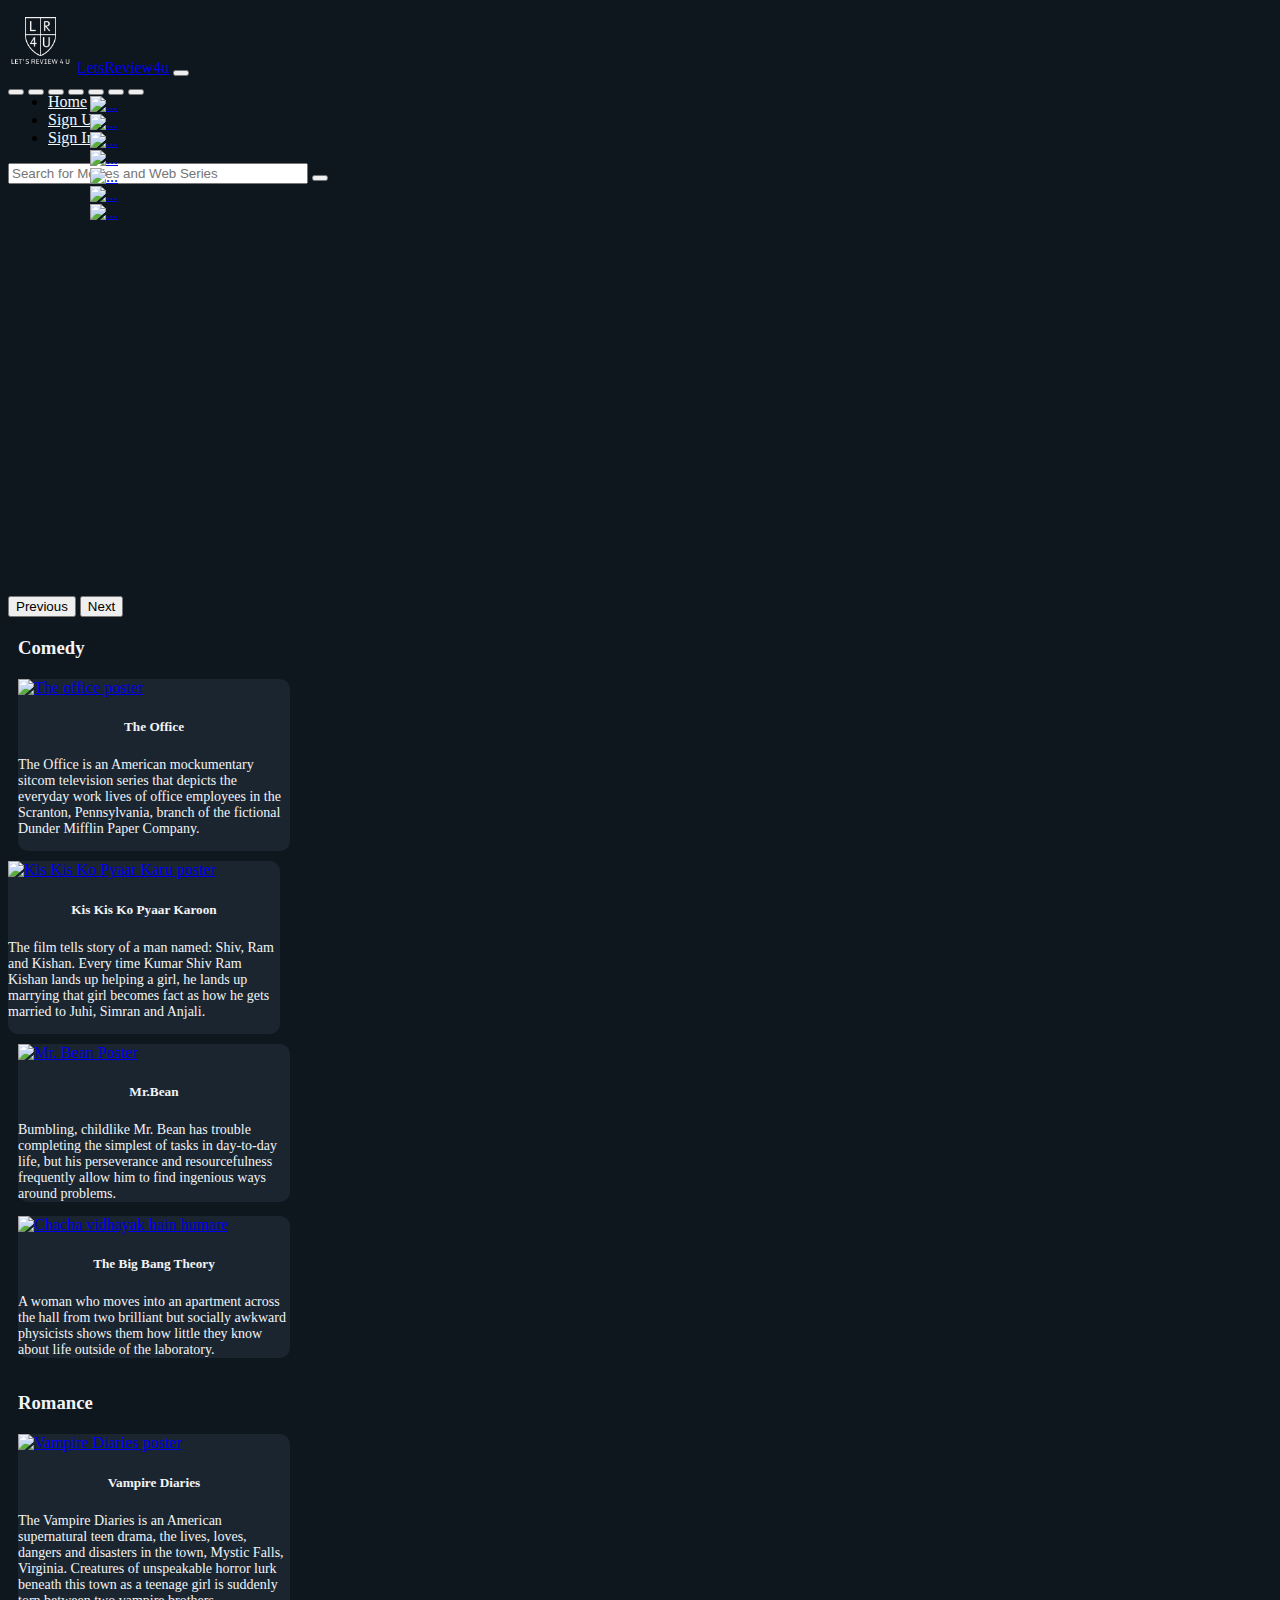
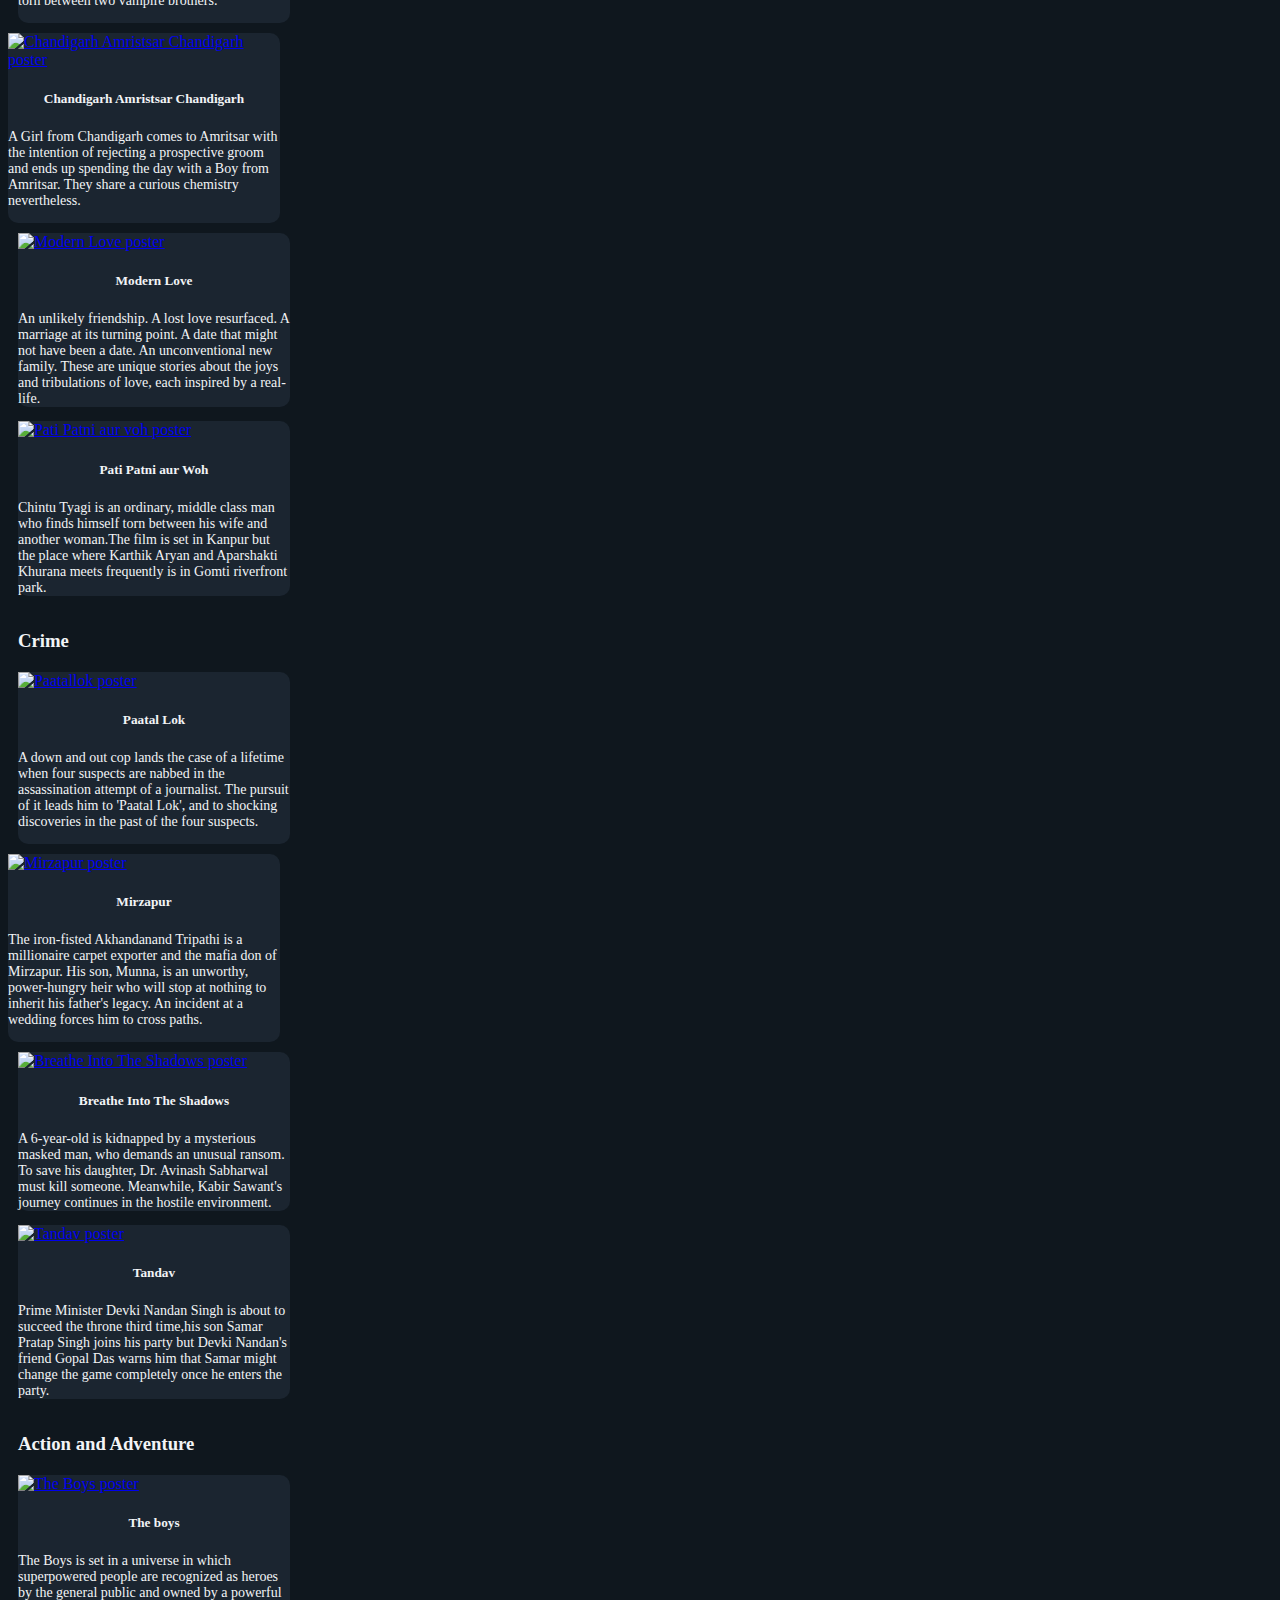
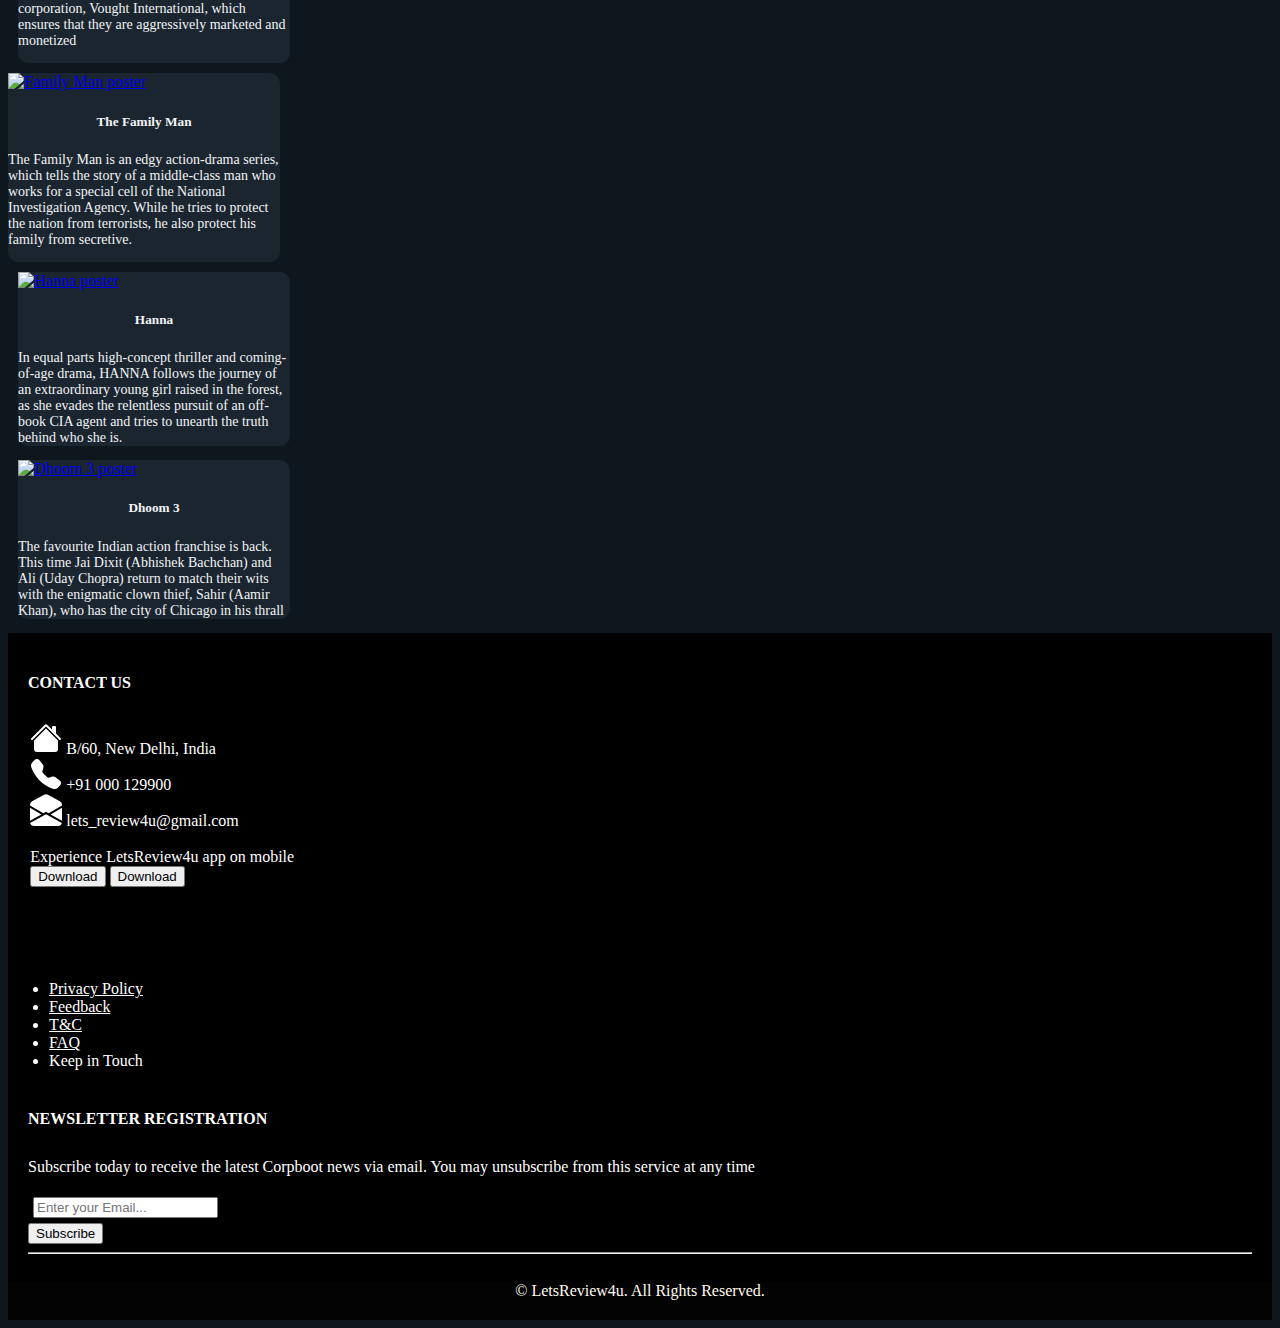
==== index.html @ ab1c740d "Add files via upload" ====
<!DOCTYPE html>
<html lang="en" dir="ltr">

<head>
  <meta charset="utf-8">
  <meta name="viewport" content="width=device-width, initial-scale=1.0">
  <title>Amazon Prime Series & Movies</title>
  <link rel="stylesheet" href="primestyle.css">
  <link rel="icon" href="icon.ico">
  <link href="https://cdn.jsdelivr.net/npm/bootstrap@5.0.0-beta3/dist/css/bootstrap.min.css" rel="stylesheet" integrity="sha384-eOJMYsd53ii+scO/bJGFsiCZc+5NDVN2yr8+0RDqr0Ql0h+rP48ckxlpbzKgwra6" crossorigin="anonymous">
  <link rel="stylesheet" href="https://use.fontawesome.com/releases/v5.14.0/css/all.css" integrity="sha384-HzLeBuhoNPvSl5KYnjx0BT+WB0QEEqLprO+NBkkk5gbc67FTaL7XIGa2w1L0Xbgc" crossorigin="anonymous">
<script src="https://cdn.jsdelivr.net/npm/bootstrap@5.0.0-beta3/dist/js/bootstrap.bundle.min.js" integrity="sha384-JEW9xMcG8R+pH31jmWH6WWP0WintQrMb4s7ZOdauHnUtxwoG2vI5DkLtS3qm9Ekf" crossorigin="anonymous"></script>
</head>
<body class="b1">
  <!--------------------------navbar--------------------->
       <nav class="navbar navbar-expand-lg navbar-dark bg-dark" style="height:70px">
          <div class="container-fluid">
          <a class="navbar-brand" href="index.html"> <img src="phoenixlogo.png" style="height: 65px; width: 65px;"></a>
            <a class="navbar-brand" href="index.html">LetsReview4u</a>
            <button class="navbar-toggler" type="button" data-bs-toggle="collapse" data-bs-target="#navbarSupportedContent" aria-controls="navbarSupportedContent" aria-expanded="false" aria-label="Toggle navigation">
              <span class="navbar-toggler-icon"></span>
            </button>
            <div class="collapse navbar-collapse" id="navbarSupportedContent">
              <ul class="navbar-nav me-auto mb-2 mb-lg-0">
                <li class="nav-item">
                  <a class="nav-link white" style="color:aliceblue;" href="#">Home</a>
                </li>
                <li class="nav-item">
                  <a class="nav-link white" style="color:aliceblue" href="#">Sign Up</a>
                </li>
                <li class="nav-item">
                  <a class="nav-link white" style="color:aliceblue" href="#">Sign In</a>
                </li>
              </ul>
              <form class="d-flex">
                <input class="form-control me-2" style="width: 300px;" type="search" placeholder="Search for Movies and Web Series"
                aria-label="Search">
                <button class="btn btn-success" type="submit"><i class="fas fa-search"></i></button>
              </form>
            </div>
          </div>
        </nav>
    <!---------------------------------->
  <div>
    <div id="carouselExampleIndicators" class="carousel slide carousel-fade" data-bs-ride="carousel">
      <div class="carousel-indicators"> <button type="button" data-bs-target="#carouselExampleIndicators" data-bs-slide-to="0" class="active" aria-current="true" aria-label="Slide 1"></button> <button type="button"
          data-bs-target="#carouselExampleIndicators" data-bs-slide-to="1" aria-label="Slide 2"></button> <button type="button" data-bs-target="#carouselExampleIndicators" data-bs-slide-to="2" aria-label="Slide 3"></button> <button type="button"
          data-bs-target="#carouselExampleIndicators" data-bs-slide-to="3" aria-label="Slide 4"></button> <button type="button" data-bs-target="#carouselExampleIndicators" data-bs-slide-to="4" aria-label="Slide 5"></button> <button type="button"
          data-bs-target="#carouselExampleIndicators" data-bs-slide-to="5" aria-label="Slide 6"></button> <button type="button" data-bs-target="#carouselExampleIndicators" data-bs-slide-to="6" aria-label="Slide 1"></button> </div>
      <div class="carousel-inner carousel-size">
        <div class="carousel-item active"><a href="page5.html"> <img src="https://images8.alphacoders.com/431/thumb-1920-431311.jpg" class="d-block w-100 carousel-size" alt="..."> </a></div>
        <div class="carousel-item"><a href="page4.html"> <img src="https://wallpaperaccess.com/full/1277590.jpg" class="d-block w-100 carousel-size" alt="..."> </a></div>
        <div class="carousel-item"><a href="page7.html"> <img src="https://pun.mn/images//1eKpQXsVg8tlnhuTaQ9a.jpg" class="d-block w-100 carousel-size" alt="..."> </a></div>
        <div class="carousel-item"><a href="page2.html"> <img src="https://wallpapercave.com/wp/wp4013892.jpg" class="d-block w-100 carousel-size" alt="..."> </a></div>
        <div class="carousel-item"><a href="page17.html"> <img src="https://images7.alphacoders.com/460/thumb-1920-460368.jpg" class="d-block w-100 carousel-size" alt="..."> </a></div>
        <div class="carousel-item"><a href="page15.html"> <img src="https://wallpapercave.com/wp/wp6076117.jpg" class="d-block w-100 carousel-size" alt="..."> </a></div>
        <div class="carousel-item"><a href="page13.html"> <img src="https://hindi.hwnews.in/wp-content/uploads/2021/01/article-4.jpg" class="d-block w-100 carousel-size" alt="..."> </a></div>
      </div> <button class="carousel-control-prev" type="button" data-bs-target="#carouselExampleIndicators" data-bs-slide="prev"> <span class="carousel-control-prev-icon" aria-hidden="true"></span> <span class="visually-hidden">Previous</span>
      </button> <button class="carousel-control-next" type="button" data-bs-target="#carouselExampleIndicators" data-bs-slide="next"> <span class="carousel-control-next-icon" aria-hidden="true"></span> <span class="visually-hidden">Next</span>
      </button>
    </div>
  </div>

  <h3 class="title_headings">Comedy</h3>

  <div class="row">
    <div class="col-lg-3">
      <div class="card1">
        <a href="page2.html"><img class="card-img-top" src="https://i.pinimg.com/originals/3e/1a/31/3e1a3118e2abafaa8adb7b2a3710f729.jpg" title="The Office" alt="The office poster"></a>
        <div class="card-body">
          <h5 class="card-title">The Office</h5>
          <p class="card-text">The Office is an American mockumentary sitcom television series that depicts the everyday work lives of office employees in the Scranton, Pennsylvania, branch of the fictional Dunder Mifflin Paper Company.</p>

        </div>
      </div>
    </div>


    <div class="col-lg-3">
      <div class="card2">
        <a href="page3.html"><img class="card-img-top" src="https://a10.gaanacdn.com/gn_img/albums/0wrb4kNWLg/wrb4DBylbL/size_xxl.webp" title="Kis Kis Ko Pyaar Karu" alt="Kis Kis Ko Pyaar Karu poster"></a>
        <div class="card-body">
          <h5 class="card-title">Kis Kis Ko Pyaar Karoon</h5>
          <p class="card-text">The film tells story of a man named: Shiv, Ram and Kishan. Every time Kumar Shiv Ram Kishan lands up helping a girl, he lands up marrying that girl becomes fact as how he gets married to Juhi, Simran and Anjali.</p>


        </div>
      </div>
    </div>

    <div class="col-lg-3">
      <div class="card3">
        <a href="page4.html"><img class="card-img-top" src="https://m.media-amazon.com/images/M/MV5BOGNjZTRlNDctNGI0Yi00YmFkLTljMmQtMjQ1ZjdiNmU5YTc0XkEyXkFqcGdeQXVyNTA4NzY1MzY@._V1_.jpg" title="Mr. Bean" alt="Mr. Bean Poster"></a>
        <div class="card-body">
          <h5 class="card-title">Mr.Bean</h5>
          <p class="card-text">Bumbling, childlike Mr. Bean has trouble completing the simplest of tasks in day-to-day life, but his perseverance and resourcefulness frequently allow him to find ingenious ways around problems.</p>


        </div>
      </div>
    </div>

    <div class="col-lg-3">
      <div class="card4">
        <a href="page5.html"><img class="card-img-top" src="https://i.pinimg.com/originals/c3/88/f5/c388f5d35819f5c8f16d3c0939079ac0.jpg" title="Chacha Vidhayak" alt="Chacha vidhayak hain humare"></a>
        <div class="card-body">
          <h5 class="card-title">The Big Bang Theory</h5>
          <p class="card-text">A woman who moves into an apartment across the hall from two brilliant but socially awkward physicists shows them how little they know about life outside of the laboratory.</p>


        </div>
      </div>
    </div>
  </div>


  <h3 class="title_headings">Romance</h3>
  <div class="row">
    <div class="col-lg-3">
      <div class="card1">
        <a href="page6.html"><img class="card-img-top" src="https://images-na.ssl-images-amazon.com/images/I/71s4ezULeOL._AC_SL1385_.jpg" title="Vampire Diaries" alt="Vampire Diaries poster"></a>
        <div class="card-body">
          <h5 class="card-title">Vampire Diaries</h5>
          <p class="card-text">The Vampire Diaries is an American supernatural teen drama, the lives, loves, dangers and disasters in the town, Mystic Falls, Virginia. Creatures of unspeakable horror lurk beneath this town as a teenage girl is
            suddenly torn between two vampire brothers.</p>

        </div>
      </div>
    </div>


    <div class="col-lg-3">
      <div class="card2">
        <a href="page7.html"><img class="card-img-top" src="https://m.media-amazon.com/images/M/MV5BMjA2MjQ5YzQtMmFkNi00Y2U5LWIyYzYtOTAzNGJmNmI1ZjkyXkEyXkFqcGdeQXVyNjE1OTQ0NjA@._V1_.jpg" title="Chandigarh"
            alt="Chandigarh Amristsar Chandigarh poster "></a>
        <div class="card-body">
          <h5 class="card-title">Chandigarh Amristsar Chandigarh</h5>
          <p class="card-text">A Girl from Chandigarh comes to Amritsar with the intention of rejecting a prospective groom and ends up spending the day with a Boy from Amritsar. They share a curious chemistry nevertheless.</p>


        </div>
      </div>
    </div>

    <div class="col-lg-3">
      <div class="card3">
        <a href="page8.html"><img class="card-img-top" src="https://i.pinimg.com/originals/c0/32/48/c03248b1f58b401a68ffd5d2d4d33c14.png" title="Modern Love" alt="Modern Love poster "></a>
        <div class="card-body">
          <h5 class="card-title">Modern Love</h5>
          <p class="card-text">An unlikely friendship. A lost love resurfaced. A marriage at its turning point. A date that might not have been a date. An unconventional new family. These are unique stories about the joys and tribulations of love,
            each inspired by a real-life.</p>


        </div>
      </div>
    </div>

    <div class="col-lg-3">
      <div class="card4">
        <a href="page9.html"><img class="card-img-top" src="https://i2.cinestaan.com/image-bank/1500-1500/164001-165000/164194.jpg" title="Pati" alt="Pati Patni aur voh poster "></a>
        <div class="card-body">
          <h5 class="card-title">Pati Patni aur Woh</h5>
          <p class="card-text">Chintu Tyagi is an ordinary, middle class man who finds himself torn between his wife and another woman.The film is set in Kanpur but the place where Karthik Aryan and Aparshakti Khurana meets frequently is in Gomti
            riverfront park.</p>


        </div>
      </div>
    </div>
  </div>


  <h3 class="title_headings">Crime</h3>
  <div class="row">
    <div class="col-lg-3">
      <div class="card1">
        <a href="page10.html"><img class="card-img-top" src="https://m.media-amazon.com/images/M/MV5BZTg4OGY0MTQtMWUyMC00YjRjLTljNTItMDc3NjUyYWM2NzUxXkEyXkFqcGdeQXVyODE5NzE3OTE@._V1_.jpg" title="Paatal Lok" alt="Paatallok poster"></a>
        <div class="card-body">
          <h5 class="inHeading">Paatal Lok</h5>
          <p class="card-text">A down and out cop lands the case of a lifetime when four suspects are nabbed in the assassination attempt of a journalist. The pursuit of it leads him to 'Paatal Lok', and to shocking discoveries in the past of the
            four suspects.</p>

        </div>
      </div>
    </div>


    <div class="col-lg-3">
      <div class="card2">
        <a href="page11.html"><img class="card-img-top" src="https://talenthouse-res.cloudinary.com/image/upload/c_limit,f_auto,fl_progressive,h_1280,w_1280/v1542781501/user-936977/submissions/xlo46stvzbjboqp4lwsi.jpg" title="Mirzapur"
            alt="Mirzapur poster "></a>
        <div class="card-body">
          <h5 class="card-title">Mirzapur</h5>
          <p class="card-text">The iron-fisted Akhandanand Tripathi is a millionaire carpet exporter and the mafia don of Mirzapur. His son, Munna, is an unworthy, power-hungry heir who will stop at nothing to inherit his father's legacy. An incident
            at a wedding forces him to cross paths.</p>


        </div>
      </div>
    </div>

    <div class="col-lg-3">
      <div class="card3">
        <a href="page12.html"><img class="card-img-top" src="https://www.pinkvilla.com/files/styles/contentpreview/public/breathe_into_the_shadows_poster_abhishek_bachchan_is_all_set_to_take_you_on_a_suspenseful_ride.jpg?itok=DupO_r67"
            title="Breathe Into The Shadows" alt="Breathe Into The Shadows poster "></a>
        <div class="card-body">
          <h5 class="card-title">Breathe Into The Shadows</h5>
          <p class="card-text">A 6-year-old is kidnapped by a mysterious masked man, who demands an unusual ransom. To save his daughter, Dr. Avinash Sabharwal must kill someone. Meanwhile, Kabir Sawant's journey continues in the hostile environment.
          </p>


        </div>
      </div>
    </div>

    <div class="col-lg-3">
      <div class="card4">
        <a href="page13.html"><img class="card-img-top" src="https://m.media-amazon.com/images/M/MV5BNzRjMjhmZmUtYjRhNS00YjlmLWI4MzUtMDFhM2E0MjAyZGRjXkEyXkFqcGdeQXVyMTEwNDM0NTI2._V1_.jpg" title="Tandav" alt="Tandav poster "></a>
        <div class="card-body">
          <h5 class="card-title">Tandav</h5>
          <p class="card-text">Prime Minister Devki Nandan Singh is about to succeed the throne third time,his son Samar Pratap Singh joins his party but Devki Nandan's friend Gopal Das warns him that Samar might change the game completely once he
            enters the party.</p>


        </div>
      </div>
    </div>
  </div>
  <h3 class="title_headings">Action and Adventure</h3>
  <div class="row">
    <div class="col-lg-3">
      <div class="card1">
        <a href="page14.html"><img class="card-img-top" src="https://media.comicbook.com/2020/08/the-boys-season-2-poster-butcher-karl-urban--1231881.jpeg?auto=webp&width=1200&height=1778&crop=1200:1778,smart" title="The Boys"
            alt="The Boys poster"></a>
        <div class="card-body">
          <h5 class="inHeading">The boys</h5>
          <p class="card-text">The Boys is set in a universe in which superpowered people are recognized as heroes by the general public and owned by a powerful corporation, Vought International, which ensures that they are aggressively marketed and
            monetized</p>

        </div>
      </div>
    </div>


    <div class="col-lg-3">
      <div class="card2">
        <a href="page15.html"><img class="card-img-top" src="https://i.pinimg.com/originals/58/79/a3/5879a32cd16eeb36815b4b831f50ef7c.jpg" title="Family Man" alt="Family Man poster "></a>
        <div class="card-body">
          <h5 class="card-title">The Family Man</h5>
          <p class="card-text">The Family Man is an edgy action-drama series, which tells the story of a middle-class man who works for a special cell of the National Investigation Agency. While he tries to protect the nation from terrorists, he also
            protect his family from secretive.</p>


        </div>
      </div>
    </div>

    <div class="col-lg-3">
      <div class="card3">
        <a href="page16.html"><img class="card-img-top" src="https://www.joblo.com/assets/images/oldsite/posters/images/full/hanna-poster2.jpg" title="Hanna" alt="Hanna poster "></a>
        <div class="card-body">
          <h5 class="card-title">Hanna</h5>
          <p class="card-text">In equal parts high-concept thriller and coming-of-age drama, HANNA follows the journey of an extraordinary young girl raised in the forest, as she evades the relentless pursuit of an off-book CIA agent and tries to
            unearth the truth behind who she is.</p>


        </div>
      </div>
    </div>

    <div class="col-lg-3">
      <div class="card4">
        <a href="page17.html"><img class="card-img-top" src="https://images-na.ssl-images-amazon.com/images/I/81EzudL0k1L._AC_SL1500_.jpg" title="Dhoom 3" alt="Dhoom 3 poster "></a>
        <div class="card-body">
          <h5 class="card-title">Dhoom 3</h5>
          <p class="card-text">The favourite Indian action franchise is back. This time Jai Dixit (Abhishek Bachchan) and Ali (Uday Chopra) return to match their wits with the enigmatic clown thief, Sahir (Aamir Khan), who has the city of Chicago in
            his thrall</p>


        </div>
      </div>
    </div>
  </div>

  <!-------------------------------Footer--------------------------------------------->
<footer>
    <div class="container">
      <div class="row">
        <div class="col-md-4 wow fadeInDown">
          <h4>Contact Us</h4>
          <div class="contact-info">
            <ul type="none" class="mobile">
              <li class="text">
                <svg width="2em" height="2em" viewBox="0 0 16 16" class="bi bi-house-fill" fill="currentColor" xmlns="http://www.w3.org/2000/svg">
                  <path fill-rule="evenodd" d="M8 3.293l6 6V13.5a1.5 1.5 0 0 1-1.5 1.5h-9A1.5 1.5 0 0 1 2 13.5V9.293l6-6zm5-.793V6l-2-2V2.5a.5.5 0 0 1 .5-.5h1a.5.5 0 0 1 .5.5z" />
                  <path fill-rule="evenodd" d="M7.293 1.5a1 1 0 0 1 1.414 0l6.647 6.646a.5.5 0 0 1-.708.708L8 2.207 1.354 8.854a.5.5 0 1 1-.708-.708L7.293 1.5z" />
                </svg>
                B/60, New Delhi, India </li>

              <li>
                <svg width="2em" height="2em" viewBox="0 0 16 16" class="bi bi-telephone-fill" fill="currentColor" xmlns="http://www.w3.org/2000/svg">
                  <path fill-rule="evenodd"
                    d="M2.267.98a1.636 1.636 0 0 1 2.448.152l1.681 2.162c.309.396.418.913.296 1.4l-.513 2.053a.636.636 0 0 0 .167.604L8.65 9.654a.636.636 0 0 0 .604.167l2.052-.513a1.636 1.636 0 0 1 1.401.296l2.162 1.681c.777.604.849 1.753.153 2.448l-.97.97c-.693.693-1.73.998-2.697.658a17.47 17.47 0 0 1-6.571-4.144A17.47 17.47 0 0 1 .639 4.646c-.34-.967-.035-2.004.658-2.698l.97-.969z" />
                </svg>
                +91 000 129900</li>

              <li>
                <svg width="2em" height="2em" viewBox="0 0 16 16" class="bi bi-envelope-open-fill" fill="currentColor" xmlns="http://www.w3.org/2000/svg">
                  <path
                    d="M8.941.435a2 2 0 0 0-1.882 0l-6 3.2A2 2 0 0 0 0 5.4v.313l6.709 3.933L8 8.928l1.291.717L16 5.715V5.4a2 2 0 0 0-1.059-1.765l-6-3.2zM16 6.873l-5.693 3.337L16 13.372v-6.5zm-.059 7.611L8 10.072.059 14.484A2 2 0 0 0 2 16h12a2 2 0 0 0 1.941-1.516zM0 13.373l5.693-3.163L0 6.873v6.5z" />
                </svg>
                lets_review4u@gmail.com</li>
              <br>
              <li>
                Experience LetsReview4u app on mobile</li>
              <li><button type="button" class="btn btn-dark btn-lg download-button"><i class="fab fa-google-play"></i> Download</button>
                <button type="button" class="btn btn-dark btn-lg download-button"><i class="fab fa-apple"></i> Download</button>
              </li><br>

            </ul>
          </div>
        </div>

        <div class="col-md-4">
          <div class="contact-info footer-mid">
            <ul>
              <li><a class="link-color" href="#">Privacy Policy</a> </li>
              <li><a class="link-color" href="#"> Feedback </a></li>
              <li><a class="link-color" href="#">T&C</a></li>
              <li><a class="link-color" href="#">FAQ</a></li>
              <li>Keep in Touch</li>
              <a class="icon-f" href="#"><i class="social-icon fab fa-facebook-f"></i></a>
              <a class="icon-f" href="#"><i class="social-icon fab fa-twitter sp"></i></a>
              <a class="icon-f" href="#"><i class="social-icon fab fa-instagram sp"></i></a>
              <a class="icon-f" href="#"> <i class="social-icon fas fa-envelope sp"></i></a>
            </ul>
          </div>
        </div>

        <div class="col-md-4">
          <div class="compact">
            <h4>Newsletter Registration</h4>
            <p>Subscribe today to receive the latest Corpboot news via email. You may unsubscribe from this service at any time</p>
            <form class="form-inline">
              <div class="form-group">
                <input type="email" class="form-control" id="exampleInputEmail3" placeholder="Enter your Email...">
              </div>
              <button type="submit" class="btn btn-primary">Subscribe</button>
            </form>
          </div>
        </div>
      </div>
      <hr>
    </div>
  </footer>

  <div class="sub-footer" style="background-image: url(img/black.png); background-size: cover;">
    <div class="col-md-sm">
      <div class="copyright sub-footer-text">
        &copy; LetsReview4u. All Rights Reserved.
      </div>
    </div>
  </div>



  <script src="https://cdn.jsdelivr.net/npm/bootstrap@5.0.0-beta3/dist/js/bootstrap.bundle.min.js" integrity="sha384-JEW9xMcG8R+pH31jmWH6WWP0WintQrMb4s7ZOdauHnUtxwoG2vI5DkLtS3qm9Ekf" crossorigin="anonymous"></script>

</body>

</html>
---- primestyle.css ----
.b1 {
  background-color: #0f171e;
}

.carousel-size {
  height: 500px; /* width: 500px; */ max-height: 500px; max-width: 1100px; margin-left: auto; margin-right: auto; margin-top: auto; margin-bottom: auto;
 }

/*----------------cards------------------------*/
.space{
   margin:20px;
   margin-left:25px;
}

.c-text{
   font-size: 30px;
   padding:0;
   margin:0;
   text-align: center;
   color: whitesmoke
}



/*========================footer===========================*/
footer {
	padding:20px;
   background:black !important;
   color:white
}
.icon-align{
vertical-align: -webkit-baseline-middle
}
.icon-f{
   margin: 5px;
   margin-bottom: 0;
   color: whitesmoke;
}
.sub-footer  {
	background:#030303;
   padding-bottom:20px;
   color: floralwhite;
   text-align: center;
}

footer h4 {
	margin-bottom:30px;
	text-transform:uppercase;
	text-shadow:none;
	font-weight:550;
	color:#fff;
}

.mobile{
  margin-left: -1cm;
}

.footer-mid{
   margin-top:2cm;
   margin-left:-0.5cm;
   position: relative;
}


.form-group{
  padding: 5px;
  width: 80%;
}

.link-color{
color:white;
}
/*------------------------------------------------------*/

 .image-edit{
   width: 60%;
   float: left;
   margin-left: 70px;
 }

 .text-edit {
   position: absolute;
   margin-left: 21%;
   color: white;
 }


 .text-edit1 {
   position: absolute;
   margin-left: 21%;
   color:  #ffcc29;
 }


.frame-edit{
  margin:2% 5% 2% 5%;
}

.title_headings {
  margin-top: 20px;
  margin-bottom: 20px;
  margin-left: 10px;
  color: #f2f4f6;
}

.card-title {
  text-align: center;
}

.card1 {
  display: flex;
  flex-wrap: wrap;
  margin-left: 10px;
  margin-right: 5px;
  margin-bottom: 10px;
  border-radius: 10px;
  background-color: #1b2530;
  width: 17rem;
}



.card2 {
  display: flex;
  flex-wrap: wrap;
  margin-right: 300px;
  margin-bottom: 10px;
  border-radius: 10px;
  background-color: #1b2530;
  width: 17rem;
}

.card3 {

  margin-left: 10px;
  margin-bottom: 10px;
  border-radius: 10px;
  background-color: #1b2530;
  width: 17rem;
}

.card4 {

  margin-left: 10px;
  margin-bottom: 10px;
  border-radius: 10px;
  background-color: #1b2530;
  width: 17rem;
}

.card5 {

  margin-left: 10px;
  margin-bottom: 10px;
  border-radius: 10px;
  background-color: #1b2530;
  width: 17rem;
}



.card-img-top {

  height: 300px;
  width: 300px;
}


.card-body {
  color: #f2f4f6;
}

.card-text {

  font-size: 14px;
}

.inHeading {
    text-align: center;
}

.text-edit3 {
  margin-left: 5%;
  color: white;
}


* {
  box-sizing: border-box;
}


.heading {
  margin-left: 5%;
    color: white;
  font-size: 25px;
  margin-right: 25px;
}

.fa {

  font-size: 25px;
}

.checked {
  color: orange;
}

/* Three column layout */
.side {
margin-left: 5%;
    color: white;
  float: left;
  width: 15%;
  margin-top: 10px;
}

.middle {
  float: left;
  width: 70%;
  margin-top: 10px;
}

/* Place text to the right */
.right {

  color: white;
  text-align: center;
}

/* Clear floats after the columns */
.row:after {
  content: "";
  display: table;
  clear: both;
}

/* The bar container */
.bar-container {
  margin-left: 5%;
  width: 100%;
  max-width: 800px;
  background-color: #f1f1f1;
  text-align: center;
  color: white;
}

.watch {
  margin-left: 20%;
}

.bar-5 {width: 81%; height: 18px; background-color: #04AA6D; }
.bar-4 {width: 10%; height: 18px; background-color: #2196F3;}
.bar-3 {width: 2%; height: 18px; background-color: #00bcd4;}
.bar-2 {width: 1%; height: 18px; background-color: #ff9800;}
.bar-1 {width: 3%; height: 18px; background-color: #f44336;}

.bar-6 {width: 29%; height: 18px; background-color: #04AA6D; }
.bar-7 {width: 15%; height: 18px; background-color: #2196F3;}
.bar-8 {width: 25%; height: 18px; background-color: #00bcd4;}
.bar-9 {width: 16%; height: 18px; background-color: #ff9800;}
.bar-10 {width: 12%; height: 18px; background-color: #f44336;}

.bar-11 {width: 64%; height: 18px; background-color: #04AA6D; }
.bar-12 {width: 37%; height: 18px; background-color: #2196F3;}
.bar-13 {width: 6%; height: 18px; background-color: #00bcd4;}
.bar-14 {width: 1%; height: 18px; background-color: #ff9800;}
.bar-15 {width: 0.7%; height: 18px; background-color: #f44336;}

.bar-16 {width: 55%; height: 18px; background-color: #04AA6D; }
.bar-17 {width: 32%; height: 18px; background-color: #2196F3;}
.bar-18 {width: 7%; height: 18px; background-color: #00bcd4;}
.bar-19 {width: 2%; height: 18px; background-color: #ff9800;}
.bar-20 {width: 1%; height: 18px; background-color: #f44336;}

.bar-21 {width: 60%; height: 18px; background-color: #04AA6D; }
.bar-22 {width: 20%; height: 18px; background-color: #2196F3;}
.bar-23 {width: 15%; height: 18px; background-color: #00bcd4;}
.bar-24 {width: 3%; height: 18px; background-color: #ff9800;}
.bar-25 {width: 1%; height: 18px; background-color: #f44336;}

.bar-26 {width: 57%; height: 18px; background-color: #04AA6D; }
.bar-27 {width: 30%; height: 18px; background-color: #2196F3;}
.bar-28 {width: 7%; height: 18px; background-color: #00bcd4;}
.bar-29 {width: 2%; height: 18px; background-color: #ff9800;}
.bar-30 {width: 1%; height: 18px; background-color: #f44336;}


.bar-31 {width: 57%; height: 18px; background-color: #04AA6D; }
.bar-32 {width: 30%; height: 18px; background-color: #2196F3;}
.bar-33 {width: 7%; height: 18px; background-color: #00bcd4;}
.bar-34 {width: 2%; height: 18px; background-color: #ff9800;}
.bar-35 {width: 1%; height: 18px; background-color: #f44336;}


/* Responsive layout - make the columns stack on top of each other instead of next to each other */
@media (max-width: 400px) {
  .side, .middle {
    width: 100%;
  }
  /* Hide the right column on small screens */
  .right {
    display: none;
  }
}
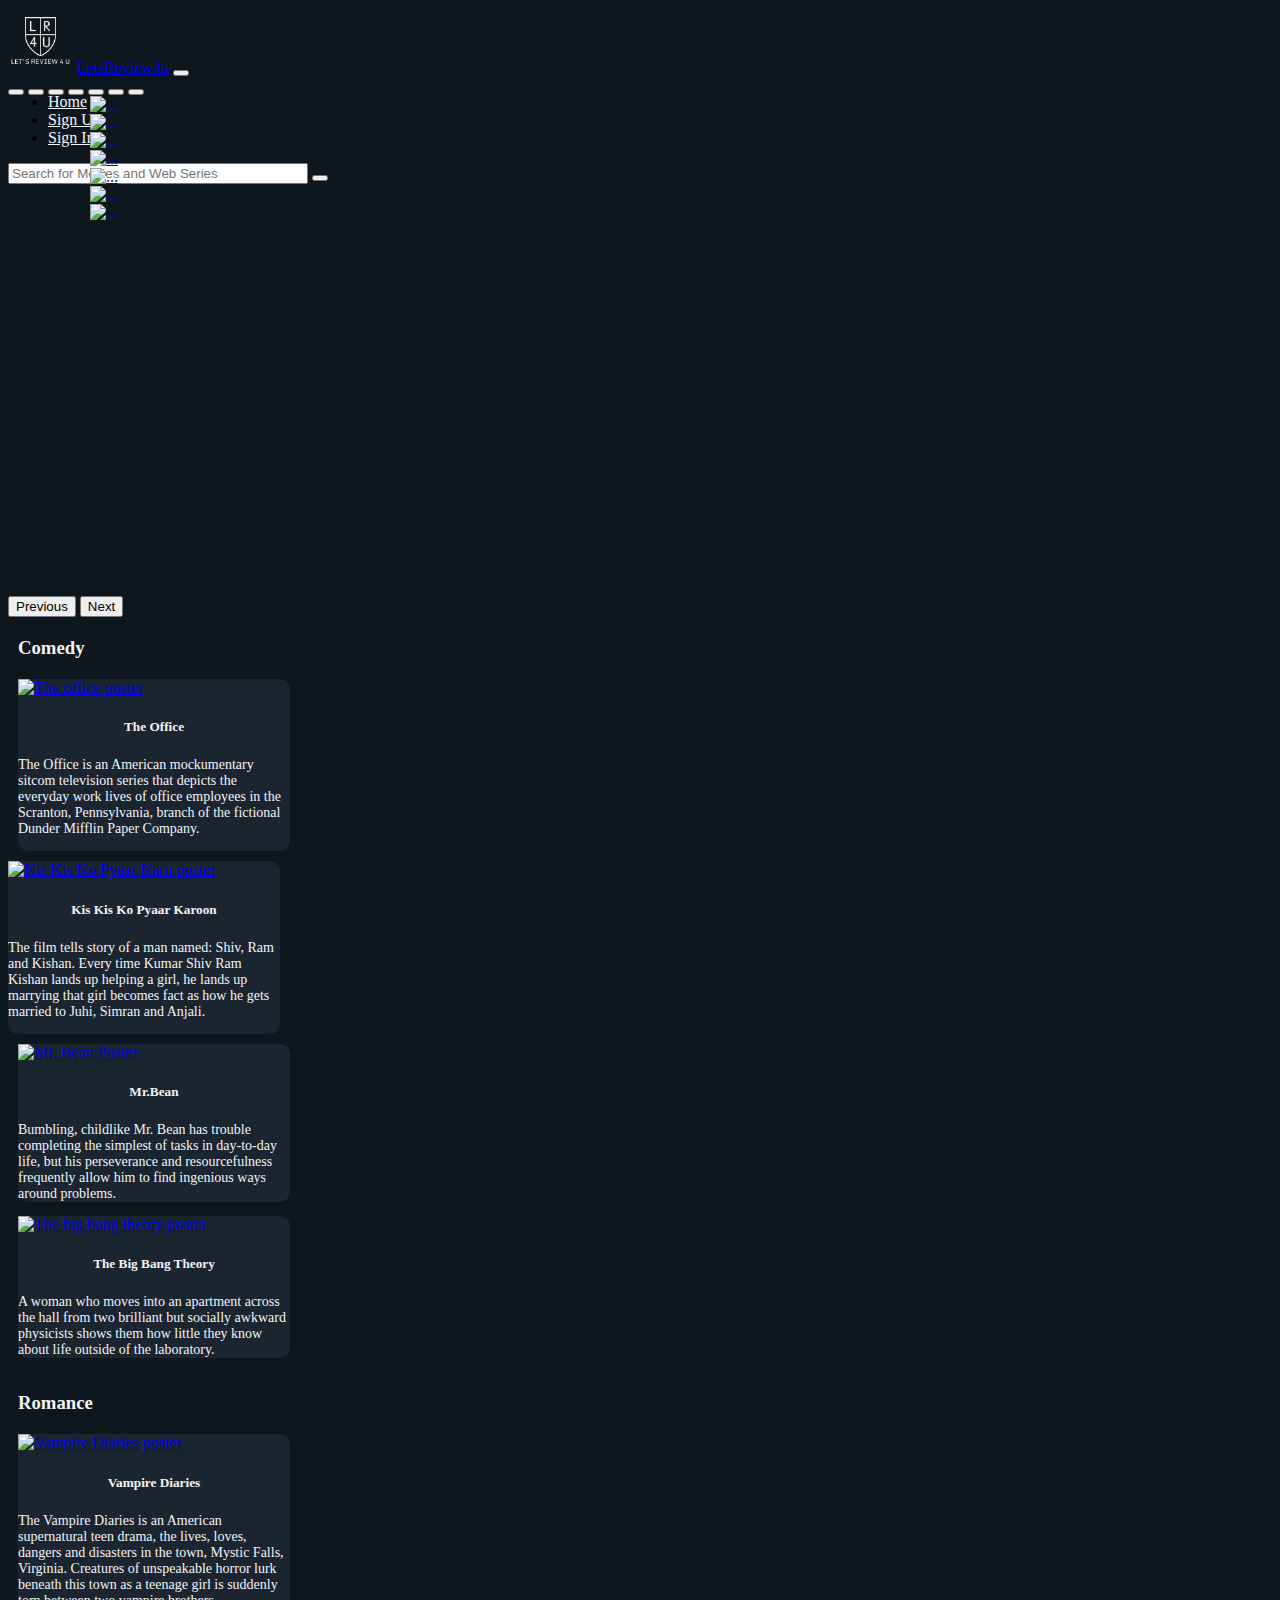
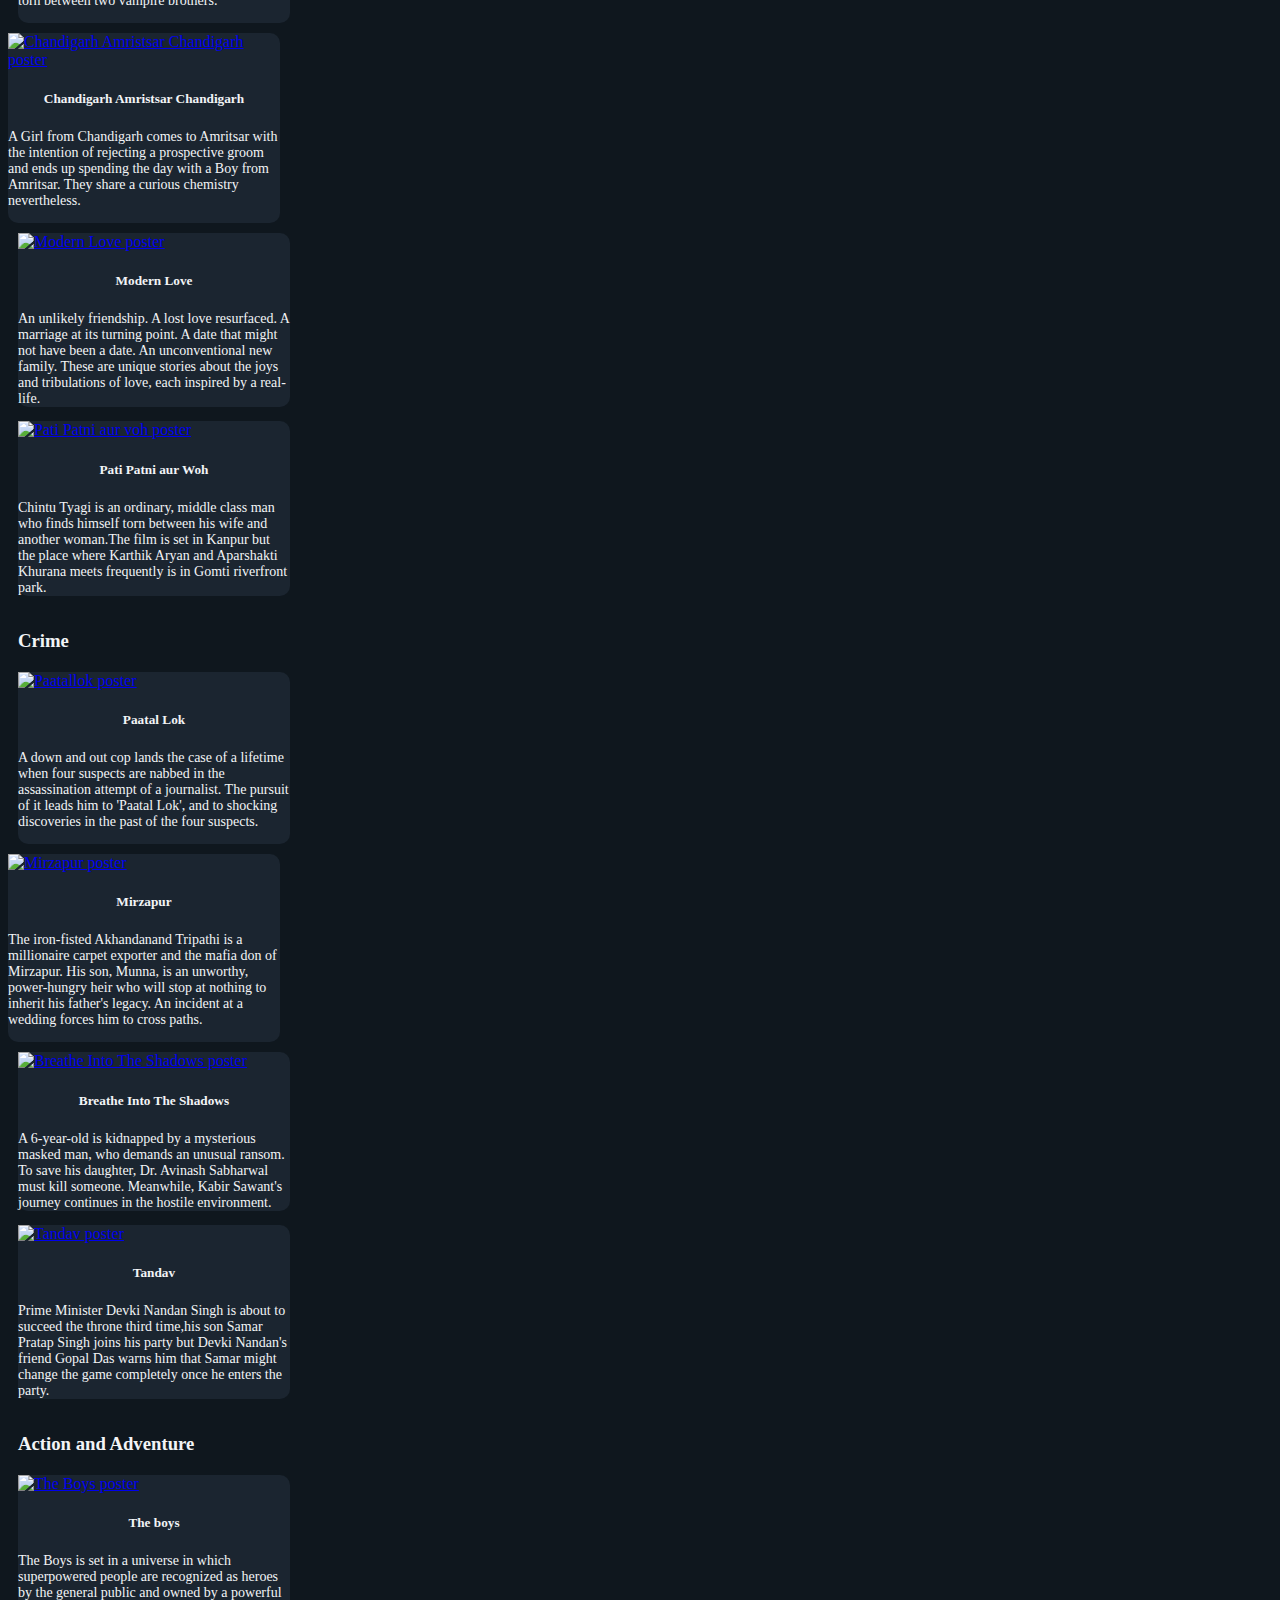
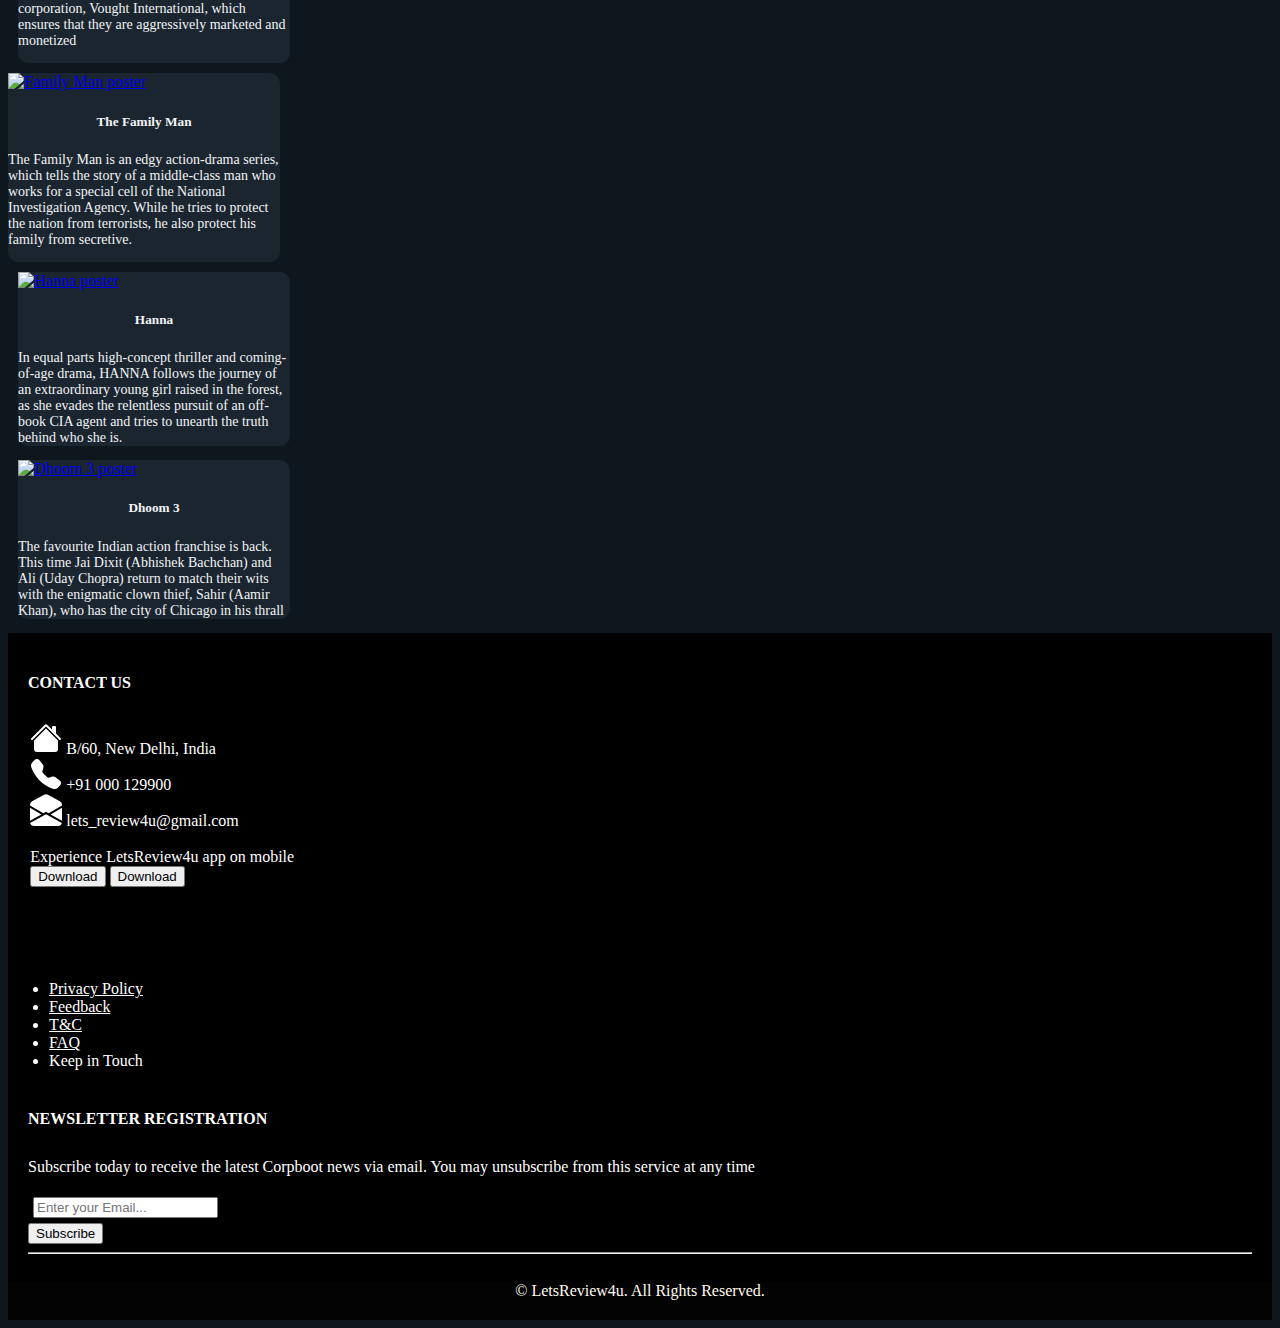
==== commit b27b2d53: "Add files via upload" ====
--- a/index.html
+++ b/index.html
@@ -9,38 +9,38 @@
   <link rel="icon" href="icon.ico">
   <link href="https://cdn.jsdelivr.net/npm/bootstrap@5.0.0-beta3/dist/css/bootstrap.min.css" rel="stylesheet" integrity="sha384-eOJMYsd53ii+scO/bJGFsiCZc+5NDVN2yr8+0RDqr0Ql0h+rP48ckxlpbzKgwra6" crossorigin="anonymous">
   <link rel="stylesheet" href="https://use.fontawesome.com/releases/v5.14.0/css/all.css" integrity="sha384-HzLeBuhoNPvSl5KYnjx0BT+WB0QEEqLprO+NBkkk5gbc67FTaL7XIGa2w1L0Xbgc" crossorigin="anonymous">
-<script src="https://cdn.jsdelivr.net/npm/bootstrap@5.0.0-beta3/dist/js/bootstrap.bundle.min.js" integrity="sha384-JEW9xMcG8R+pH31jmWH6WWP0WintQrMb4s7ZOdauHnUtxwoG2vI5DkLtS3qm9Ekf" crossorigin="anonymous"></script>
+  <script src="https://cdn.jsdelivr.net/npm/bootstrap@5.0.0-beta3/dist/js/bootstrap.bundle.min.js" integrity="sha384-JEW9xMcG8R+pH31jmWH6WWP0WintQrMb4s7ZOdauHnUtxwoG2vI5DkLtS3qm9Ekf" crossorigin="anonymous"></script>
 </head>
+
 <body class="b1">
   <!--------------------------navbar--------------------->
-       <nav class="navbar navbar-expand-lg navbar-dark bg-dark" style="height:70px">
-          <div class="container-fluid">
-          <a class="navbar-brand" href="index.html"> <img src="phoenixlogo.png" style="height: 65px; width: 65px;"></a>
-            <a class="navbar-brand" href="index.html">LetsReview4u</a>
-            <button class="navbar-toggler" type="button" data-bs-toggle="collapse" data-bs-target="#navbarSupportedContent" aria-controls="navbarSupportedContent" aria-expanded="false" aria-label="Toggle navigation">
-              <span class="navbar-toggler-icon"></span>
-            </button>
-            <div class="collapse navbar-collapse" id="navbarSupportedContent">
-              <ul class="navbar-nav me-auto mb-2 mb-lg-0">
-                <li class="nav-item">
-                  <a class="nav-link white" style="color:aliceblue;" href="#">Home</a>
-                </li>
-                <li class="nav-item">
-                  <a class="nav-link white" style="color:aliceblue" href="#">Sign Up</a>
-                </li>
-                <li class="nav-item">
-                  <a class="nav-link white" style="color:aliceblue" href="#">Sign In</a>
-                </li>
-              </ul>
-              <form class="d-flex">
-                <input class="form-control me-2" style="width: 300px;" type="search" placeholder="Search for Movies and Web Series"
-                aria-label="Search">
-                <button class="btn btn-success" type="submit"><i class="fas fa-search"></i></button>
-              </form>
-            </div>
-          </div>
-        </nav>
-    <!---------------------------------->
+  <nav class="navbar navbar-expand-lg navbar-dark bg-dark" style="height:70px">
+    <div class="container-fluid">
+      <a class="navbar-brand" href="index.html"> <img src="phoenixlogo.png" style="height: 65px; width: 65px;"></a>
+      <a class="navbar-brand" href="index.html">LetsReview4u</a>
+      <button class="navbar-toggler" type="button" data-bs-toggle="collapse" data-bs-target="#navbarSupportedContent" aria-controls="navbarSupportedContent" aria-expanded="false" aria-label="Toggle navigation">
+        <span class="navbar-toggler-icon"></span>
+      </button>
+      <div class="collapse navbar-collapse" id="navbarSupportedContent">
+        <ul class="navbar-nav me-auto mb-2 mb-lg-0">
+          <li class="nav-item">
+            <a class="nav-link white" style="color:aliceblue;" href="#">Home</a>
+          </li>
+          <li class="nav-item">
+            <a class="nav-link white" style="color:aliceblue" href="#">Sign Up</a>
+          </li>
+          <li class="nav-item">
+            <a class="nav-link white" style="color:aliceblue" href="#">Sign In</a>
+          </li>
+        </ul>
+        <form class="d-flex">
+          <input class="form-control me-2" style="width: 300px;" type="search" placeholder="Search for Movies and Web Series" aria-label="Search">
+          <button class="btn btn-success" type="submit"><i class="fas fa-search"></i></button>
+        </form>
+      </div>
+    </div>
+  </nav>
+  <!---------------------------------->
   <div>
     <div id="carouselExampleIndicators" class="carousel slide carousel-fade" data-bs-ride="carousel">
       <div class="carousel-indicators"> <button type="button" data-bs-target="#carouselExampleIndicators" data-bs-slide-to="0" class="active" aria-current="true" aria-label="Slide 1"></button> <button type="button"
@@ -66,7 +66,9 @@
   <div class="row">
     <div class="col-lg-3">
       <div class="card1">
-        <a href="page2.html"><img class="card-img-top" src="https://i.pinimg.com/originals/3e/1a/31/3e1a3118e2abafaa8adb7b2a3710f729.jpg" title="The Office" alt="The office poster"></a>
+        <div class="inner">
+          <a href="page2.html"><img class="card-img-top" src="https://i.pinimg.com/originals/3e/1a/31/3e1a3118e2abafaa8adb7b2a3710f729.jpg" title="The Office" alt="The office poster"></a>
+        </div>
         <div class="card-body">
           <h5 class="card-title">The Office</h5>
           <p class="card-text">The Office is an American mockumentary sitcom television series that depicts the everyday work lives of office employees in the Scranton, Pennsylvania, branch of the fictional Dunder Mifflin Paper Company.</p>
@@ -78,7 +80,10 @@
 
     <div class="col-lg-3">
       <div class="card2">
-        <a href="page3.html"><img class="card-img-top" src="https://a10.gaanacdn.com/gn_img/albums/0wrb4kNWLg/wrb4DBylbL/size_xxl.webp" title="Kis Kis Ko Pyaar Karu" alt="Kis Kis Ko Pyaar Karu poster"></a>
+        <div class="inner">
+          <a href="page3.html"><img class="card-img-top" src="https://a10.gaanacdn.com/gn_img/albums/0wrb4kNWLg/wrb4DBylbL/size_xxl.webp" title="Kis Kis Ko Pyaar Karu" alt="Kis Kis Ko Pyaar Karu poster"></a>
+        </div>
+
         <div class="card-body">
           <h5 class="card-title">Kis Kis Ko Pyaar Karoon</h5>
           <p class="card-text">The film tells story of a man named: Shiv, Ram and Kishan. Every time Kumar Shiv Ram Kishan lands up helping a girl, he lands up marrying that girl becomes fact as how he gets married to Juhi, Simran and Anjali.</p>
@@ -90,7 +95,9 @@
 
     <div class="col-lg-3">
       <div class="card3">
-        <a href="page4.html"><img class="card-img-top" src="https://m.media-amazon.com/images/M/MV5BOGNjZTRlNDctNGI0Yi00YmFkLTljMmQtMjQ1ZjdiNmU5YTc0XkEyXkFqcGdeQXVyNTA4NzY1MzY@._V1_.jpg" title="Mr. Bean" alt="Mr. Bean Poster"></a>
+        <div class="inner">
+          <a href="page4.html"><img class="card-img-top" src="https://m.media-amazon.com/images/M/MV5BOGNjZTRlNDctNGI0Yi00YmFkLTljMmQtMjQ1ZjdiNmU5YTc0XkEyXkFqcGdeQXVyNTA4NzY1MzY@._V1_.jpg" title="Mr. Bean" alt="Mr. Bean Poster"></a>
+        </div>
         <div class="card-body">
           <h5 class="card-title">Mr.Bean</h5>
           <p class="card-text">Bumbling, childlike Mr. Bean has trouble completing the simplest of tasks in day-to-day life, but his perseverance and resourcefulness frequently allow him to find ingenious ways around problems.</p>
@@ -102,7 +109,10 @@
 
     <div class="col-lg-3">
       <div class="card4">
-        <a href="page5.html"><img class="card-img-top" src="https://i.pinimg.com/originals/c3/88/f5/c388f5d35819f5c8f16d3c0939079ac0.jpg" title="Chacha Vidhayak" alt="Chacha vidhayak hain humare"></a>
+        <div class="inner">
+          <a href="page5.html"><img class="card-img-top" src="https://i.pinimg.com/originals/c3/88/f5/c388f5d35819f5c8f16d3c0939079ac0.jpg" title="The big bang theory" alt="The big bang theory poster"></a>
+        </div>
+
         <div class="card-body">
           <h5 class="card-title">The Big Bang Theory</h5>
           <p class="card-text">A woman who moves into an apartment across the hall from two brilliant but socially awkward physicists shows them how little they know about life outside of the laboratory.</p>
@@ -118,7 +128,10 @@
   <div class="row">
     <div class="col-lg-3">
       <div class="card1">
-        <a href="page6.html"><img class="card-img-top" src="https://images-na.ssl-images-amazon.com/images/I/71s4ezULeOL._AC_SL1385_.jpg" title="Vampire Diaries" alt="Vampire Diaries poster"></a>
+        <div class="inner">
+          <a href="page6.html"><img class="card-img-top" src="https://images-na.ssl-images-amazon.com/images/I/71s4ezULeOL._AC_SL1385_.jpg" title="Vampire Diaries" alt="Vampire Diaries poster"></a>
+        </div>
+
         <div class="card-body">
           <h5 class="card-title">Vampire Diaries</h5>
           <p class="card-text">The Vampire Diaries is an American supernatural teen drama, the lives, loves, dangers and disasters in the town, Mystic Falls, Virginia. Creatures of unspeakable horror lurk beneath this town as a teenage girl is
@@ -131,8 +144,11 @@
 
     <div class="col-lg-3">
       <div class="card2">
-        <a href="page7.html"><img class="card-img-top" src="https://m.media-amazon.com/images/M/MV5BMjA2MjQ5YzQtMmFkNi00Y2U5LWIyYzYtOTAzNGJmNmI1ZjkyXkEyXkFqcGdeQXVyNjE1OTQ0NjA@._V1_.jpg" title="Chandigarh"
-            alt="Chandigarh Amristsar Chandigarh poster "></a>
+        <div class="inner">
+          <a href="page7.html"><img class="card-img-top" src="https://m.media-amazon.com/images/M/MV5BMjA2MjQ5YzQtMmFkNi00Y2U5LWIyYzYtOTAzNGJmNmI1ZjkyXkEyXkFqcGdeQXVyNjE1OTQ0NjA@._V1_.jpg" title="Chandigarh"
+              alt="Chandigarh Amristsar Chandigarh poster "></a>
+        </div>
+
         <div class="card-body">
           <h5 class="card-title">Chandigarh Amristsar Chandigarh</h5>
           <p class="card-text">A Girl from Chandigarh comes to Amritsar with the intention of rejecting a prospective groom and ends up spending the day with a Boy from Amritsar. They share a curious chemistry nevertheless.</p>
@@ -144,20 +160,24 @@
 
     <div class="col-lg-3">
       <div class="card3">
-        <a href="page8.html"><img class="card-img-top" src="https://i.pinimg.com/originals/c0/32/48/c03248b1f58b401a68ffd5d2d4d33c14.png" title="Modern Love" alt="Modern Love poster "></a>
+        <div class="inner">
+          <a href="page8.html"><img class="card-img-top" src="https://i.pinimg.com/originals/c0/32/48/c03248b1f58b401a68ffd5d2d4d33c14.png" title="Modern Love" alt="Modern Love poster "></a>
+        </div>
+
         <div class="card-body">
           <h5 class="card-title">Modern Love</h5>
           <p class="card-text">An unlikely friendship. A lost love resurfaced. A marriage at its turning point. A date that might not have been a date. An unconventional new family. These are unique stories about the joys and tribulations of love,
             each inspired by a real-life.</p>
-
-
         </div>
       </div>
     </div>
 
     <div class="col-lg-3">
       <div class="card4">
-        <a href="page9.html"><img class="card-img-top" src="https://i2.cinestaan.com/image-bank/1500-1500/164001-165000/164194.jpg" title="Pati" alt="Pati Patni aur voh poster "></a>
+        <div class="inner">
+          <a href="page9.html"><img class="card-img-top" src="https://i2.cinestaan.com/image-bank/1500-1500/164001-165000/164194.jpg" title="Pati" alt="Pati Patni aur voh poster "></a>
+        </div>
+
         <div class="card-body">
           <h5 class="card-title">Pati Patni aur Woh</h5>
           <p class="card-text">Chintu Tyagi is an ordinary, middle class man who finds himself torn between his wife and another woman.The film is set in Kanpur but the place where Karthik Aryan and Aparshakti Khurana meets frequently is in Gomti
@@ -174,8 +194,10 @@
   <div class="row">
     <div class="col-lg-3">
       <div class="card1">
-        <a href="page10.html"><img class="card-img-top" src="https://m.media-amazon.com/images/M/MV5BZTg4OGY0MTQtMWUyMC00YjRjLTljNTItMDc3NjUyYWM2NzUxXkEyXkFqcGdeQXVyODE5NzE3OTE@._V1_.jpg" title="Paatal Lok" alt="Paatallok poster"></a>
-        <div class="card-body">
+        <div class="inner">
+          <a href="page10.html"><img class="card-img-top" src="https://m.media-amazon.com/images/M/MV5BZTg4OGY0MTQtMWUyMC00YjRjLTljNTItMDc3NjUyYWM2NzUxXkEyXkFqcGdeQXVyODE5NzE3OTE@._V1_.jpg" title="Paatal Lok" alt="Paatallok poster"></a>
+        </div>
+          <div class="card-body">
           <h5 class="inHeading">Paatal Lok</h5>
           <p class="card-text">A down and out cop lands the case of a lifetime when four suspects are nabbed in the assassination attempt of a journalist. The pursuit of it leads him to 'Paatal Lok', and to shocking discoveries in the past of the
             four suspects.</p>
@@ -187,8 +209,11 @@
 
     <div class="col-lg-3">
       <div class="card2">
-        <a href="page11.html"><img class="card-img-top" src="https://talenthouse-res.cloudinary.com/image/upload/c_limit,f_auto,fl_progressive,h_1280,w_1280/v1542781501/user-936977/submissions/xlo46stvzbjboqp4lwsi.jpg" title="Mirzapur"
-            alt="Mirzapur poster "></a>
+        <div class="inner">
+          <a href="page11.html"><img class="card-img-top" src="https://talenthouse-res.cloudinary.com/image/upload/c_limit,f_auto,fl_progressive,h_1280,w_1280/v1542781501/user-936977/submissions/xlo46stvzbjboqp4lwsi.jpg" title="Mirzapur"
+              alt="Mirzapur poster "></a>
+        </div>
+
         <div class="card-body">
           <h5 class="card-title">Mirzapur</h5>
           <p class="card-text">The iron-fisted Akhandanand Tripathi is a millionaire carpet exporter and the mafia don of Mirzapur. His son, Munna, is an unworthy, power-hungry heir who will stop at nothing to inherit his father's legacy. An incident
@@ -201,8 +226,11 @@
 
     <div class="col-lg-3">
       <div class="card3">
-        <a href="page12.html"><img class="card-img-top" src="https://www.pinkvilla.com/files/styles/contentpreview/public/breathe_into_the_shadows_poster_abhishek_bachchan_is_all_set_to_take_you_on_a_suspenseful_ride.jpg?itok=DupO_r67"
-            title="Breathe Into The Shadows" alt="Breathe Into The Shadows poster "></a>
+        <div class="inner">
+          <a href="page12.html"><img class="card-img-top" src="https://www.pinkvilla.com/files/styles/contentpreview/public/breathe_into_the_shadows_poster_abhishek_bachchan_is_all_set_to_take_you_on_a_suspenseful_ride.jpg?itok=DupO_r67"
+              title="Breathe Into The Shadows" alt="Breathe Into The Shadows poster "></a>
+        </div>
+
         <div class="card-body">
           <h5 class="card-title">Breathe Into The Shadows</h5>
           <p class="card-text">A 6-year-old is kidnapped by a mysterious masked man, who demands an unusual ransom. To save his daughter, Dr. Avinash Sabharwal must kill someone. Meanwhile, Kabir Sawant's journey continues in the hostile environment.
@@ -215,7 +243,10 @@
 
     <div class="col-lg-3">
       <div class="card4">
-        <a href="page13.html"><img class="card-img-top" src="https://m.media-amazon.com/images/M/MV5BNzRjMjhmZmUtYjRhNS00YjlmLWI4MzUtMDFhM2E0MjAyZGRjXkEyXkFqcGdeQXVyMTEwNDM0NTI2._V1_.jpg" title="Tandav" alt="Tandav poster "></a>
+        <div class="inner">
+          <a href="page13.html"><img class="card-img-top" src="https://m.media-amazon.com/images/M/MV5BNzRjMjhmZmUtYjRhNS00YjlmLWI4MzUtMDFhM2E0MjAyZGRjXkEyXkFqcGdeQXVyMTEwNDM0NTI2._V1_.jpg" title="Tandav" alt="Tandav poster "></a>
+        </div>
+
         <div class="card-body">
           <h5 class="card-title">Tandav</h5>
           <p class="card-text">Prime Minister Devki Nandan Singh is about to succeed the throne third time,his son Samar Pratap Singh joins his party but Devki Nandan's friend Gopal Das warns him that Samar might change the game completely once he
@@ -230,8 +261,11 @@
   <div class="row">
     <div class="col-lg-3">
       <div class="card1">
-        <a href="page14.html"><img class="card-img-top" src="https://media.comicbook.com/2020/08/the-boys-season-2-poster-butcher-karl-urban--1231881.jpeg?auto=webp&width=1200&height=1778&crop=1200:1778,smart" title="The Boys"
-            alt="The Boys poster"></a>
+        <div class="inner">
+          <a href="page14.html"><img class="card-img-top" src="https://media.comicbook.com/2020/08/the-boys-season-2-poster-butcher-karl-urban--1231881.jpeg?auto=webp&width=1200&height=1778&crop=1200:1778,smart" title="The Boys"
+              alt="The Boys poster"></a>
+        </div>
+
         <div class="card-body">
           <h5 class="inHeading">The boys</h5>
           <p class="card-text">The Boys is set in a universe in which superpowered people are recognized as heroes by the general public and owned by a powerful corporation, Vought International, which ensures that they are aggressively marketed and
@@ -244,7 +278,10 @@
 
     <div class="col-lg-3">
       <div class="card2">
-        <a href="page15.html"><img class="card-img-top" src="https://i.pinimg.com/originals/58/79/a3/5879a32cd16eeb36815b4b831f50ef7c.jpg" title="Family Man" alt="Family Man poster "></a>
+        <div class="inner">
+          <a href="page15.html"><img class="card-img-top" src="https://i.pinimg.com/originals/58/79/a3/5879a32cd16eeb36815b4b831f50ef7c.jpg" title="Family Man" alt="Family Man poster "></a>
+        </div>
+
         <div class="card-body">
           <h5 class="card-title">The Family Man</h5>
           <p class="card-text">The Family Man is an edgy action-drama series, which tells the story of a middle-class man who works for a special cell of the National Investigation Agency. While he tries to protect the nation from terrorists, he also
@@ -257,7 +294,10 @@
 
     <div class="col-lg-3">
       <div class="card3">
-        <a href="page16.html"><img class="card-img-top" src="https://www.joblo.com/assets/images/oldsite/posters/images/full/hanna-poster2.jpg" title="Hanna" alt="Hanna poster "></a>
+        <div class="inner">
+          <a href="page16.html"><img class="card-img-top" src="https://www.joblo.com/assets/images/oldsite/posters/images/full/hanna-poster2.jpg" title="Hanna" alt="Hanna poster "></a>
+        </div>
+
         <div class="card-body">
           <h5 class="card-title">Hanna</h5>
           <p class="card-text">In equal parts high-concept thriller and coming-of-age drama, HANNA follows the journey of an extraordinary young girl raised in the forest, as she evades the relentless pursuit of an off-book CIA agent and tries to
@@ -270,7 +310,10 @@
 
     <div class="col-lg-3">
       <div class="card4">
-        <a href="page17.html"><img class="card-img-top" src="https://images-na.ssl-images-amazon.com/images/I/81EzudL0k1L._AC_SL1500_.jpg" title="Dhoom 3" alt="Dhoom 3 poster "></a>
+        <div class="inner">
+          <a href="page17.html"><img class="card-img-top" src="https://images-na.ssl-images-amazon.com/images/I/81EzudL0k1L._AC_SL1500_.jpg" title="Dhoom 3" alt="Dhoom 3 poster "></a>
+        </div>
+
         <div class="card-body">
           <h5 class="card-title">Dhoom 3</h5>
           <p class="card-text">The favourite Indian action franchise is back. This time Jai Dixit (Abhishek Bachchan) and Ali (Uday Chopra) return to match their wits with the enigmatic clown thief, Sahir (Aamir Khan), who has the city of Chicago in
@@ -283,7 +326,7 @@
   </div>
 
   <!-------------------------------Footer--------------------------------------------->
-<footer>
+  <footer>
     <div class="container">
       <div class="row">
         <div class="col-md-4 wow fadeInDown">
@@ -295,21 +338,24 @@
                   <path fill-rule="evenodd" d="M8 3.293l6 6V13.5a1.5 1.5 0 0 1-1.5 1.5h-9A1.5 1.5 0 0 1 2 13.5V9.293l6-6zm5-.793V6l-2-2V2.5a.5.5 0 0 1 .5-.5h1a.5.5 0 0 1 .5.5z" />
                   <path fill-rule="evenodd" d="M7.293 1.5a1 1 0 0 1 1.414 0l6.647 6.646a.5.5 0 0 1-.708.708L8 2.207 1.354 8.854a.5.5 0 1 1-.708-.708L7.293 1.5z" />
                 </svg>
-                B/60, New Delhi, India </li>
+                B/60, New Delhi, India
+              </li>
 
               <li>
                 <svg width="2em" height="2em" viewBox="0 0 16 16" class="bi bi-telephone-fill" fill="currentColor" xmlns="http://www.w3.org/2000/svg">
                   <path fill-rule="evenodd"
                     d="M2.267.98a1.636 1.636 0 0 1 2.448.152l1.681 2.162c.309.396.418.913.296 1.4l-.513 2.053a.636.636 0 0 0 .167.604L8.65 9.654a.636.636 0 0 0 .604.167l2.052-.513a1.636 1.636 0 0 1 1.401.296l2.162 1.681c.777.604.849 1.753.153 2.448l-.97.97c-.693.693-1.73.998-2.697.658a17.47 17.47 0 0 1-6.571-4.144A17.47 17.47 0 0 1 .639 4.646c-.34-.967-.035-2.004.658-2.698l.97-.969z" />
                 </svg>
-                +91 000 129900</li>
+                +91 000 129900
+              </li>
 
               <li>
                 <svg width="2em" height="2em" viewBox="0 0 16 16" class="bi bi-envelope-open-fill" fill="currentColor" xmlns="http://www.w3.org/2000/svg">
                   <path
                     d="M8.941.435a2 2 0 0 0-1.882 0l-6 3.2A2 2 0 0 0 0 5.4v.313l6.709 3.933L8 8.928l1.291.717L16 5.715V5.4a2 2 0 0 0-1.059-1.765l-6-3.2zM16 6.873l-5.693 3.337L16 13.372v-6.5zm-.059 7.611L8 10.072.059 14.484A2 2 0 0 0 2 16h12a2 2 0 0 0 1.941-1.516zM0 13.373l5.693-3.163L0 6.873v6.5z" />
                 </svg>
-                lets_review4u@gmail.com</li>
+                lets_review4u@gmail.com
+              </li>
               <br>
               <li>
                 Experience LetsReview4u app on mobile</li>
--- a/primestyle.css
+++ b/primestyle.css
@@ -19,7 +19,6 @@
    text-align: center;
    color: whitesmoke
 }
-
 
 
 /*========================footer===========================*/
@@ -248,6 +247,30 @@
 .watch {
   margin-left: 20%;
 }
+
+.inner {
+  overflow: hidden;
+}
+
+.inner img{
+  transition: 1.5s ease;
+}
+
+.inner:hover img {
+  transform: scale(1.5);
+}
+
+
+
+
+@media screen and (max-width: 600px) {
+  .column {
+    width: 100%;
+    display: block;
+    margin-bottom: 20px;
+  }
+}
+
 
 .bar-5 {width: 81%; height: 18px; background-color: #04AA6D; }
 .bar-4 {width: 10%; height: 18px; background-color: #2196F3;}
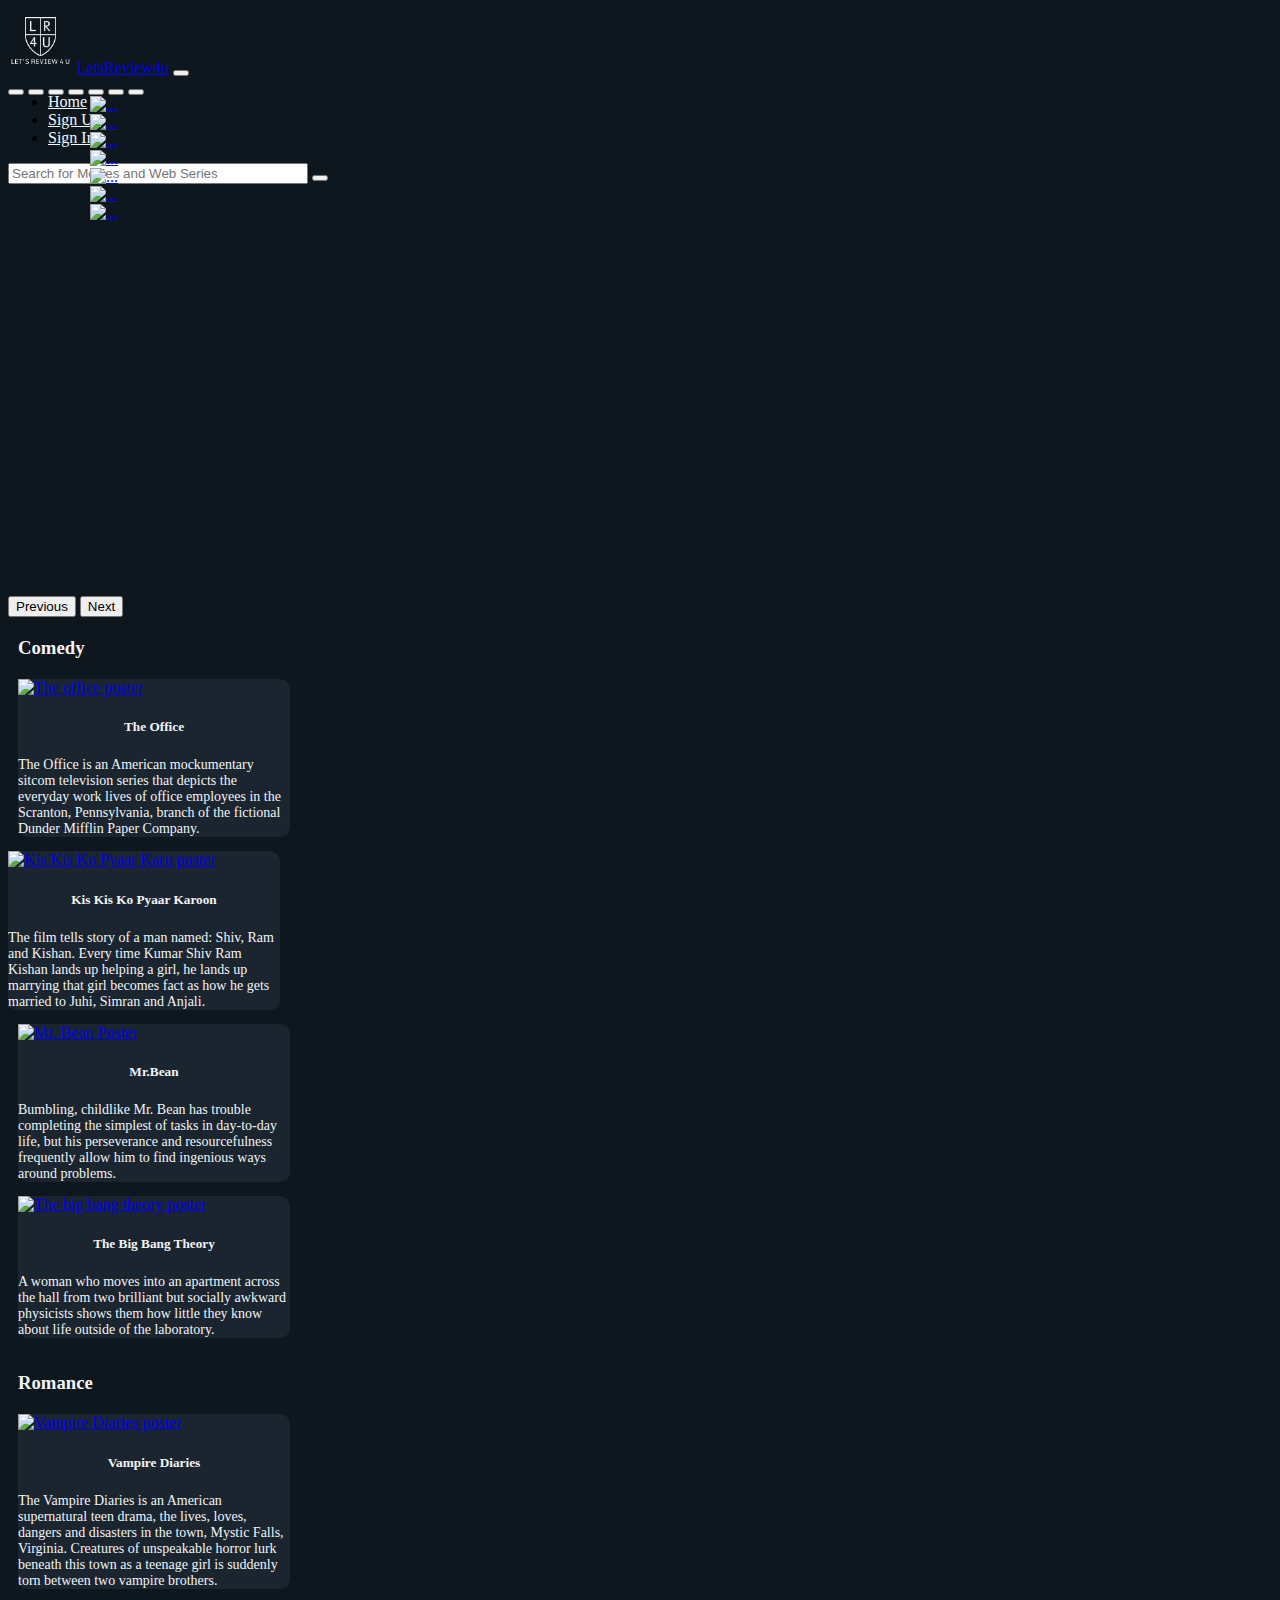
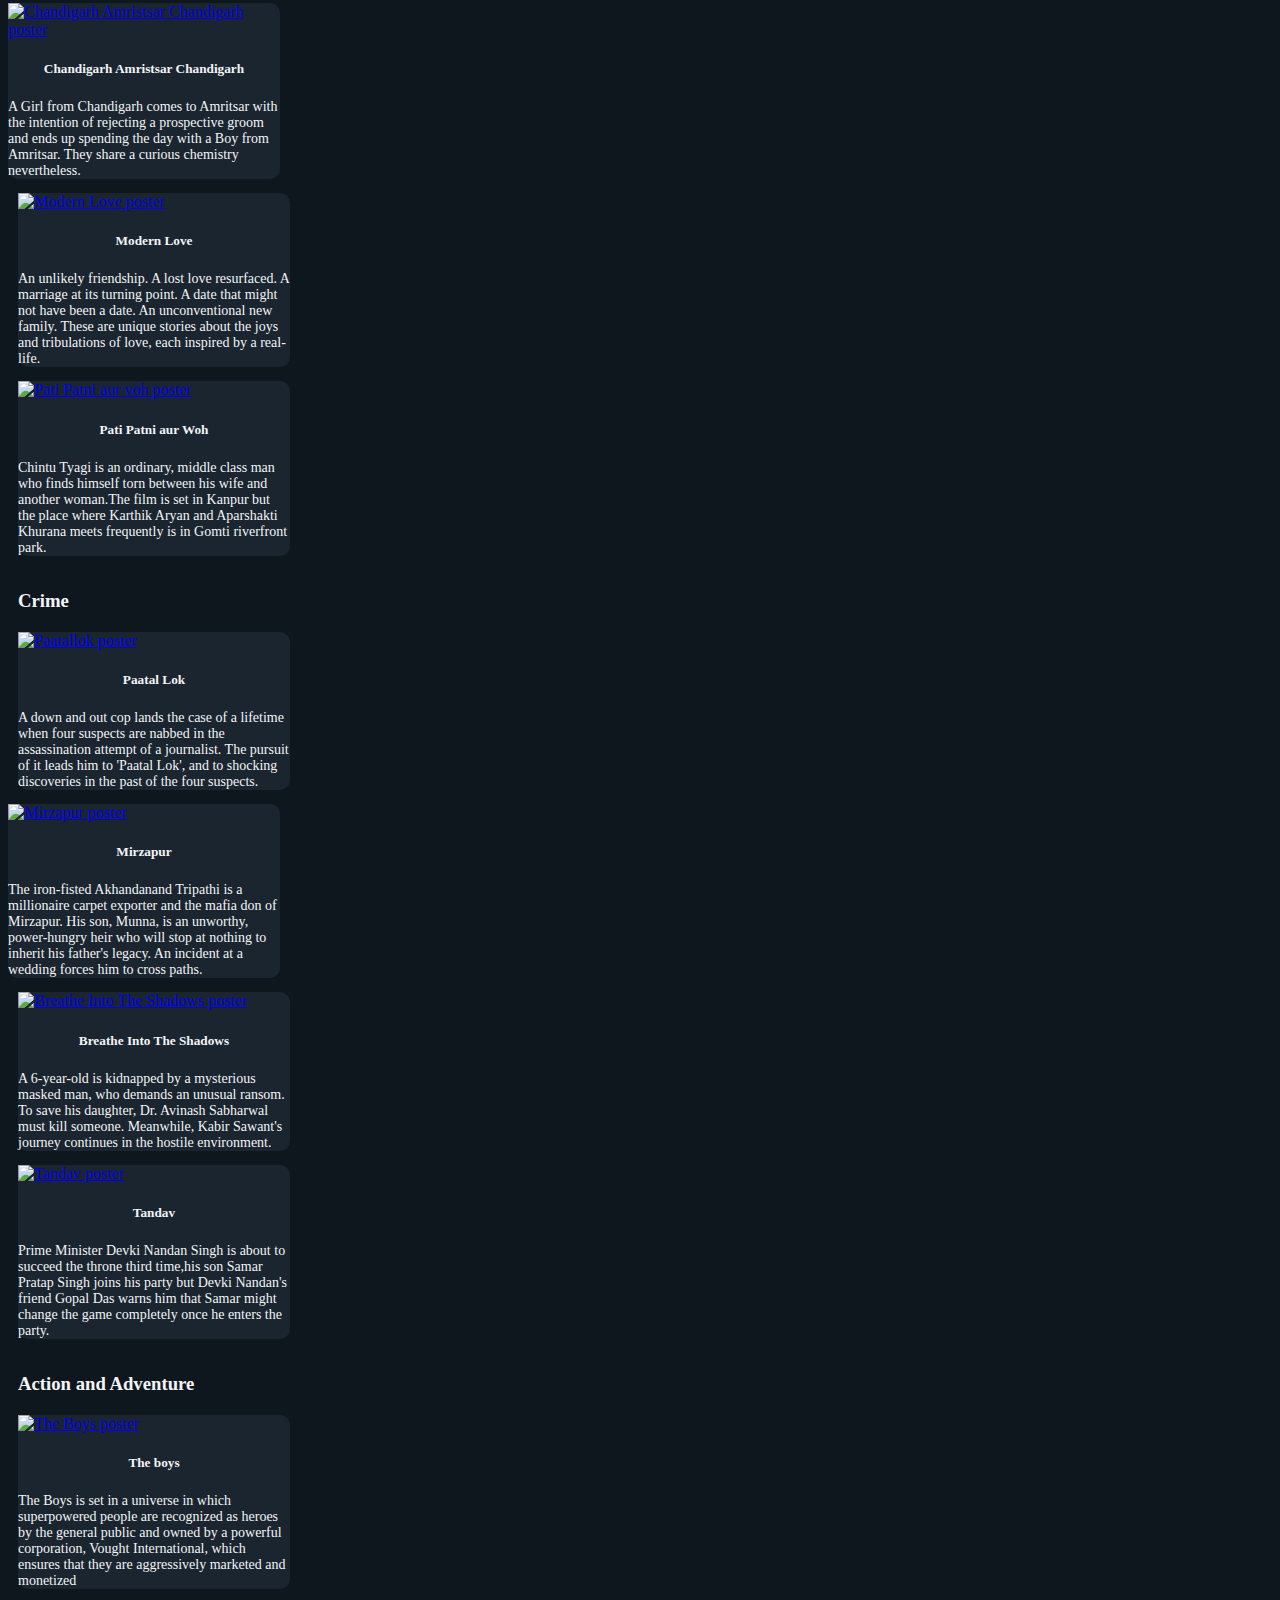
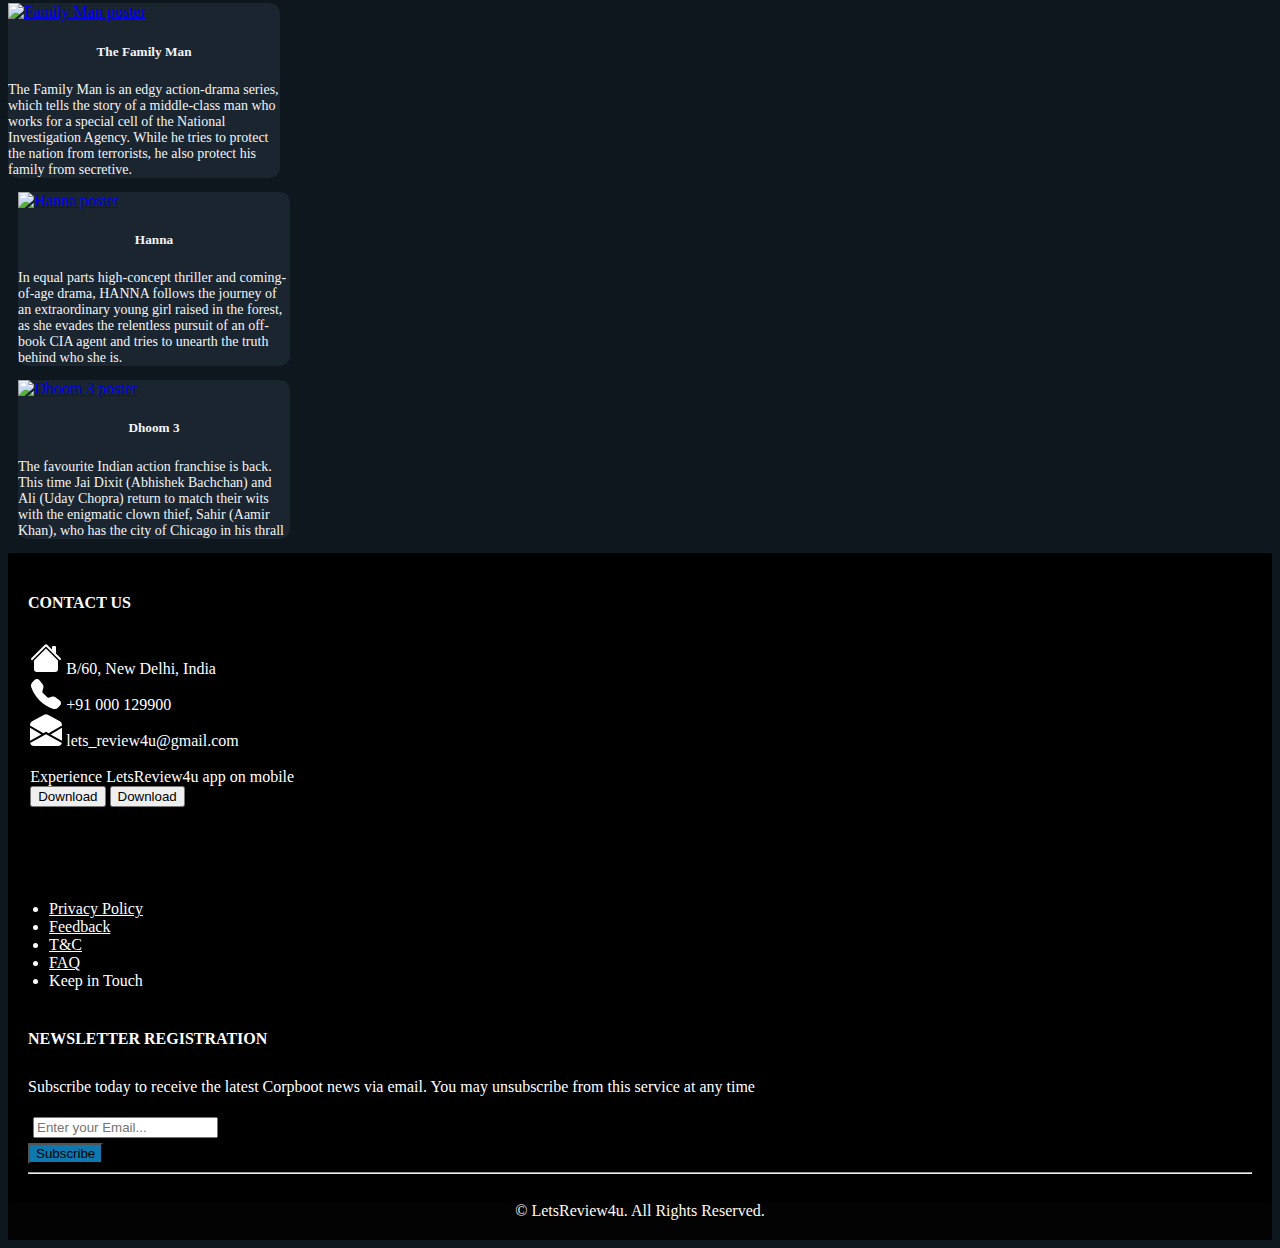
==== commit 2f543bc9: "Add files via upload" ====
--- a/index.html
+++ b/index.html
@@ -48,76 +48,60 @@
           data-bs-target="#carouselExampleIndicators" data-bs-slide-to="3" aria-label="Slide 4"></button> <button type="button" data-bs-target="#carouselExampleIndicators" data-bs-slide-to="4" aria-label="Slide 5"></button> <button type="button"
           data-bs-target="#carouselExampleIndicators" data-bs-slide-to="5" aria-label="Slide 6"></button> <button type="button" data-bs-target="#carouselExampleIndicators" data-bs-slide-to="6" aria-label="Slide 1"></button> </div>
       <div class="carousel-inner carousel-size">
-        <div class="carousel-item active"><a href="page5.html"> <img src="https://images8.alphacoders.com/431/thumb-1920-431311.jpg" class="d-block w-100 carousel-size" alt="..."> </a></div>
-        <div class="carousel-item"><a href="page4.html"> <img src="https://wallpaperaccess.com/full/1277590.jpg" class="d-block w-100 carousel-size" alt="..."> </a></div>
-        <div class="carousel-item"><a href="page7.html"> <img src="https://pun.mn/images//1eKpQXsVg8tlnhuTaQ9a.jpg" class="d-block w-100 carousel-size" alt="..."> </a></div>
-        <div class="carousel-item"><a href="page2.html"> <img src="https://wallpapercave.com/wp/wp4013892.jpg" class="d-block w-100 carousel-size" alt="..."> </a></div>
-        <div class="carousel-item"><a href="page17.html"> <img src="https://images7.alphacoders.com/460/thumb-1920-460368.jpg" class="d-block w-100 carousel-size" alt="..."> </a></div>
-        <div class="carousel-item"><a href="page15.html"> <img src="https://wallpapercave.com/wp/wp6076117.jpg" class="d-block w-100 carousel-size" alt="..."> </a></div>
-        <div class="carousel-item"><a href="page13.html"> <img src="https://hindi.hwnews.in/wp-content/uploads/2021/01/article-4.jpg" class="d-block w-100 carousel-size" alt="..."> </a></div>
+        <div class="inner">
+          <div class="carousel-item active"><a href="page5.html"> <img src="https://images8.alphacoders.com/431/thumb-1920-431311.jpg" class="d-block w-100 carousel-size" alt="..."> </a></div>
+          <div class="carousel-item"><a href="page4.html"> <img src="https://wallpaperaccess.com/full/1277590.jpg" class="d-block w-100 carousel-size" alt="..."> </a></div>
+          <div class="carousel-item"><a href="page7.html"> <img src="https://pun.mn/images//1eKpQXsVg8tlnhuTaQ9a.jpg" class="d-block w-100 carousel-size" alt="..."> </a></div>
+          <div class="carousel-item"><a href="page2.html"> <img src="https://wallpapercave.com/wp/wp4013892.jpg" class="d-block w-100 carousel-size" alt="..."> </a></div>
+          <div class="carousel-item"><a href="page17.html"> <img src="https://images7.alphacoders.com/460/thumb-1920-460368.jpg" class="d-block w-100 carousel-size" alt="..."> </a></div>
+          <div class="carousel-item"><a href="page15.html"> <img src="https://wallpapercave.com/wp/wp6076117.jpg" class="d-block w-100 carousel-size" alt="..."> </a></div>
+          <div class="carousel-item"><a href="page13.html"> <img src="https://hindi.hwnews.in/wp-content/uploads/2021/01/article-4.jpg" class="d-block w-100 carousel-size" alt="..."> </a></div>
+        </div>
       </div> <button class="carousel-control-prev" type="button" data-bs-target="#carouselExampleIndicators" data-bs-slide="prev"> <span class="carousel-control-prev-icon" aria-hidden="true"></span> <span class="visually-hidden">Previous</span>
       </button> <button class="carousel-control-next" type="button" data-bs-target="#carouselExampleIndicators" data-bs-slide="next"> <span class="carousel-control-next-icon" aria-hidden="true"></span> <span class="visually-hidden">Next</span>
       </button>
     </div>
   </div>
 
+
   <h3 class="title_headings">Comedy</h3>
-
   <div class="row">
     <div class="col-lg-3">
       <div class="card1">
-        <div class="inner">
-          <a href="page2.html"><img class="card-img-top" src="https://i.pinimg.com/originals/3e/1a/31/3e1a3118e2abafaa8adb7b2a3710f729.jpg" title="The Office" alt="The office poster"></a>
-        </div>
+        <a href="page2.html"><img class="card-img-top" src="https://i.pinimg.com/originals/3e/1a/31/3e1a3118e2abafaa8adb7b2a3710f729.jpg" title="The Office" alt="The office poster"></a>
         <div class="card-body">
           <h5 class="card-title">The Office</h5>
           <p class="card-text">The Office is an American mockumentary sitcom television series that depicts the everyday work lives of office employees in the Scranton, Pennsylvania, branch of the fictional Dunder Mifflin Paper Company.</p>
-
-        </div>
-      </div>
-    </div>
-
+        </div>
+      </div>
+    </div>
 
     <div class="col-lg-3">
       <div class="card2">
-        <div class="inner">
-          <a href="page3.html"><img class="card-img-top" src="https://a10.gaanacdn.com/gn_img/albums/0wrb4kNWLg/wrb4DBylbL/size_xxl.webp" title="Kis Kis Ko Pyaar Karu" alt="Kis Kis Ko Pyaar Karu poster"></a>
-        </div>
-
+        <a href="page3.html"><img class="card-img-top" src="https://a10.gaanacdn.com/gn_img/albums/0wrb4kNWLg/wrb4DBylbL/size_xxl.webp" title="Kis Kis Ko Pyaar Karu" alt="Kis Kis Ko Pyaar Karu poster"></a>
         <div class="card-body">
           <h5 class="card-title">Kis Kis Ko Pyaar Karoon</h5>
           <p class="card-text">The film tells story of a man named: Shiv, Ram and Kishan. Every time Kumar Shiv Ram Kishan lands up helping a girl, he lands up marrying that girl becomes fact as how he gets married to Juhi, Simran and Anjali.</p>
-
-
         </div>
       </div>
     </div>
 
     <div class="col-lg-3">
       <div class="card3">
-        <div class="inner">
-          <a href="page4.html"><img class="card-img-top" src="https://m.media-amazon.com/images/M/MV5BOGNjZTRlNDctNGI0Yi00YmFkLTljMmQtMjQ1ZjdiNmU5YTc0XkEyXkFqcGdeQXVyNTA4NzY1MzY@._V1_.jpg" title="Mr. Bean" alt="Mr. Bean Poster"></a>
-        </div>
+        <a href="page4.html"><img class="card-img-top" src="https://m.media-amazon.com/images/M/MV5BOGNjZTRlNDctNGI0Yi00YmFkLTljMmQtMjQ1ZjdiNmU5YTc0XkEyXkFqcGdeQXVyNTA4NzY1MzY@._V1_.jpg" title="Mr. Bean" alt="Mr. Bean Poster"></a>
         <div class="card-body">
           <h5 class="card-title">Mr.Bean</h5>
           <p class="card-text">Bumbling, childlike Mr. Bean has trouble completing the simplest of tasks in day-to-day life, but his perseverance and resourcefulness frequently allow him to find ingenious ways around problems.</p>
-
-
         </div>
       </div>
     </div>
 
     <div class="col-lg-3">
       <div class="card4">
-        <div class="inner">
-          <a href="page5.html"><img class="card-img-top" src="https://i.pinimg.com/originals/c3/88/f5/c388f5d35819f5c8f16d3c0939079ac0.jpg" title="The big bang theory" alt="The big bang theory poster"></a>
-        </div>
-
+        <a href="page5.html"><img class="card-img-top" src="https://i.pinimg.com/originals/c3/88/f5/c388f5d35819f5c8f16d3c0939079ac0.jpg" title="The big bang theory" alt="The big bang theory poster"></a>
         <div class="card-body">
           <h5 class="card-title">The Big Bang Theory</h5>
           <p class="card-text">A woman who moves into an apartment across the hall from two brilliant but socially awkward physicists shows them how little they know about life outside of the laboratory.</p>
-
-
         </div>
       </div>
     </div>
@@ -128,42 +112,29 @@
   <div class="row">
     <div class="col-lg-3">
       <div class="card1">
-        <div class="inner">
-          <a href="page6.html"><img class="card-img-top" src="https://images-na.ssl-images-amazon.com/images/I/71s4ezULeOL._AC_SL1385_.jpg" title="Vampire Diaries" alt="Vampire Diaries poster"></a>
-        </div>
-
+        <a href="page6.html"><img class="card-img-top" src="https://images-na.ssl-images-amazon.com/images/I/71s4ezULeOL._AC_SL1385_.jpg" title="Vampire Diaries" alt="Vampire Diaries poster"></a>
         <div class="card-body">
           <h5 class="card-title">Vampire Diaries</h5>
           <p class="card-text">The Vampire Diaries is an American supernatural teen drama, the lives, loves, dangers and disasters in the town, Mystic Falls, Virginia. Creatures of unspeakable horror lurk beneath this town as a teenage girl is
             suddenly torn between two vampire brothers.</p>
-
-        </div>
-      </div>
-    </div>
-
+        </div>
+      </div>
+    </div>
 
     <div class="col-lg-3">
       <div class="card2">
-        <div class="inner">
-          <a href="page7.html"><img class="card-img-top" src="https://m.media-amazon.com/images/M/MV5BMjA2MjQ5YzQtMmFkNi00Y2U5LWIyYzYtOTAzNGJmNmI1ZjkyXkEyXkFqcGdeQXVyNjE1OTQ0NjA@._V1_.jpg" title="Chandigarh"
-              alt="Chandigarh Amristsar Chandigarh poster "></a>
-        </div>
-
+        <a href="page7.html"><img class="card-img-top" src="https://m.media-amazon.com/images/M/MV5BMjA2MjQ5YzQtMmFkNi00Y2U5LWIyYzYtOTAzNGJmNmI1ZjkyXkEyXkFqcGdeQXVyNjE1OTQ0NjA@._V1_.jpg" title="Chandigarh"
+            alt="Chandigarh Amristsar Chandigarh poster "></a>
         <div class="card-body">
           <h5 class="card-title">Chandigarh Amristsar Chandigarh</h5>
           <p class="card-text">A Girl from Chandigarh comes to Amritsar with the intention of rejecting a prospective groom and ends up spending the day with a Boy from Amritsar. They share a curious chemistry nevertheless.</p>
-
-
         </div>
       </div>
     </div>
 
     <div class="col-lg-3">
       <div class="card3">
-        <div class="inner">
-          <a href="page8.html"><img class="card-img-top" src="https://i.pinimg.com/originals/c0/32/48/c03248b1f58b401a68ffd5d2d4d33c14.png" title="Modern Love" alt="Modern Love poster "></a>
-        </div>
-
+        <a href="page8.html"><img class="card-img-top" src="https://i.pinimg.com/originals/c0/32/48/c03248b1f58b401a68ffd5d2d4d33c14.png" title="Modern Love" alt="Modern Love poster "></a>
         <div class="card-body">
           <h5 class="card-title">Modern Love</h5>
           <p class="card-text">An unlikely friendship. A lost love resurfaced. A marriage at its turning point. A date that might not have been a date. An unconventional new family. These are unique stories about the joys and tribulations of love,
@@ -174,16 +145,11 @@
 
     <div class="col-lg-3">
       <div class="card4">
-        <div class="inner">
-          <a href="page9.html"><img class="card-img-top" src="https://i2.cinestaan.com/image-bank/1500-1500/164001-165000/164194.jpg" title="Pati" alt="Pati Patni aur voh poster "></a>
-        </div>
-
+        <a href="page9.html"><img class="card-img-top" src="https://i2.cinestaan.com/image-bank/1500-1500/164001-165000/164194.jpg" title="Pati" alt="Pati Patni aur voh poster "></a>
         <div class="card-body">
           <h5 class="card-title">Pati Patni aur Woh</h5>
           <p class="card-text">Chintu Tyagi is an ordinary, middle class man who finds himself torn between his wife and another woman.The film is set in Kanpur but the place where Karthik Aryan and Aparshakti Khurana meets frequently is in Gomti
             riverfront park.</p>
-
-
         </div>
       </div>
     </div>
@@ -194,132 +160,94 @@
   <div class="row">
     <div class="col-lg-3">
       <div class="card1">
-        <div class="inner">
-          <a href="page10.html"><img class="card-img-top" src="https://m.media-amazon.com/images/M/MV5BZTg4OGY0MTQtMWUyMC00YjRjLTljNTItMDc3NjUyYWM2NzUxXkEyXkFqcGdeQXVyODE5NzE3OTE@._V1_.jpg" title="Paatal Lok" alt="Paatallok poster"></a>
-        </div>
-          <div class="card-body">
+        <a href="page10.html"><img class="card-img-top" src="https://m.media-amazon.com/images/M/MV5BZTg4OGY0MTQtMWUyMC00YjRjLTljNTItMDc3NjUyYWM2NzUxXkEyXkFqcGdeQXVyODE5NzE3OTE@._V1_.jpg" title="Paatal Lok" alt="Paatallok poster"></a>
+        <div class="card-body">
           <h5 class="inHeading">Paatal Lok</h5>
           <p class="card-text">A down and out cop lands the case of a lifetime when four suspects are nabbed in the assassination attempt of a journalist. The pursuit of it leads him to 'Paatal Lok', and to shocking discoveries in the past of the
             four suspects.</p>
-
-        </div>
-      </div>
-    </div>
-
+        </div>
+      </div>
+    </div>
 
     <div class="col-lg-3">
       <div class="card2">
-        <div class="inner">
-          <a href="page11.html"><img class="card-img-top" src="https://talenthouse-res.cloudinary.com/image/upload/c_limit,f_auto,fl_progressive,h_1280,w_1280/v1542781501/user-936977/submissions/xlo46stvzbjboqp4lwsi.jpg" title="Mirzapur"
-              alt="Mirzapur poster "></a>
-        </div>
-
+        <a href="page11.html"><img class="card-img-top" src="https://talenthouse-res.cloudinary.com/image/upload/c_limit,f_auto,fl_progressive,h_1280,w_1280/v1542781501/user-936977/submissions/xlo46stvzbjboqp4lwsi.jpg" title="Mirzapur"
+            alt="Mirzapur poster "></a>
         <div class="card-body">
           <h5 class="card-title">Mirzapur</h5>
           <p class="card-text">The iron-fisted Akhandanand Tripathi is a millionaire carpet exporter and the mafia don of Mirzapur. His son, Munna, is an unworthy, power-hungry heir who will stop at nothing to inherit his father's legacy. An incident
             at a wedding forces him to cross paths.</p>
-
-
         </div>
       </div>
     </div>
 
     <div class="col-lg-3">
       <div class="card3">
-        <div class="inner">
-          <a href="page12.html"><img class="card-img-top" src="https://www.pinkvilla.com/files/styles/contentpreview/public/breathe_into_the_shadows_poster_abhishek_bachchan_is_all_set_to_take_you_on_a_suspenseful_ride.jpg?itok=DupO_r67"
-              title="Breathe Into The Shadows" alt="Breathe Into The Shadows poster "></a>
-        </div>
-
+        <a href="page12.html"><img class="card-img-top" src="https://www.pinkvilla.com/files/styles/contentpreview/public/breathe_into_the_shadows_poster_abhishek_bachchan_is_all_set_to_take_you_on_a_suspenseful_ride.jpg?itok=DupO_r67"
+            title="Breathe Into The Shadows" alt="Breathe Into The Shadows poster "></a>
         <div class="card-body">
           <h5 class="card-title">Breathe Into The Shadows</h5>
           <p class="card-text">A 6-year-old is kidnapped by a mysterious masked man, who demands an unusual ransom. To save his daughter, Dr. Avinash Sabharwal must kill someone. Meanwhile, Kabir Sawant's journey continues in the hostile environment.
           </p>
-
-
         </div>
       </div>
     </div>
 
     <div class="col-lg-3">
       <div class="card4">
-        <div class="inner">
-          <a href="page13.html"><img class="card-img-top" src="https://m.media-amazon.com/images/M/MV5BNzRjMjhmZmUtYjRhNS00YjlmLWI4MzUtMDFhM2E0MjAyZGRjXkEyXkFqcGdeQXVyMTEwNDM0NTI2._V1_.jpg" title="Tandav" alt="Tandav poster "></a>
-        </div>
-
+        <a href="page13.html"><img class="card-img-top" src="https://m.media-amazon.com/images/M/MV5BNzRjMjhmZmUtYjRhNS00YjlmLWI4MzUtMDFhM2E0MjAyZGRjXkEyXkFqcGdeQXVyMTEwNDM0NTI2._V1_.jpg" title="Tandav" alt="Tandav poster "></a>
         <div class="card-body">
           <h5 class="card-title">Tandav</h5>
           <p class="card-text">Prime Minister Devki Nandan Singh is about to succeed the throne third time,his son Samar Pratap Singh joins his party but Devki Nandan's friend Gopal Das warns him that Samar might change the game completely once he
             enters the party.</p>
-
-
-        </div>
-      </div>
-    </div>
-  </div>
+        </div>
+      </div>
+    </div>
+  </div>
+
+
   <h3 class="title_headings">Action and Adventure</h3>
   <div class="row">
     <div class="col-lg-3">
       <div class="card1">
-        <div class="inner">
-          <a href="page14.html"><img class="card-img-top" src="https://media.comicbook.com/2020/08/the-boys-season-2-poster-butcher-karl-urban--1231881.jpeg?auto=webp&width=1200&height=1778&crop=1200:1778,smart" title="The Boys"
-              alt="The Boys poster"></a>
-        </div>
-
+        <a href="page14.html"><img class="card-img-top" src="https://media.comicbook.com/2020/08/the-boys-season-2-poster-butcher-karl-urban--1231881.jpeg?auto=webp&width=1200&height=1778&crop=1200:1778,smart" title="The Boys"
+            alt="The Boys poster"></a>
         <div class="card-body">
           <h5 class="inHeading">The boys</h5>
           <p class="card-text">The Boys is set in a universe in which superpowered people are recognized as heroes by the general public and owned by a powerful corporation, Vought International, which ensures that they are aggressively marketed and
             monetized</p>
-
-        </div>
-      </div>
-    </div>
-
+        </div>
+      </div>
+    </div>
 
     <div class="col-lg-3">
       <div class="card2">
-        <div class="inner">
-          <a href="page15.html"><img class="card-img-top" src="https://i.pinimg.com/originals/58/79/a3/5879a32cd16eeb36815b4b831f50ef7c.jpg" title="Family Man" alt="Family Man poster "></a>
-        </div>
-
+        <a href="page15.html"><img class="card-img-top" src="https://i.pinimg.com/originals/58/79/a3/5879a32cd16eeb36815b4b831f50ef7c.jpg" title="Family Man" alt="Family Man poster "></a>
         <div class="card-body">
           <h5 class="card-title">The Family Man</h5>
           <p class="card-text">The Family Man is an edgy action-drama series, which tells the story of a middle-class man who works for a special cell of the National Investigation Agency. While he tries to protect the nation from terrorists, he also
             protect his family from secretive.</p>
-
-
         </div>
       </div>
     </div>
 
     <div class="col-lg-3">
       <div class="card3">
-        <div class="inner">
-          <a href="page16.html"><img class="card-img-top" src="https://www.joblo.com/assets/images/oldsite/posters/images/full/hanna-poster2.jpg" title="Hanna" alt="Hanna poster "></a>
-        </div>
-
+        <a href="page16.html"><img class="card-img-top" src="https://www.joblo.com/assets/images/oldsite/posters/images/full/hanna-poster2.jpg" title="Hanna" alt="Hanna poster "></a>
         <div class="card-body">
           <h5 class="card-title">Hanna</h5>
           <p class="card-text">In equal parts high-concept thriller and coming-of-age drama, HANNA follows the journey of an extraordinary young girl raised in the forest, as she evades the relentless pursuit of an off-book CIA agent and tries to
             unearth the truth behind who she is.</p>
-
-
-        </div>
-      </div>
-    </div>
-
+        </div>
+      </div>
+    </div>
     <div class="col-lg-3">
       <div class="card4">
-        <div class="inner">
-          <a href="page17.html"><img class="card-img-top" src="https://images-na.ssl-images-amazon.com/images/I/81EzudL0k1L._AC_SL1500_.jpg" title="Dhoom 3" alt="Dhoom 3 poster "></a>
-        </div>
-
+        <a href="page17.html"><img class="card-img-top" src="https://images-na.ssl-images-amazon.com/images/I/81EzudL0k1L._AC_SL1500_.jpg" title="Dhoom 3" alt="Dhoom 3 poster "></a>
         <div class="card-body">
           <h5 class="card-title">Dhoom 3</h5>
           <p class="card-text">The favourite Indian action franchise is back. This time Jai Dixit (Abhishek Bachchan) and Ali (Uday Chopra) return to match their wits with the enigmatic clown thief, Sahir (Aamir Khan), who has the city of Chicago in
             his thrall</p>
-
-
         </div>
       </div>
     </div>
--- a/primestyle.css
+++ b/primestyle.css
@@ -107,8 +107,7 @@
 }
 
 .card1 {
-  display: flex;
-  flex-wrap: wrap;
+  transition: transform 0.2s ease;
   margin-left: 10px;
   margin-right: 5px;
   margin-bottom: 10px;
@@ -120,8 +119,7 @@
 
 
 .card2 {
-  display: flex;
-  flex-wrap: wrap;
+  transition: transform 0.2s ease;
   margin-right: 300px;
   margin-bottom: 10px;
   border-radius: 10px;
@@ -130,7 +128,7 @@
 }
 
 .card3 {
-
+transition: transform 0.2s ease;
   margin-left: 10px;
   margin-bottom: 10px;
   border-radius: 10px;
@@ -139,7 +137,7 @@
 }
 
 .card4 {
-
+transition: transform 0.2s ease;
   margin-left: 10px;
   margin-bottom: 10px;
   border-radius: 10px;
@@ -148,7 +146,7 @@
 }
 
 .card5 {
-
+  transition: transform 0.2s ease;
   margin-left: 10px;
   margin-bottom: 10px;
   border-radius: 10px;
@@ -172,6 +170,26 @@
 .card-text {
 
   font-size: 14px;
+}
+
+.card1:hover {
+  transform: scale(1.1);
+}
+
+.card2:hover {
+  transform: scale(1.1);
+}
+
+.card3:hover {
+  transform: scale(1.1);
+}
+
+.card4:hover {
+  transform: scale(1.1);
+}
+
+.card5:hover {
+  transform: scale(1.1);
 }
 
 .inHeading {
@@ -248,17 +266,7 @@
   margin-left: 20%;
 }
 
-.inner {
-  overflow: hidden;
-}
-
-.inner img{
-  transition: 1.5s ease;
-}
-
-.inner:hover img {
-  transform: scale(1.5);
-}
+
 
 
 
@@ -269,6 +277,10 @@
     display: block;
     margin-bottom: 20px;
   }
+}
+
+.btn-primary, .btn-primary:hover , .btn-primary:active,  .btn-primary:visited   {
+    background-color: #0f79af;
 }
 
 
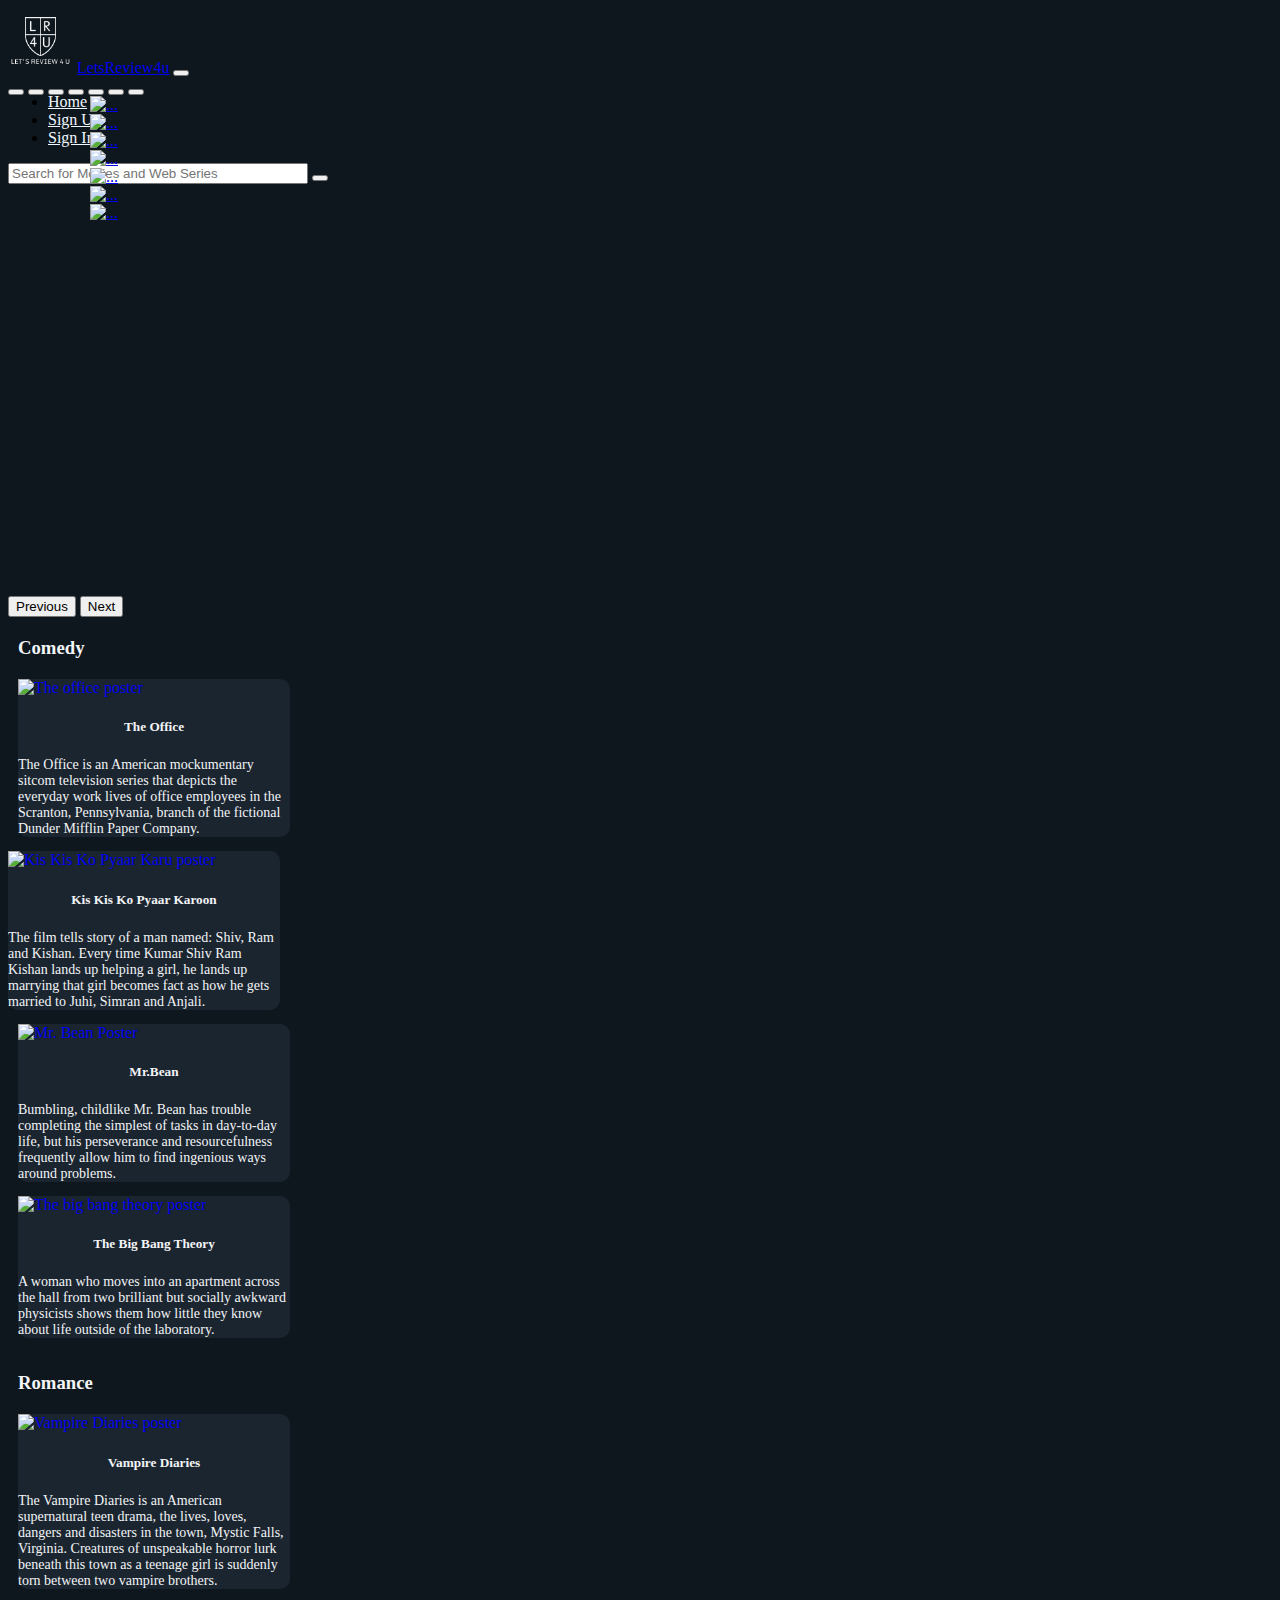
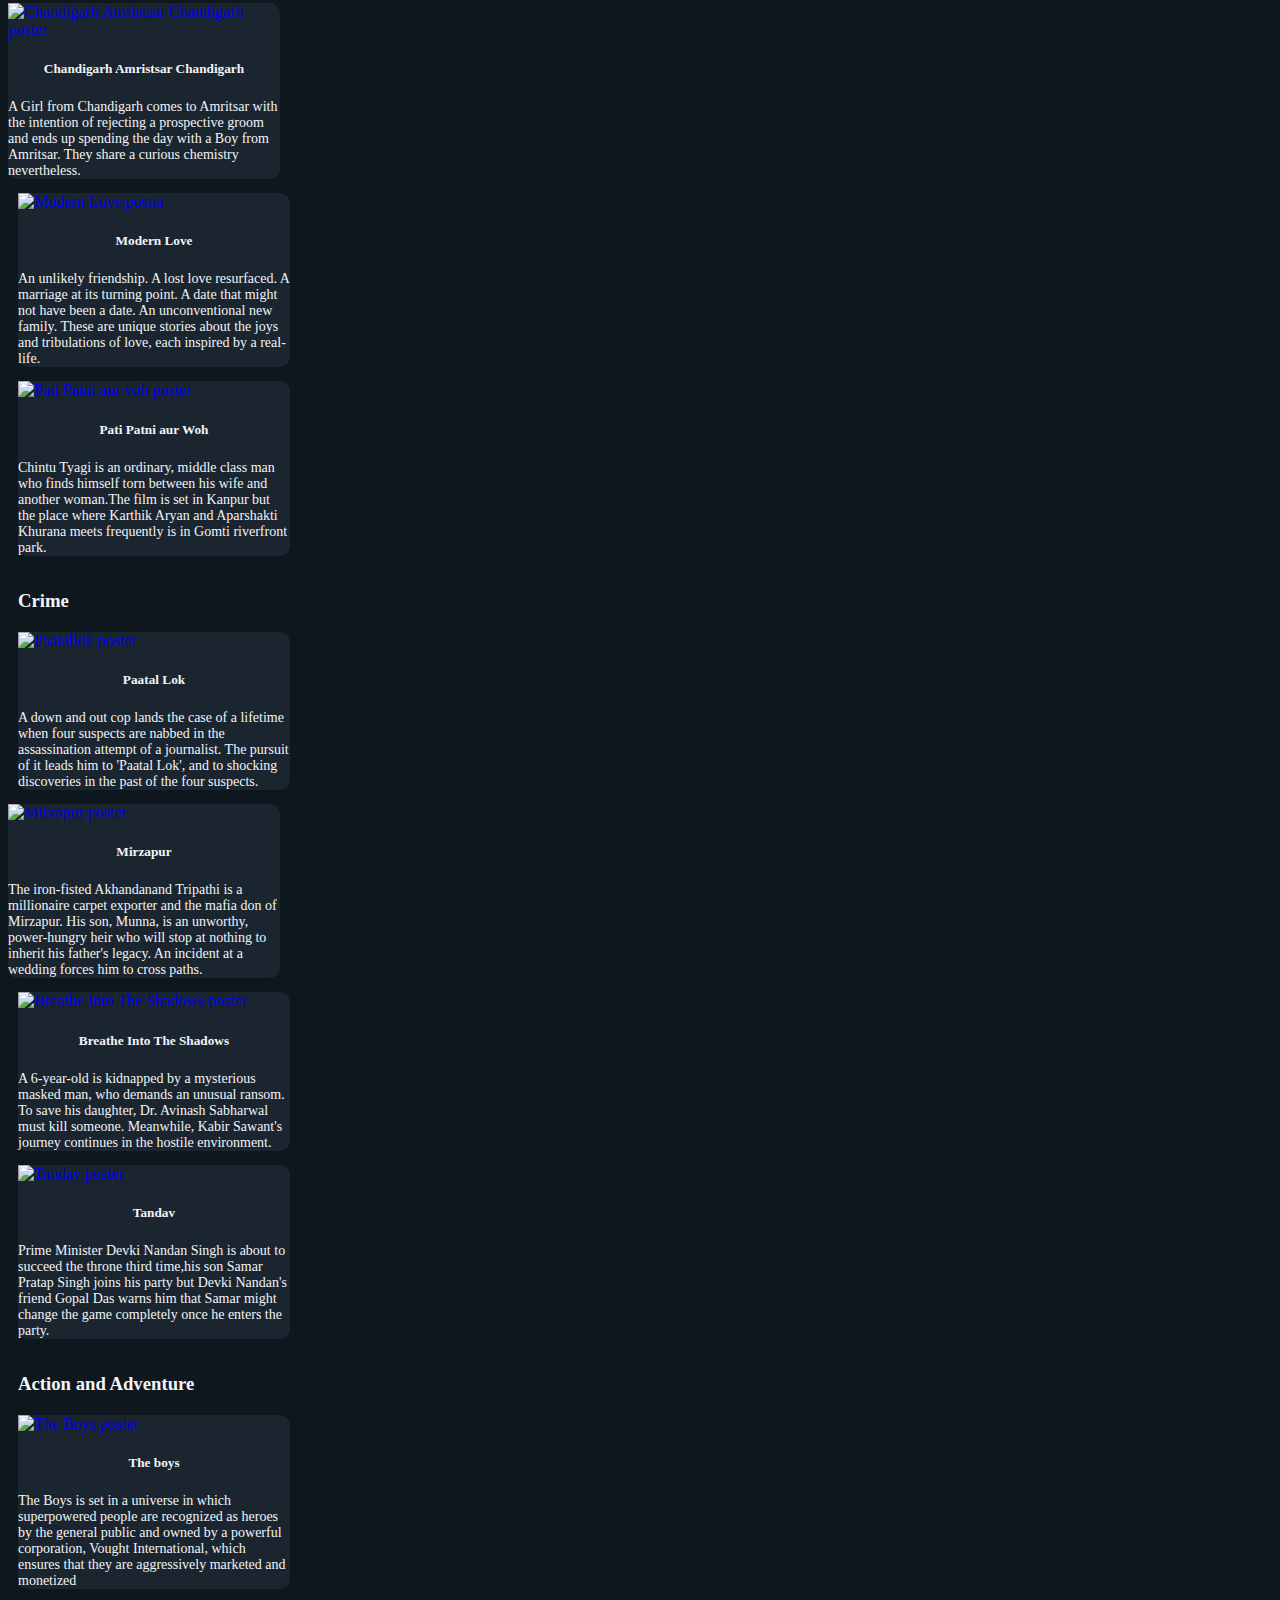
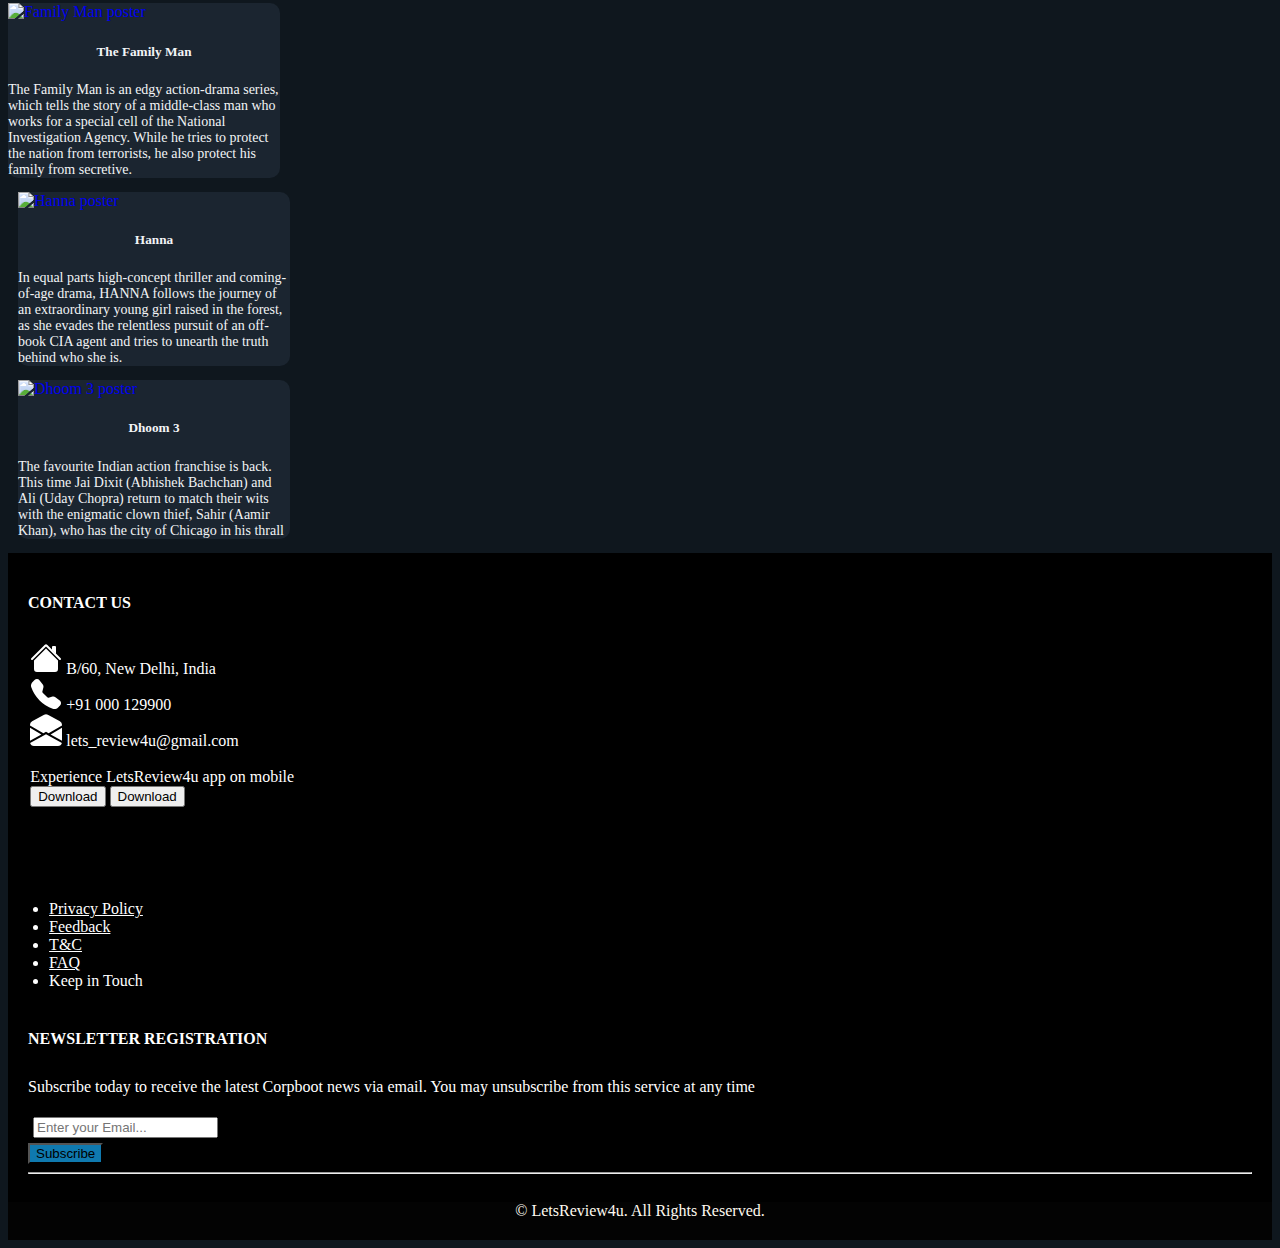
==== commit 1618e43d: "Add files via upload" ====
--- a/index.html
+++ b/index.html
@@ -67,189 +67,229 @@
   <h3 class="title_headings">Comedy</h3>
   <div class="row">
     <div class="col-lg-3">
-      <div class="card1">
-        <a href="page2.html"><img class="card-img-top" src="https://i.pinimg.com/originals/3e/1a/31/3e1a3118e2abafaa8adb7b2a3710f729.jpg" title="The Office" alt="The office poster"></a>
-        <div class="card-body">
-          <h5 class="card-title">The Office</h5>
-          <p class="card-text">The Office is an American mockumentary sitcom television series that depicts the everyday work lives of office employees in the Scranton, Pennsylvania, branch of the fictional Dunder Mifflin Paper Company.</p>
-        </div>
-      </div>
-    </div>
-
-    <div class="col-lg-3">
+      <a href="page2.html" class="link">
+        <div class="card1">
+          <img class="card-img-top" src="https://i.pinimg.com/originals/3e/1a/31/3e1a3118e2abafaa8adb7b2a3710f729.jpg" title="The Office" alt="The office poster">
+          <div class="card-body">
+            <h5 class="card-title">The Office</h5>
+            <p class="card-text">The Office is an American mockumentary sitcom television series that depicts the everyday work lives of office employees in the Scranton, Pennsylvania, branch of the fictional Dunder Mifflin Paper Company.</p>
+
+          </div>
+      </a>
+    </div>
+  </div>
+
+
+
+  <div class="col-lg-3">
+    <a href="page3.html" class="link">
       <div class="card2">
-        <a href="page3.html"><img class="card-img-top" src="https://a10.gaanacdn.com/gn_img/albums/0wrb4kNWLg/wrb4DBylbL/size_xxl.webp" title="Kis Kis Ko Pyaar Karu" alt="Kis Kis Ko Pyaar Karu poster"></a>
+        <img class="card-img-top" src="https://a10.gaanacdn.com/gn_img/albums/0wrb4kNWLg/wrb4DBylbL/size_xxl.webp" title="Kis Kis Ko Pyaar Karu" alt="Kis Kis Ko Pyaar Karu poster">
         <div class="card-body">
           <h5 class="card-title">Kis Kis Ko Pyaar Karoon</h5>
           <p class="card-text">The film tells story of a man named: Shiv, Ram and Kishan. Every time Kumar Shiv Ram Kishan lands up helping a girl, he lands up marrying that girl becomes fact as how he gets married to Juhi, Simran and Anjali.</p>
         </div>
-      </div>
-    </div>
-
-    <div class="col-lg-3">
+    </a>
+  </div>
+
+  </div>
+
+
+  <div class="col-lg-3">
+    <a href="page4.html" class="link">
       <div class="card3">
-        <a href="page4.html"><img class="card-img-top" src="https://m.media-amazon.com/images/M/MV5BOGNjZTRlNDctNGI0Yi00YmFkLTljMmQtMjQ1ZjdiNmU5YTc0XkEyXkFqcGdeQXVyNTA4NzY1MzY@._V1_.jpg" title="Mr. Bean" alt="Mr. Bean Poster"></a>
+        <img class="card-img-top" src="https://m.media-amazon.com/images/M/MV5BOGNjZTRlNDctNGI0Yi00YmFkLTljMmQtMjQ1ZjdiNmU5YTc0XkEyXkFqcGdeQXVyNTA4NzY1MzY@._V1_.jpg" title="Mr. Bean" alt="Mr. Bean Poster">
         <div class="card-body">
           <h5 class="card-title">Mr.Bean</h5>
           <p class="card-text">Bumbling, childlike Mr. Bean has trouble completing the simplest of tasks in day-to-day life, but his perseverance and resourcefulness frequently allow him to find ingenious ways around problems.</p>
         </div>
-      </div>
-    </div>
-
-    <div class="col-lg-3">
+    </a>
+  </div>
+  </div>
+
+  <div class="col-lg-3">
+    <a href="page5.html" class="link">
       <div class="card4">
-        <a href="page5.html"><img class="card-img-top" src="https://i.pinimg.com/originals/c3/88/f5/c388f5d35819f5c8f16d3c0939079ac0.jpg" title="The big bang theory" alt="The big bang theory poster"></a>
+        <img class="card-img-top" src="https://i.pinimg.com/originals/c3/88/f5/c388f5d35819f5c8f16d3c0939079ac0.jpg" title="The big bang theory" alt="The big bang theory poster">
         <div class="card-body">
           <h5 class="card-title">The Big Bang Theory</h5>
           <p class="card-text">A woman who moves into an apartment across the hall from two brilliant but socially awkward physicists shows them how little they know about life outside of the laboratory.</p>
         </div>
       </div>
-    </div>
+    </a>
+  </div>
   </div>
 
 
   <h3 class="title_headings">Romance</h3>
   <div class="row">
     <div class="col-lg-3">
-      <div class="card1">
-        <a href="page6.html"><img class="card-img-top" src="https://images-na.ssl-images-amazon.com/images/I/71s4ezULeOL._AC_SL1385_.jpg" title="Vampire Diaries" alt="Vampire Diaries poster"></a>
-        <div class="card-body">
-          <h5 class="card-title">Vampire Diaries</h5>
-          <p class="card-text">The Vampire Diaries is an American supernatural teen drama, the lives, loves, dangers and disasters in the town, Mystic Falls, Virginia. Creatures of unspeakable horror lurk beneath this town as a teenage girl is
-            suddenly torn between two vampire brothers.</p>
-        </div>
-      </div>
-    </div>
-
-    <div class="col-lg-3">
+      <a href="page6.html" class="link">
+        <div class="card1">
+          <img class="card-img-top" src="https://images-na.ssl-images-amazon.com/images/I/71s4ezULeOL._AC_SL1385_.jpg" title="Vampire Diaries" alt="Vampire Diaries poster">
+          <div class="card-body">
+            <h5 class="card-title">Vampire Diaries</h5>
+            <p class="card-text">The Vampire Diaries is an American supernatural teen drama, the lives, loves, dangers and disasters in the town, Mystic Falls, Virginia. Creatures of unspeakable horror lurk beneath this town as a teenage girl is
+              suddenly torn between two vampire brothers.</p>
+          </div>
+      </a>
+    </div>
+  </div>
+
+  <div class="col-lg-3">
+    <a href="page7.html" class="link">
       <div class="card2">
-        <a href="page7.html"><img class="card-img-top" src="https://m.media-amazon.com/images/M/MV5BMjA2MjQ5YzQtMmFkNi00Y2U5LWIyYzYtOTAzNGJmNmI1ZjkyXkEyXkFqcGdeQXVyNjE1OTQ0NjA@._V1_.jpg" title="Chandigarh"
-            alt="Chandigarh Amristsar Chandigarh poster "></a>
+        <img class="card-img-top" src="https://m.media-amazon.com/images/M/MV5BMjA2MjQ5YzQtMmFkNi00Y2U5LWIyYzYtOTAzNGJmNmI1ZjkyXkEyXkFqcGdeQXVyNjE1OTQ0NjA@._V1_.jpg" title="Chandigarh" alt="Chandigarh Amristsar Chandigarh poster ">
         <div class="card-body">
           <h5 class="card-title">Chandigarh Amristsar Chandigarh</h5>
           <p class="card-text">A Girl from Chandigarh comes to Amritsar with the intention of rejecting a prospective groom and ends up spending the day with a Boy from Amritsar. They share a curious chemistry nevertheless.</p>
         </div>
-      </div>
-    </div>
-
-    <div class="col-lg-3">
+    </a>
+  </div>
+  </div>
+
+  <div class="col-lg-3">
+    <a href="page8.html" class="link">
       <div class="card3">
-        <a href="page8.html"><img class="card-img-top" src="https://i.pinimg.com/originals/c0/32/48/c03248b1f58b401a68ffd5d2d4d33c14.png" title="Modern Love" alt="Modern Love poster "></a>
+        <img class="card-img-top" src="https://i.pinimg.com/originals/c0/32/48/c03248b1f58b401a68ffd5d2d4d33c14.png" title="Modern Love" alt="Modern Love poster ">
         <div class="card-body">
           <h5 class="card-title">Modern Love</h5>
           <p class="card-text">An unlikely friendship. A lost love resurfaced. A marriage at its turning point. A date that might not have been a date. An unconventional new family. These are unique stories about the joys and tribulations of love,
             each inspired by a real-life.</p>
         </div>
-      </div>
-    </div>
-
-    <div class="col-lg-3">
+    </a>
+  </div>
+  </div>
+
+  <div class="col-lg-3">
+    <a href="page9.html" class="link">
       <div class="card4">
-        <a href="page9.html"><img class="card-img-top" src="https://i2.cinestaan.com/image-bank/1500-1500/164001-165000/164194.jpg" title="Pati" alt="Pati Patni aur voh poster "></a>
+        <img class="card-img-top" src="https://i2.cinestaan.com/image-bank/1500-1500/164001-165000/164194.jpg" title="Pati" alt="Pati Patni aur voh poster ">
         <div class="card-body">
           <h5 class="card-title">Pati Patni aur Woh</h5>
           <p class="card-text">Chintu Tyagi is an ordinary, middle class man who finds himself torn between his wife and another woman.The film is set in Kanpur but the place where Karthik Aryan and Aparshakti Khurana meets frequently is in Gomti
             riverfront park.</p>
         </div>
       </div>
-    </div>
+    </a>
+  </div>
   </div>
 
 
   <h3 class="title_headings">Crime</h3>
   <div class="row">
     <div class="col-lg-3">
-      <div class="card1">
-        <a href="page10.html"><img class="card-img-top" src="https://m.media-amazon.com/images/M/MV5BZTg4OGY0MTQtMWUyMC00YjRjLTljNTItMDc3NjUyYWM2NzUxXkEyXkFqcGdeQXVyODE5NzE3OTE@._V1_.jpg" title="Paatal Lok" alt="Paatallok poster"></a>
-        <div class="card-body">
-          <h5 class="inHeading">Paatal Lok</h5>
-          <p class="card-text">A down and out cop lands the case of a lifetime when four suspects are nabbed in the assassination attempt of a journalist. The pursuit of it leads him to 'Paatal Lok', and to shocking discoveries in the past of the
-            four suspects.</p>
-        </div>
-      </div>
-    </div>
-
-    <div class="col-lg-3">
-      <div class="card2">
-        <a href="page11.html"><img class="card-img-top" src="https://talenthouse-res.cloudinary.com/image/upload/c_limit,f_auto,fl_progressive,h_1280,w_1280/v1542781501/user-936977/submissions/xlo46stvzbjboqp4lwsi.jpg" title="Mirzapur"
-            alt="Mirzapur poster "></a>
-        <div class="card-body">
-          <h5 class="card-title">Mirzapur</h5>
-          <p class="card-text">The iron-fisted Akhandanand Tripathi is a millionaire carpet exporter and the mafia don of Mirzapur. His son, Munna, is an unworthy, power-hungry heir who will stop at nothing to inherit his father's legacy. An incident
-            at a wedding forces him to cross paths.</p>
-        </div>
-      </div>
-    </div>
-
-    <div class="col-lg-3">
-      <div class="card3">
-        <a href="page12.html"><img class="card-img-top" src="https://www.pinkvilla.com/files/styles/contentpreview/public/breathe_into_the_shadows_poster_abhishek_bachchan_is_all_set_to_take_you_on_a_suspenseful_ride.jpg?itok=DupO_r67"
-            title="Breathe Into The Shadows" alt="Breathe Into The Shadows poster "></a>
-        <div class="card-body">
-          <h5 class="card-title">Breathe Into The Shadows</h5>
-          <p class="card-text">A 6-year-old is kidnapped by a mysterious masked man, who demands an unusual ransom. To save his daughter, Dr. Avinash Sabharwal must kill someone. Meanwhile, Kabir Sawant's journey continues in the hostile environment.
-          </p>
-        </div>
-      </div>
-    </div>
-
-    <div class="col-lg-3">
-      <div class="card4">
-        <a href="page13.html"><img class="card-img-top" src="https://m.media-amazon.com/images/M/MV5BNzRjMjhmZmUtYjRhNS00YjlmLWI4MzUtMDFhM2E0MjAyZGRjXkEyXkFqcGdeQXVyMTEwNDM0NTI2._V1_.jpg" title="Tandav" alt="Tandav poster "></a>
-        <div class="card-body">
-          <h5 class="card-title">Tandav</h5>
-          <p class="card-text">Prime Minister Devki Nandan Singh is about to succeed the throne third time,his son Samar Pratap Singh joins his party but Devki Nandan's friend Gopal Das warns him that Samar might change the game completely once he
-            enters the party.</p>
-        </div>
-      </div>
-    </div>
+      <a href="page10.html" class="link">
+        <div class="card1">
+          <img class="card-img-top" src="https://m.media-amazon.com/images/M/MV5BZTg4OGY0MTQtMWUyMC00YjRjLTljNTItMDc3NjUyYWM2NzUxXkEyXkFqcGdeQXVyODE5NzE3OTE@._V1_.jpg" title="Paatal Lok" alt="Paatallok poster">
+          <div class="card-body">
+            <h5 class="inHeading">Paatal Lok</h5>
+            <p class="card-text">A down and out cop lands the case of a lifetime when four suspects are nabbed in the assassination attempt of a journalist. The pursuit of it leads him to 'Paatal Lok', and to shocking discoveries in the past of the
+              four suspects.</p>
+          </div>
+        </div>
+      </a>
+    </div>
+
+    <div class="col-lg-3">
+      <a href="page11.html" class="link">
+        <div class="card2">
+          <img class="card-img-top" src="https://talenthouse-res.cloudinary.com/image/upload/c_limit,f_auto,fl_progressive,h_1280,w_1280/v1542781501/user-936977/submissions/xlo46stvzbjboqp4lwsi.jpg" title="Mirzapur" alt="Mirzapur poster ">
+          <div class="card-body">
+            <h5 class="card-title">Mirzapur</h5>
+            <p class="card-text">The iron-fisted Akhandanand Tripathi is a millionaire carpet exporter and the mafia don of Mirzapur. His son, Munna, is an unworthy, power-hungry heir who will stop at nothing to inherit his father's legacy. An
+              incident
+              at a wedding forces him to cross paths.</p>
+          </div>
+        </div>
+      </a>
+    </div>
+
+    <div class="col-lg-3">
+      <a href="page12.html" class="link">
+        <div class="card3">
+          <img class="card-img-top" src="https://www.pinkvilla.com/files/styles/contentpreview/public/breathe_into_the_shadows_poster_abhishek_bachchan_is_all_set_to_take_you_on_a_suspenseful_ride.jpg?itok=DupO_r67" title="Breathe Into The Shadows"
+            alt="Breathe Into The Shadows poster ">
+          <div class="card-body">
+            <h5 class="card-title">Breathe Into The Shadows</h5>
+            <p class="card-text">A 6-year-old is kidnapped by a mysterious masked man, who demands an unusual ransom. To save his daughter, Dr. Avinash Sabharwal must kill someone. Meanwhile, Kabir Sawant's journey continues in the hostile
+              environment.
+            </p>
+          </div>
+        </div>
+      </a>
+    </div>
+
+    <div class="col-lg-3">
+      <a href="page13.html" class="link">
+        <div class="card4">
+          <img class="card-img-top" src="https://m.media-amazon.com/images/M/MV5BNzRjMjhmZmUtYjRhNS00YjlmLWI4MzUtMDFhM2E0MjAyZGRjXkEyXkFqcGdeQXVyMTEwNDM0NTI2._V1_.jpg" title="Tandav" alt="Tandav poster ">
+          <div class="card-body">
+            <h5 class="card-title">Tandav</h5>
+            <p class="card-text">Prime Minister Devki Nandan Singh is about to succeed the throne third time,his son Samar Pratap Singh joins his party but Devki Nandan's friend Gopal Das warns him that Samar might change the game completely once he
+              enters the party.</p>
+          </div>
+        </div>
+    </div>
+    </a>
   </div>
 
 
   <h3 class="title_headings">Action and Adventure</h3>
   <div class="row">
     <div class="col-lg-3">
-      <div class="card1">
-        <a href="page14.html"><img class="card-img-top" src="https://media.comicbook.com/2020/08/the-boys-season-2-poster-butcher-karl-urban--1231881.jpeg?auto=webp&width=1200&height=1778&crop=1200:1778,smart" title="The Boys"
-            alt="The Boys poster"></a>
-        <div class="card-body">
-          <h5 class="inHeading">The boys</h5>
-          <p class="card-text">The Boys is set in a universe in which superpowered people are recognized as heroes by the general public and owned by a powerful corporation, Vought International, which ensures that they are aggressively marketed and
-            monetized</p>
-        </div>
-      </div>
-    </div>
-
-    <div class="col-lg-3">
-      <div class="card2">
-        <a href="page15.html"><img class="card-img-top" src="https://i.pinimg.com/originals/58/79/a3/5879a32cd16eeb36815b4b831f50ef7c.jpg" title="Family Man" alt="Family Man poster "></a>
-        <div class="card-body">
-          <h5 class="card-title">The Family Man</h5>
-          <p class="card-text">The Family Man is an edgy action-drama series, which tells the story of a middle-class man who works for a special cell of the National Investigation Agency. While he tries to protect the nation from terrorists, he also
-            protect his family from secretive.</p>
-        </div>
-      </div>
-    </div>
-
-    <div class="col-lg-3">
-      <div class="card3">
-        <a href="page16.html"><img class="card-img-top" src="https://www.joblo.com/assets/images/oldsite/posters/images/full/hanna-poster2.jpg" title="Hanna" alt="Hanna poster "></a>
-        <div class="card-body">
-          <h5 class="card-title">Hanna</h5>
-          <p class="card-text">In equal parts high-concept thriller and coming-of-age drama, HANNA follows the journey of an extraordinary young girl raised in the forest, as she evades the relentless pursuit of an off-book CIA agent and tries to
-            unearth the truth behind who she is.</p>
-        </div>
-      </div>
-    </div>
-    <div class="col-lg-3">
-      <div class="card4">
-        <a href="page17.html"><img class="card-img-top" src="https://images-na.ssl-images-amazon.com/images/I/81EzudL0k1L._AC_SL1500_.jpg" title="Dhoom 3" alt="Dhoom 3 poster "></a>
-        <div class="card-body">
-          <h5 class="card-title">Dhoom 3</h5>
-          <p class="card-text">The favourite Indian action franchise is back. This time Jai Dixit (Abhishek Bachchan) and Ali (Uday Chopra) return to match their wits with the enigmatic clown thief, Sahir (Aamir Khan), who has the city of Chicago in
-            his thrall</p>
-        </div>
-      </div>
+      <a href="page14.html" class="link">
+        <div class="card1">
+          <img class="card-img-top" src="https://media.comicbook.com/2020/08/the-boys-season-2-poster-butcher-karl-urban--1231881.jpeg?auto=webp&width=1200&height=1778&crop=1200:1778,smart" title="The Boys" alt="The Boys poster">
+          <div class="card-body">
+            <h5 class="inHeading">The boys</h5>
+            <p class="card-text">The Boys is set in a universe in which superpowered people are recognized as heroes by the general public and owned by a powerful corporation, Vought International, which ensures that they are aggressively marketed
+              and
+              monetized</p>
+          </div>
+        </div>
+      </a>
+    </div>
+
+    <div class="col-lg-3">
+      <a href="page15.html" class="link">
+        <div class="card2">
+          <img class="card-img-top" src="https://i.pinimg.com/originals/58/79/a3/5879a32cd16eeb36815b4b831f50ef7c.jpg" title="Family Man" alt="Family Man poster ">
+          <div class="card-body">
+            <h5 class="card-title">The Family Man</h5>
+            <p class="card-text">The Family Man is an edgy action-drama series, which tells the story of a middle-class man who works for a special cell of the National Investigation Agency. While he tries to protect the nation from terrorists, he
+              also
+              protect his family from secretive.</p>
+          </div>
+        </div>
+      </a>
+    </div>
+
+    <div class="col-lg-3">
+      <a href="page16.html" class="link">
+        <div class="card3">
+          <img class="card-img-top" src="https://www.joblo.com/assets/images/oldsite/posters/images/full/hanna-poster2.jpg" title="Hanna" alt="Hanna poster ">
+          <div class="card-body">
+            <h5 class="card-title">Hanna</h5>
+            <p class="card-text">In equal parts high-concept thriller and coming-of-age drama, HANNA follows the journey of an extraordinary young girl raised in the forest, as she evades the relentless pursuit of an off-book CIA agent and tries to
+              unearth the truth behind who she is.</p>
+          </div>
+        </div>
+      </a>
+    </div>
+
+    <div class="col-lg-3">
+      <a href="page17.html" class="link">
+        <div class="card4">
+          <img class="card-img-top" src="https://images-na.ssl-images-amazon.com/images/I/81EzudL0k1L._AC_SL1500_.jpg" title="Dhoom 3" alt="Dhoom 3 poster ">
+          <div class="card-body">
+            <h5 class="card-title">Dhoom 3</h5>
+            <p class="card-text">The favourite Indian action franchise is back. This time Jai Dixit (Abhishek Bachchan) and Ali (Uday Chopra) return to match their wits with the enigmatic clown thief, Sahir (Aamir Khan), who has the city of Chicago
+              in
+              his thrall</p>
+          </div>
+        </div>
+      </a>
     </div>
   </div>
 
@@ -336,10 +376,6 @@
     </div>
   </div>
 
-
-
   <script src="https://cdn.jsdelivr.net/npm/bootstrap@5.0.0-beta3/dist/js/bootstrap.bundle.min.js" integrity="sha384-JEW9xMcG8R+pH31jmWH6WWP0WintQrMb4s7ZOdauHnUtxwoG2vI5DkLtS3qm9Ekf" crossorigin="anonymous"></script>
-
 </body>
-
 </html>
--- a/primestyle.css
+++ b/primestyle.css
@@ -116,6 +116,10 @@
   width: 17rem;
 }
 
+
+.link {
+  text-decoration: none; 
+}
 
 
 .card2 {
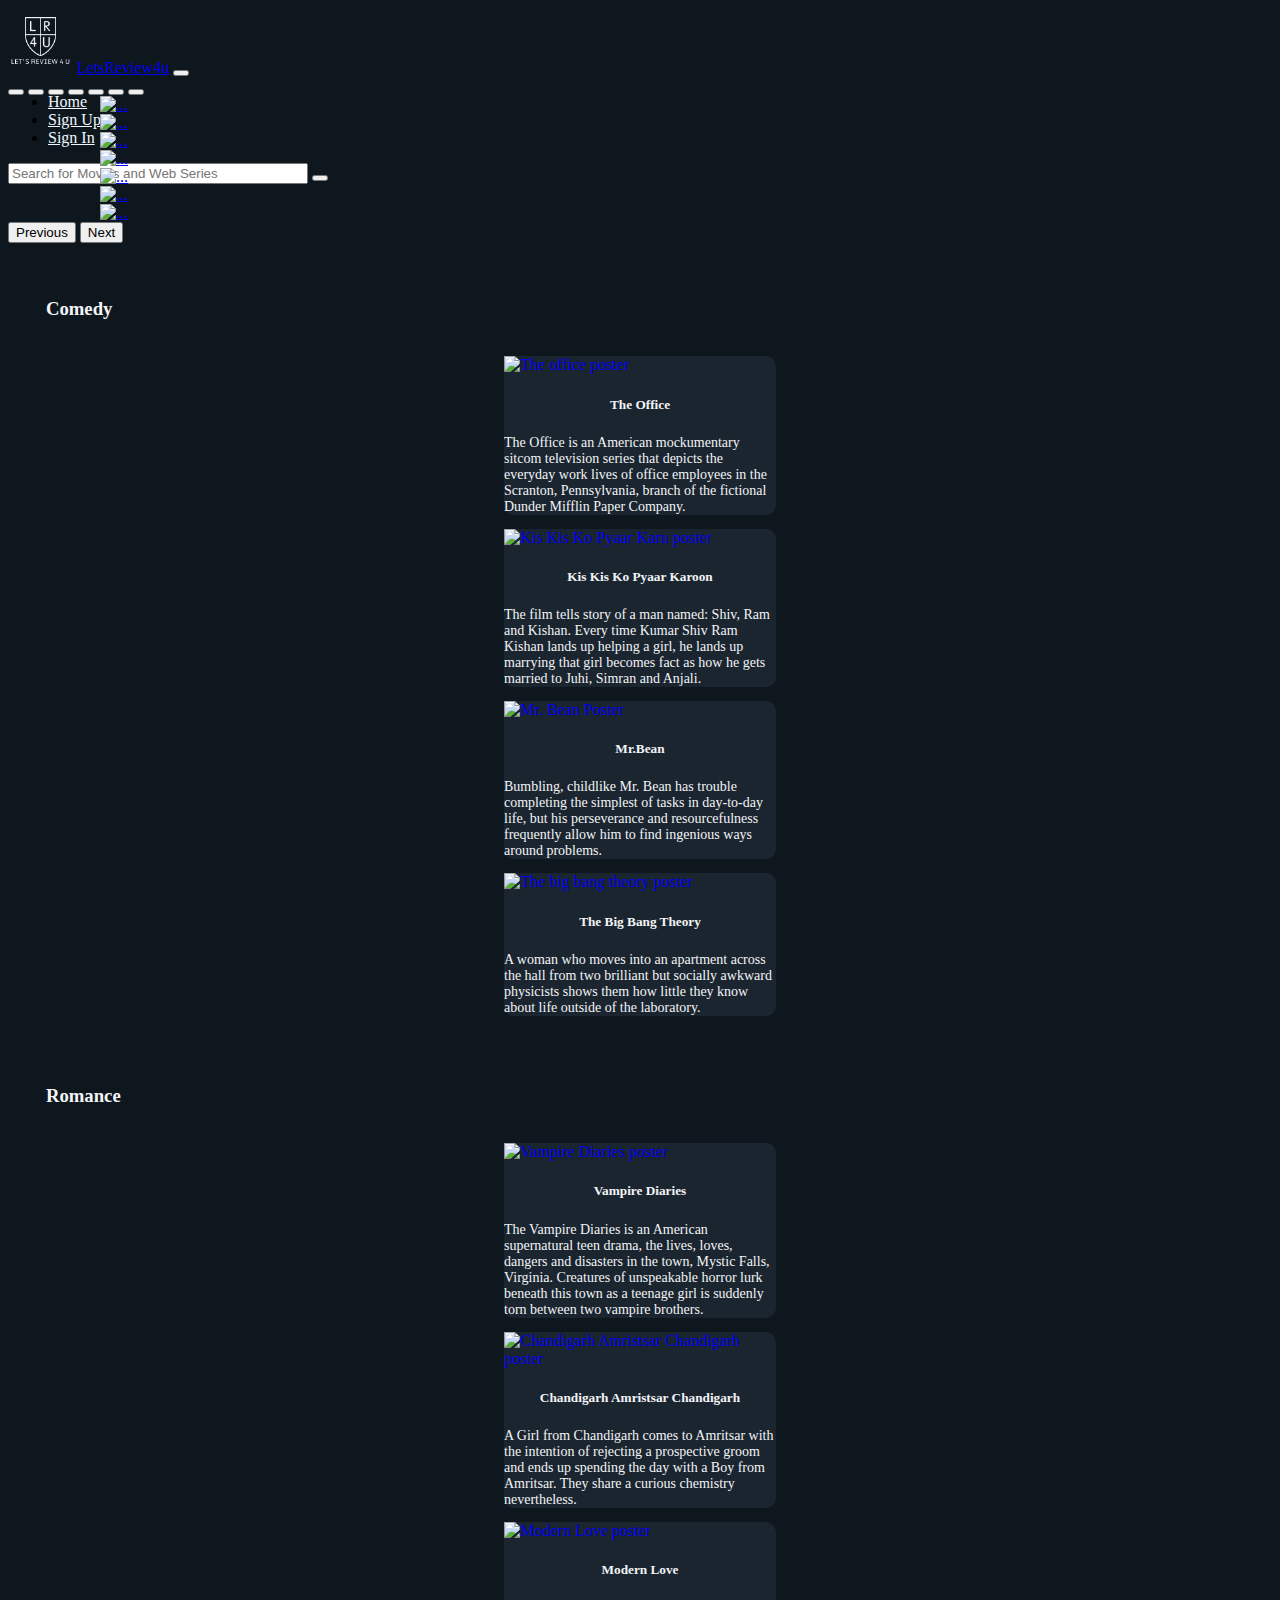
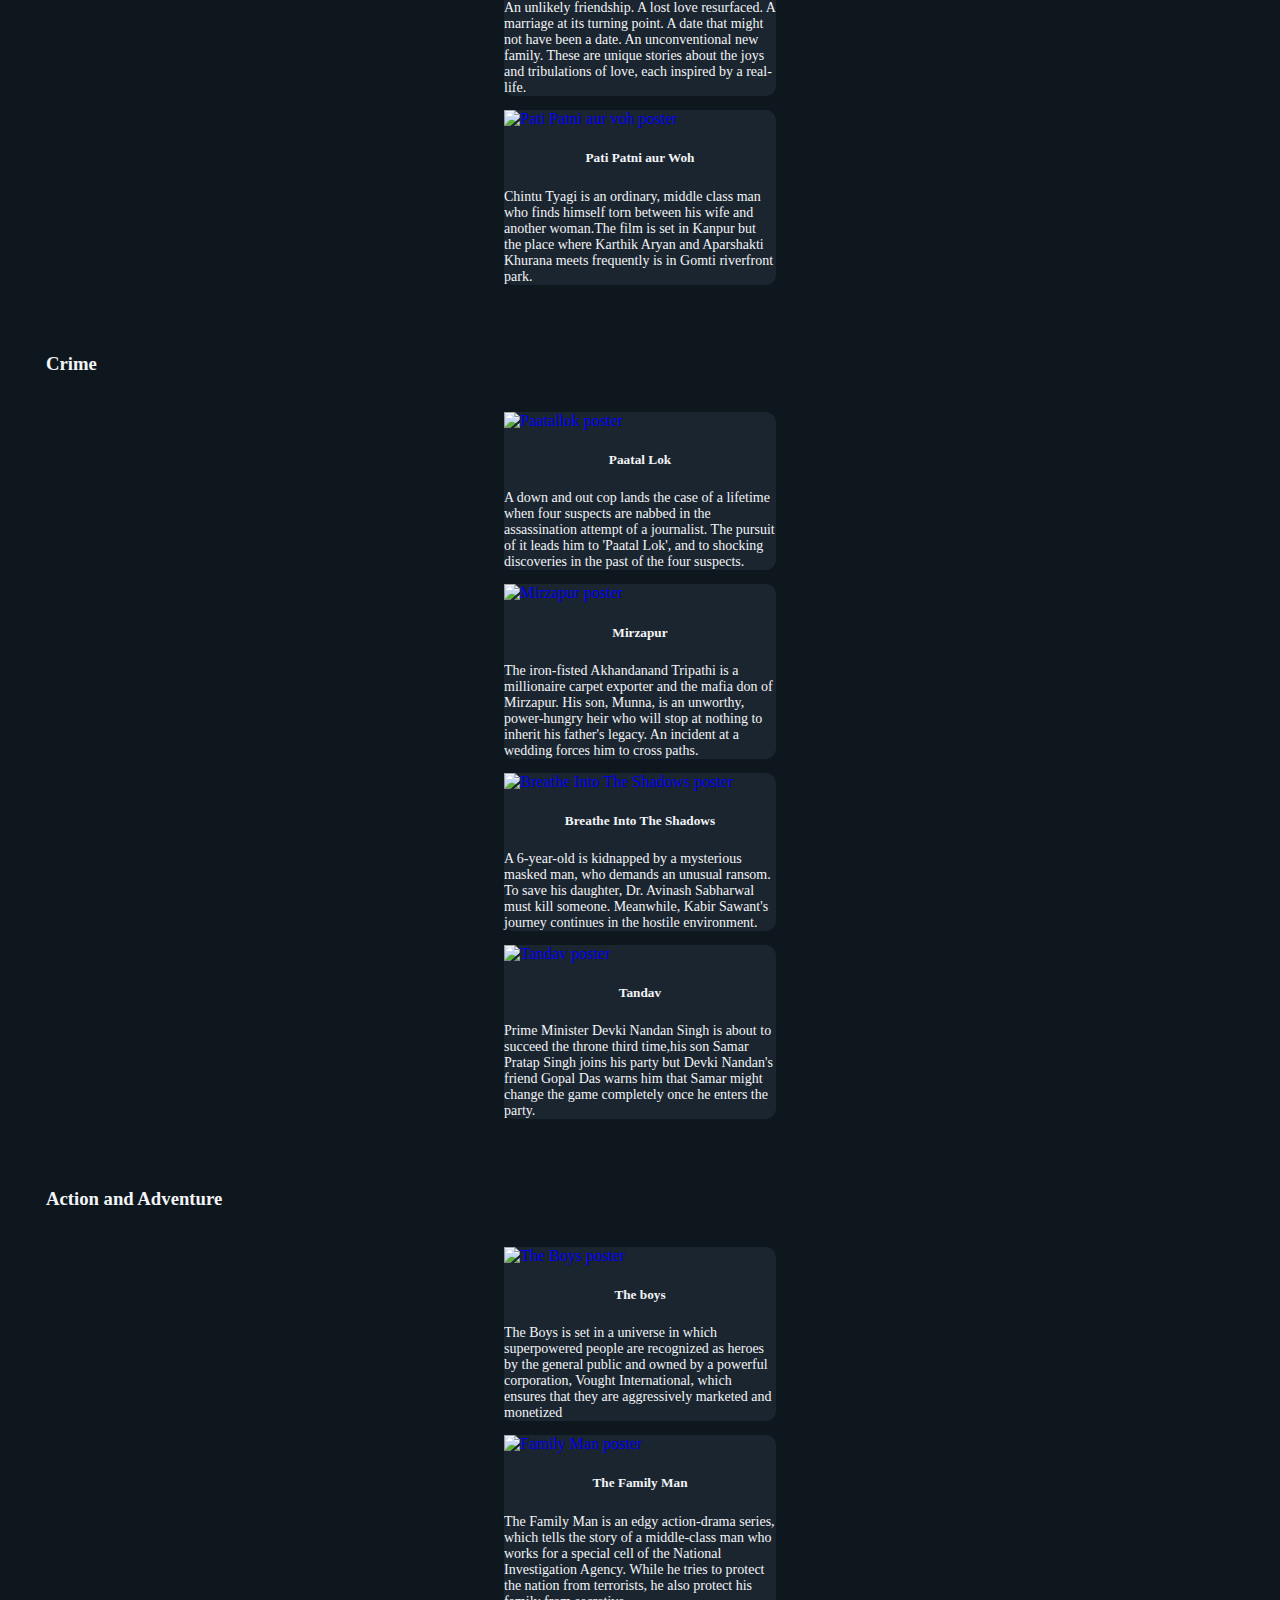
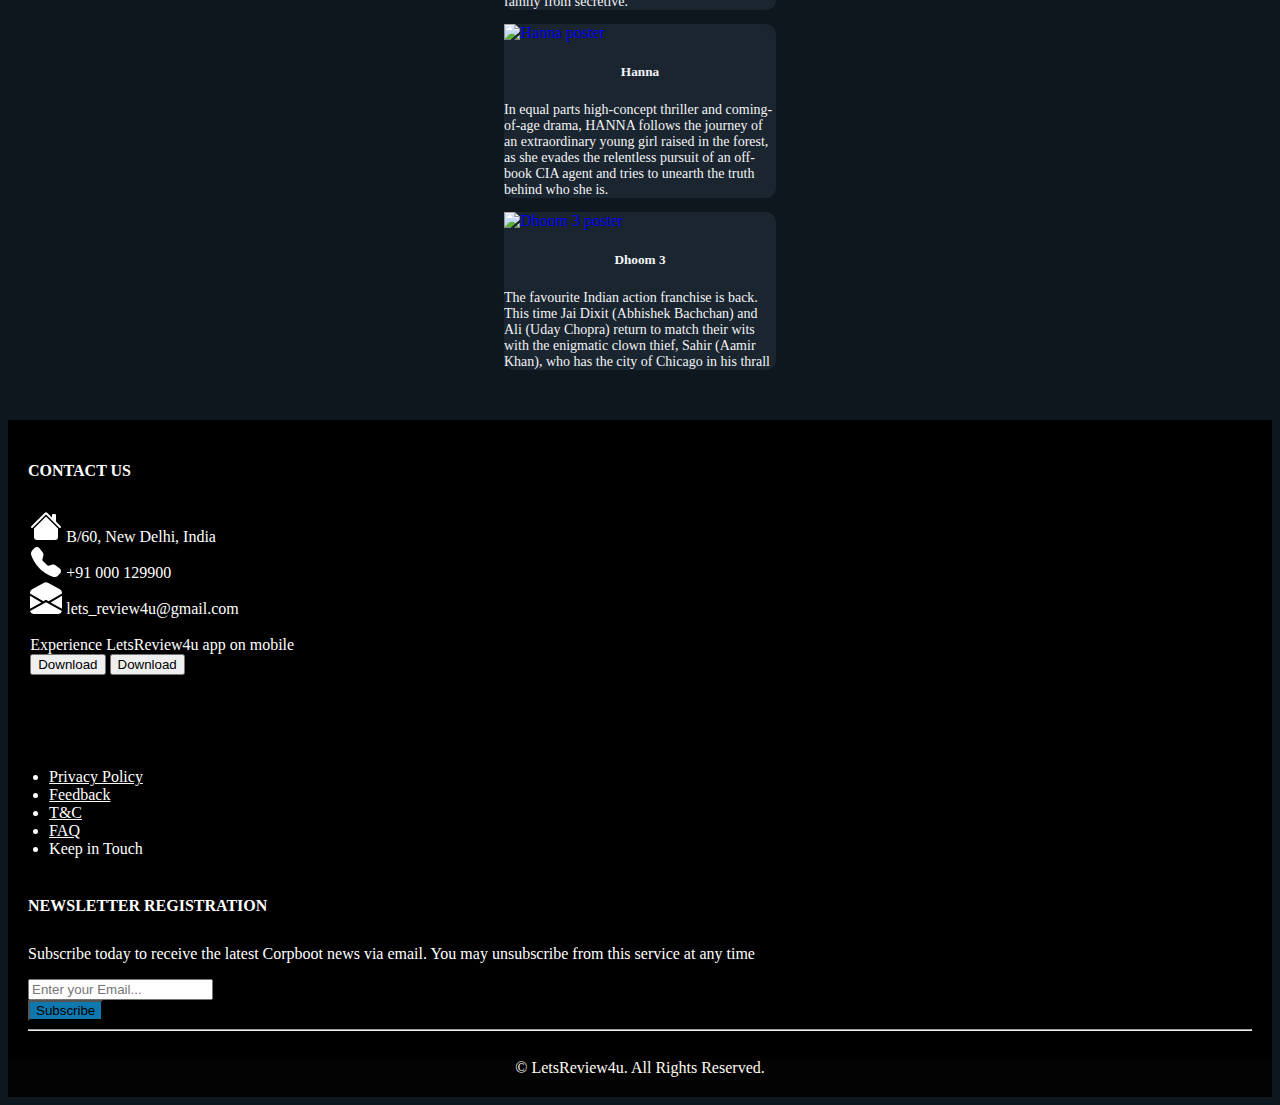
==== commit 360bd524: "Add files via upload" ====
--- a/index.html
+++ b/index.html
@@ -48,23 +48,23 @@
           data-bs-target="#carouselExampleIndicators" data-bs-slide-to="3" aria-label="Slide 4"></button> <button type="button" data-bs-target="#carouselExampleIndicators" data-bs-slide-to="4" aria-label="Slide 5"></button> <button type="button"
           data-bs-target="#carouselExampleIndicators" data-bs-slide-to="5" aria-label="Slide 6"></button> <button type="button" data-bs-target="#carouselExampleIndicators" data-bs-slide-to="6" aria-label="Slide 1"></button> </div>
       <div class="carousel-inner carousel-size">
-        <div class="inner">
-          <div class="carousel-item active"><a href="page5.html"> <img src="https://images8.alphacoders.com/431/thumb-1920-431311.jpg" class="d-block w-100 carousel-size" alt="..."> </a></div>
-          <div class="carousel-item"><a href="page4.html"> <img src="https://wallpaperaccess.com/full/1277590.jpg" class="d-block w-100 carousel-size" alt="..."> </a></div>
-          <div class="carousel-item"><a href="page7.html"> <img src="https://pun.mn/images//1eKpQXsVg8tlnhuTaQ9a.jpg" class="d-block w-100 carousel-size" alt="..."> </a></div>
-          <div class="carousel-item"><a href="page2.html"> <img src="https://wallpapercave.com/wp/wp4013892.jpg" class="d-block w-100 carousel-size" alt="..."> </a></div>
-          <div class="carousel-item"><a href="page17.html"> <img src="https://images7.alphacoders.com/460/thumb-1920-460368.jpg" class="d-block w-100 carousel-size" alt="..."> </a></div>
-          <div class="carousel-item"><a href="page15.html"> <img src="https://wallpapercave.com/wp/wp6076117.jpg" class="d-block w-100 carousel-size" alt="..."> </a></div>
-          <div class="carousel-item"><a href="page13.html"> <img src="https://hindi.hwnews.in/wp-content/uploads/2021/01/article-4.jpg" class="d-block w-100 carousel-size" alt="..."> </a></div>
-        </div>
+        <div class="carousel-item active"><a href="page5.html"> <img src="https://images8.alphacoders.com/431/thumb-1920-431311.jpg" class="d-block w-100 carousel-size" alt="..."> </a></div>
+        <div class="carousel-item"><a href="page4.html"> <img src="https://wallpaperaccess.com/full/1277590.jpg" class="d-block w-100 carousel-size" alt="..."> </a></div>
+        <div class="carousel-item"><a href="page7.html"> <img src="https://pun.mn/images//1eKpQXsVg8tlnhuTaQ9a.jpg" class="d-block w-100 carousel-size" alt="..."> </a></div>
+        <div class="carousel-item"><a href="page2.html"> <img src="https://cdn.hipwallpaper.com/i/40/49/rquR6L.jpg" class="d-block w-100 carousel-size" alt="..."> </a></div>
+        <div class="carousel-item"><a href="page6.html"> <img src="https://wallpapercave.com/wp/B1YynMk.jpg" class="d-block w-100 carousel-size" alt="..."> </a></div>
+        <div class="carousel-item"><a href="page15.html"> <img src="https://wallpapercave.com/wp/wp6076117.jpg" class="d-block w-100 carousel-size" alt="..."> </a></div>
+        <div class="carousel-item"><a href="page13.html"> <img src="https://otakukart.com/wp-content/uploads/2021/01/Tandav-Featured.jpeg" class="d-block w-100 carousel-size" alt="..."> </a></div>
       </div> <button class="carousel-control-prev" type="button" data-bs-target="#carouselExampleIndicators" data-bs-slide="prev"> <span class="carousel-control-prev-icon" aria-hidden="true"></span> <span class="visually-hidden">Previous</span>
       </button> <button class="carousel-control-next" type="button" data-bs-target="#carouselExampleIndicators" data-bs-slide="next"> <span class="carousel-control-next-icon" aria-hidden="true"></span> <span class="visually-hidden">Next</span>
       </button>
     </div>
   </div>
 
-
+  <br>
+  <br>
   <h3 class="title_headings">Comedy</h3>
+  <br>
   <div class="row">
     <div class="col-lg-3">
       <a href="page2.html" class="link">
@@ -73,7 +73,6 @@
           <div class="card-body">
             <h5 class="card-title">The Office</h5>
             <p class="card-text">The Office is an American mockumentary sitcom television series that depicts the everyday work lives of office employees in the Scranton, Pennsylvania, branch of the fictional Dunder Mifflin Paper Company.</p>
-
           </div>
       </a>
     </div>
@@ -83,7 +82,7 @@
 
   <div class="col-lg-3">
     <a href="page3.html" class="link">
-      <div class="card2">
+      <div class="card1">
         <img class="card-img-top" src="https://a10.gaanacdn.com/gn_img/albums/0wrb4kNWLg/wrb4DBylbL/size_xxl.webp" title="Kis Kis Ko Pyaar Karu" alt="Kis Kis Ko Pyaar Karu poster">
         <div class="card-body">
           <h5 class="card-title">Kis Kis Ko Pyaar Karoon</h5>
@@ -97,7 +96,7 @@
 
   <div class="col-lg-3">
     <a href="page4.html" class="link">
-      <div class="card3">
+      <div class="card1">
         <img class="card-img-top" src="https://m.media-amazon.com/images/M/MV5BOGNjZTRlNDctNGI0Yi00YmFkLTljMmQtMjQ1ZjdiNmU5YTc0XkEyXkFqcGdeQXVyNTA4NzY1MzY@._V1_.jpg" title="Mr. Bean" alt="Mr. Bean Poster">
         <div class="card-body">
           <h5 class="card-title">Mr.Bean</h5>
@@ -109,7 +108,7 @@
 
   <div class="col-lg-3">
     <a href="page5.html" class="link">
-      <div class="card4">
+      <div class="card1">
         <img class="card-img-top" src="https://i.pinimg.com/originals/c3/88/f5/c388f5d35819f5c8f16d3c0939079ac0.jpg" title="The big bang theory" alt="The big bang theory poster">
         <div class="card-body">
           <h5 class="card-title">The Big Bang Theory</h5>
@@ -120,8 +119,10 @@
   </div>
   </div>
 
-
+  <br>
+  <br>
   <h3 class="title_headings">Romance</h3>
+  <br>
   <div class="row">
     <div class="col-lg-3">
       <a href="page6.html" class="link">
@@ -138,7 +139,7 @@
 
   <div class="col-lg-3">
     <a href="page7.html" class="link">
-      <div class="card2">
+      <div class="card1">
         <img class="card-img-top" src="https://m.media-amazon.com/images/M/MV5BMjA2MjQ5YzQtMmFkNi00Y2U5LWIyYzYtOTAzNGJmNmI1ZjkyXkEyXkFqcGdeQXVyNjE1OTQ0NjA@._V1_.jpg" title="Chandigarh" alt="Chandigarh Amristsar Chandigarh poster ">
         <div class="card-body">
           <h5 class="card-title">Chandigarh Amristsar Chandigarh</h5>
@@ -150,7 +151,7 @@
 
   <div class="col-lg-3">
     <a href="page8.html" class="link">
-      <div class="card3">
+      <div class="card1">
         <img class="card-img-top" src="https://i.pinimg.com/originals/c0/32/48/c03248b1f58b401a68ffd5d2d4d33c14.png" title="Modern Love" alt="Modern Love poster ">
         <div class="card-body">
           <h5 class="card-title">Modern Love</h5>
@@ -163,7 +164,7 @@
 
   <div class="col-lg-3">
     <a href="page9.html" class="link">
-      <div class="card4">
+      <div class="card1">
         <img class="card-img-top" src="https://i2.cinestaan.com/image-bank/1500-1500/164001-165000/164194.jpg" title="Pati" alt="Pati Patni aur voh poster ">
         <div class="card-body">
           <h5 class="card-title">Pati Patni aur Woh</h5>
@@ -175,8 +176,10 @@
   </div>
   </div>
 
-
+  <br>
+  <br>
   <h3 class="title_headings">Crime</h3>
+  <br>
   <div class="row">
     <div class="col-lg-3">
       <a href="page10.html" class="link">
@@ -193,7 +196,7 @@
 
     <div class="col-lg-3">
       <a href="page11.html" class="link">
-        <div class="card2">
+        <div class="card1">
           <img class="card-img-top" src="https://talenthouse-res.cloudinary.com/image/upload/c_limit,f_auto,fl_progressive,h_1280,w_1280/v1542781501/user-936977/submissions/xlo46stvzbjboqp4lwsi.jpg" title="Mirzapur" alt="Mirzapur poster ">
           <div class="card-body">
             <h5 class="card-title">Mirzapur</h5>
@@ -207,7 +210,7 @@
 
     <div class="col-lg-3">
       <a href="page12.html" class="link">
-        <div class="card3">
+        <div class="card1">
           <img class="card-img-top" src="https://www.pinkvilla.com/files/styles/contentpreview/public/breathe_into_the_shadows_poster_abhishek_bachchan_is_all_set_to_take_you_on_a_suspenseful_ride.jpg?itok=DupO_r67" title="Breathe Into The Shadows"
             alt="Breathe Into The Shadows poster ">
           <div class="card-body">
@@ -222,7 +225,7 @@
 
     <div class="col-lg-3">
       <a href="page13.html" class="link">
-        <div class="card4">
+        <div class="card1">
           <img class="card-img-top" src="https://m.media-amazon.com/images/M/MV5BNzRjMjhmZmUtYjRhNS00YjlmLWI4MzUtMDFhM2E0MjAyZGRjXkEyXkFqcGdeQXVyMTEwNDM0NTI2._V1_.jpg" title="Tandav" alt="Tandav poster ">
           <div class="card-body">
             <h5 class="card-title">Tandav</h5>
@@ -234,8 +237,10 @@
     </a>
   </div>
 
-
+  <br>
+  <br>
   <h3 class="title_headings">Action and Adventure</h3>
+  <br>
   <div class="row">
     <div class="col-lg-3">
       <a href="page14.html" class="link">
@@ -253,7 +258,7 @@
 
     <div class="col-lg-3">
       <a href="page15.html" class="link">
-        <div class="card2">
+        <div class="card1">
           <img class="card-img-top" src="https://i.pinimg.com/originals/58/79/a3/5879a32cd16eeb36815b4b831f50ef7c.jpg" title="Family Man" alt="Family Man poster ">
           <div class="card-body">
             <h5 class="card-title">The Family Man</h5>
@@ -267,7 +272,7 @@
 
     <div class="col-lg-3">
       <a href="page16.html" class="link">
-        <div class="card3">
+        <div class="card1">
           <img class="card-img-top" src="https://www.joblo.com/assets/images/oldsite/posters/images/full/hanna-poster2.jpg" title="Hanna" alt="Hanna poster ">
           <div class="card-body">
             <h5 class="card-title">Hanna</h5>
@@ -280,7 +285,7 @@
 
     <div class="col-lg-3">
       <a href="page17.html" class="link">
-        <div class="card4">
+        <div class="card1">
           <img class="card-img-top" src="https://images-na.ssl-images-amazon.com/images/I/81EzudL0k1L._AC_SL1500_.jpg" title="Dhoom 3" alt="Dhoom 3 poster ">
           <div class="card-body">
             <h5 class="card-title">Dhoom 3</h5>
@@ -292,6 +297,8 @@
       </a>
     </div>
   </div>
+  <br>
+  <br>
 
   <!-------------------------------Footer--------------------------------------------->
   <footer>
@@ -358,8 +365,9 @@
             <form class="form-inline">
               <div class="form-group">
                 <input type="email" class="form-control" id="exampleInputEmail3" placeholder="Enter your Email...">
+                <br>
               </div>
-              <button type="submit" class="btn btn-primary">Subscribe</button>
+              <button type="submit" class="btn btn-primary subscribe_button">Subscribe</button>
             </form>
           </div>
         </div>
@@ -378,4 +386,5 @@
 
   <script src="https://cdn.jsdelivr.net/npm/bootstrap@5.0.0-beta3/dist/js/bootstrap.bundle.min.js" integrity="sha384-JEW9xMcG8R+pH31jmWH6WWP0WintQrMb4s7ZOdauHnUtxwoG2vI5DkLtS3qm9Ekf" crossorigin="anonymous"></script>
 </body>
+
 </html>
--- a/primestyle.css
+++ b/primestyle.css
@@ -3,102 +3,112 @@
 }
 
 .carousel-size {
-  height: 500px; /* width: 500px; */ max-height: 500px; max-width: 1100px; margin-left: auto; margin-right: auto; margin-top: auto; margin-bottom: auto;
- }
+  max-height: 1920px;
+  max-width: 1080px;
+  margin: auto;
+
+}
 
 /*----------------cards------------------------*/
-.space{
-   margin:20px;
-   margin-left:25px;
-}
-
-.c-text{
-   font-size: 30px;
-   padding:0;
-   margin:0;
-   text-align: center;
-   color: whitesmoke
-}
-
+.space {
+  margin: 20px;
+  margin-left: 25px;
+}
+
+.c-text {
+  font-size: 30px;
+  padding: 0;
+  margin: 0;
+  text-align: center;
+  color: whitesmoke
+}
 
 /*========================footer===========================*/
 footer {
-	padding:20px;
-   background:black !important;
-   color:white
-}
-.icon-align{
-vertical-align: -webkit-baseline-middle
-}
-.icon-f{
-   margin: 5px;
-   margin-bottom: 0;
-   color: whitesmoke;
-}
-.sub-footer  {
-	background:#030303;
-   padding-bottom:20px;
-   color: floralwhite;
-   text-align: center;
+  padding: 20px;
+  background: black !important;
+  color: white
+}
+
+.icon-align {
+  vertical-align: -webkit-baseline-middle
+}
+
+.icon-f {
+  margin: 5px;
+  margin-bottom: 0;
+  color: whitesmoke;
+}
+
+.sub-footer {
+  background: #030303;
+  padding-bottom: 20px;
+  color: floralwhite;
+  text-align: center;
 }
 
 footer h4 {
-	margin-bottom:30px;
-	text-transform:uppercase;
-	text-shadow:none;
-	font-weight:550;
-	color:#fff;
-}
-
-.mobile{
+  margin-bottom: 30px;
+  text-transform: uppercase;
+  text-shadow: none;
+  font-weight: 550;
+  color: #fff;
+}
+
+.mobile {
   margin-left: -1cm;
 }
 
-.footer-mid{
-   margin-top:2cm;
-   margin-left:-0.5cm;
-   position: relative;
-}
-
-
-.form-group{
-  padding: 5px;
+.footer-mid {
+  margin-top: 2cm;
+  margin-left: -0.5cm;
+  position: relative;
+}
+
+.form-group {
   width: 80%;
 }
 
-.link-color{
-color:white;
+.link-color {
+  color: white;
+}
+
+.subscribe_button {
+  margin-right: 10px;
 }
 /*------------------------------------------------------*/
 
- .image-edit{
-   width: 60%;
-   float: left;
-   margin-left: 70px;
- }
-
- .text-edit {
-   position: absolute;
-   margin-left: 21%;
-   color: white;
- }
-
-
- .text-edit1 {
-   position: absolute;
-   margin-left: 21%;
-   color:  #ffcc29;
- }
-
-
-.frame-edit{
-  margin:2% 5% 2% 5%;
+
+.link {
+  text-decoration: none;
+}
+
+.image-edit {
+  width: 60%;
+  float: left;
+  margin-left: 70px;
+}
+
+.text-edit {
+  position: absolute;
+  margin-left: 21%;
+  color: white;
+}
+
+.text-edit1 {
+  position: absolute;
+  margin-left: 21%;
+  color: #ffcc29;
+}
+
+.frame-edit {
+  display: block;
+  margin: 2% auto 2% auto;
+
 }
 
 .title_headings {
-  margin-top: 20px;
-  margin-bottom: 20px;
-  margin-left: 10px;
+  margin-left: 3%;
   color: #f2f4f6;
 }
 
@@ -108,71 +118,23 @@
 
 .card1 {
   transition: transform 0.2s ease;
-  margin-left: 10px;
-  margin-right: 5px;
-  margin-bottom: 10px;
+  margin: auto;
   border-radius: 10px;
   background-color: #1b2530;
   width: 17rem;
 }
 
 
-.link {
-  text-decoration: none; 
-}
-
-
-.card2 {
-  transition: transform 0.2s ease;
-  margin-right: 300px;
-  margin-bottom: 10px;
-  border-radius: 10px;
-  background-color: #1b2530;
-  width: 17rem;
-}
-
-.card3 {
-transition: transform 0.2s ease;
-  margin-left: 10px;
-  margin-bottom: 10px;
-  border-radius: 10px;
-  background-color: #1b2530;
-  width: 17rem;
-}
-
-.card4 {
-transition: transform 0.2s ease;
-  margin-left: 10px;
-  margin-bottom: 10px;
-  border-radius: 10px;
-  background-color: #1b2530;
-  width: 17rem;
-}
-
-.card5 {
-  transition: transform 0.2s ease;
-  margin-left: 10px;
-  margin-bottom: 10px;
-  border-radius: 10px;
-  background-color: #1b2530;
-  width: 17rem;
-}
-
-
-
 .card-img-top {
-
   height: 300px;
   width: 300px;
 }
 
-
 .card-body {
   color: #f2f4f6;
 }
 
 .card-text {
-
   font-size: 14px;
 }
 
@@ -197,7 +159,7 @@
 }
 
 .inHeading {
-    text-align: center;
+  text-align: center;
 }
 
 .text-edit3 {
@@ -205,21 +167,18 @@
   color: white;
 }
 
-
 * {
   box-sizing: border-box;
 }
 
-
 .heading {
   margin-left: 5%;
-    color: white;
+  color: white;
   font-size: 25px;
   margin-right: 25px;
 }
 
 .fa {
-
   font-size: 25px;
 }
 
@@ -229,8 +188,8 @@
 
 /* Three column layout */
 .side {
-margin-left: 5%;
-    color: white;
+  margin-left: 5%;
+  color: white;
   float: left;
   width: 15%;
   margin-top: 10px;
@@ -244,7 +203,6 @@
 
 /* Place text to the right */
 .right {
-
   color: white;
   text-align: center;
 }
@@ -270,11 +228,6 @@
   margin-left: 20%;
 }
 
-
-
-
-
-
 @media screen and (max-width: 600px) {
   .column {
     width: 100%;
@@ -283,60 +236,232 @@
   }
 }
 
-.btn-primary, .btn-primary:hover , .btn-primary:active,  .btn-primary:visited   {
-    background-color: #0f79af;
-}
-
-
-.bar-5 {width: 81%; height: 18px; background-color: #04AA6D; }
-.bar-4 {width: 10%; height: 18px; background-color: #2196F3;}
-.bar-3 {width: 2%; height: 18px; background-color: #00bcd4;}
-.bar-2 {width: 1%; height: 18px; background-color: #ff9800;}
-.bar-1 {width: 3%; height: 18px; background-color: #f44336;}
-
-.bar-6 {width: 29%; height: 18px; background-color: #04AA6D; }
-.bar-7 {width: 15%; height: 18px; background-color: #2196F3;}
-.bar-8 {width: 25%; height: 18px; background-color: #00bcd4;}
-.bar-9 {width: 16%; height: 18px; background-color: #ff9800;}
-.bar-10 {width: 12%; height: 18px; background-color: #f44336;}
-
-.bar-11 {width: 64%; height: 18px; background-color: #04AA6D; }
-.bar-12 {width: 37%; height: 18px; background-color: #2196F3;}
-.bar-13 {width: 6%; height: 18px; background-color: #00bcd4;}
-.bar-14 {width: 1%; height: 18px; background-color: #ff9800;}
-.bar-15 {width: 0.7%; height: 18px; background-color: #f44336;}
-
-.bar-16 {width: 55%; height: 18px; background-color: #04AA6D; }
-.bar-17 {width: 32%; height: 18px; background-color: #2196F3;}
-.bar-18 {width: 7%; height: 18px; background-color: #00bcd4;}
-.bar-19 {width: 2%; height: 18px; background-color: #ff9800;}
-.bar-20 {width: 1%; height: 18px; background-color: #f44336;}
-
-.bar-21 {width: 60%; height: 18px; background-color: #04AA6D; }
-.bar-22 {width: 20%; height: 18px; background-color: #2196F3;}
-.bar-23 {width: 15%; height: 18px; background-color: #00bcd4;}
-.bar-24 {width: 3%; height: 18px; background-color: #ff9800;}
-.bar-25 {width: 1%; height: 18px; background-color: #f44336;}
-
-.bar-26 {width: 57%; height: 18px; background-color: #04AA6D; }
-.bar-27 {width: 30%; height: 18px; background-color: #2196F3;}
-.bar-28 {width: 7%; height: 18px; background-color: #00bcd4;}
-.bar-29 {width: 2%; height: 18px; background-color: #ff9800;}
-.bar-30 {width: 1%; height: 18px; background-color: #f44336;}
-
-
-.bar-31 {width: 57%; height: 18px; background-color: #04AA6D; }
-.bar-32 {width: 30%; height: 18px; background-color: #2196F3;}
-.bar-33 {width: 7%; height: 18px; background-color: #00bcd4;}
-.bar-34 {width: 2%; height: 18px; background-color: #ff9800;}
-.bar-35 {width: 1%; height: 18px; background-color: #f44336;}
-
+.btn-primary, .btn-primary:visited {
+  background-color: #0f79af;
+}
+
+.btn-primary:hover {
+  background-color: #4CAF50;
+  /* Green */
+  color: white;
+}
+
+.bar-5 {
+  width: 81%;
+  height: 18px;
+  background-color: #04AA6D;
+}
+
+.bar-4 {
+  width: 10%;
+  height: 18px;
+  background-color: #2196F3;
+}
+
+.bar-3 {
+  width: 2%;
+  height: 18px;
+  background-color: #00bcd4;
+}
+
+.bar-2 {
+  width: 1%;
+  height: 18px;
+  background-color: #ff9800;
+}
+
+.bar-1 {
+  width: 3%;
+  height: 18px;
+  background-color: #f44336;
+}
+
+.bar-6 {
+  width: 29%;
+  height: 18px;
+  background-color: #04AA6D;
+}
+
+.bar-7 {
+  width: 15%;
+  height: 18px;
+  background-color: #2196F3;
+}
+
+.bar-8 {
+  width: 25%;
+  height: 18px;
+  background-color: #00bcd4;
+}
+
+.bar-9 {
+  width: 16%;
+  height: 18px;
+  background-color: #ff9800;
+}
+
+.bar-10 {
+  width: 12%;
+  height: 18px;
+  background-color: #f44336;
+}
+
+.bar-11 {
+  width: 64%;
+  height: 18px;
+  background-color: #04AA6D;
+}
+
+.bar-12 {
+  width: 37%;
+  height: 18px;
+  background-color: #2196F3;
+}
+
+.bar-13 {
+  width: 6%;
+  height: 18px;
+  background-color: #00bcd4;
+}
+
+.bar-14 {
+  width: 1%;
+  height: 18px;
+  background-color: #ff9800;
+}
+
+.bar-15 {
+  width: 0.7%;
+  height: 18px;
+  background-color: #f44336;
+}
+
+.bar-16 {
+  width: 55%;
+  height: 18px;
+  background-color: #04AA6D;
+}
+
+.bar-17 {
+  width: 32%;
+  height: 18px;
+  background-color: #2196F3;
+}
+
+.bar-18 {
+  width: 7%;
+  height: 18px;
+  background-color: #00bcd4;
+}
+
+.bar-19 {
+  width: 2%;
+  height: 18px;
+  background-color: #ff9800;
+}
+
+.bar-20 {
+  width: 1%;
+  height: 18px;
+  background-color: #f44336;
+}
+
+.bar-21 {
+  width: 60%;
+  height: 18px;
+  background-color: #04AA6D;
+}
+
+.bar-22 {
+  width: 20%;
+  height: 18px;
+  background-color: #2196F3;
+}
+
+.bar-23 {
+  width: 15%;
+  height: 18px;
+  background-color: #00bcd4;
+}
+
+.bar-24 {
+  width: 3%;
+  height: 18px;
+  background-color: #ff9800;
+}
+
+.bar-25 {
+  width: 1%;
+  height: 18px;
+  background-color: #f44336;
+}
+
+.bar-26 {
+  width: 57%;
+  height: 18px;
+  background-color: #04AA6D;
+}
+
+.bar-27 {
+  width: 30%;
+  height: 18px;
+  background-color: #2196F3;
+}
+
+.bar-28 {
+  width: 7%;
+  height: 18px;
+  background-color: #00bcd4;
+}
+
+.bar-29 {
+  width: 2%;
+  height: 18px;
+  background-color: #ff9800;
+}
+
+.bar-30 {
+  width: 1%;
+  height: 18px;
+  background-color: #f44336;
+}
+
+.bar-31 {
+  width: 57%;
+  height: 18px;
+  background-color: #04AA6D;
+}
+
+.bar-32 {
+  width: 30%;
+  height: 18px;
+  background-color: #2196F3;
+}
+
+.bar-33 {
+  width: 7%;
+  height: 18px;
+  background-color: #00bcd4;
+}
+
+.bar-34 {
+  width: 2%;
+  height: 18px;
+  background-color: #ff9800;
+}
+
+.bar-35 {
+  width: 1%;
+  height: 18px;
+  background-color: #f44336;
+}
 
 /* Responsive layout - make the columns stack on top of each other instead of next to each other */
 @media (max-width: 400px) {
   .side, .middle {
     width: 100%;
   }
+
   /* Hide the right column on small screens */
   .right {
     display: none;
